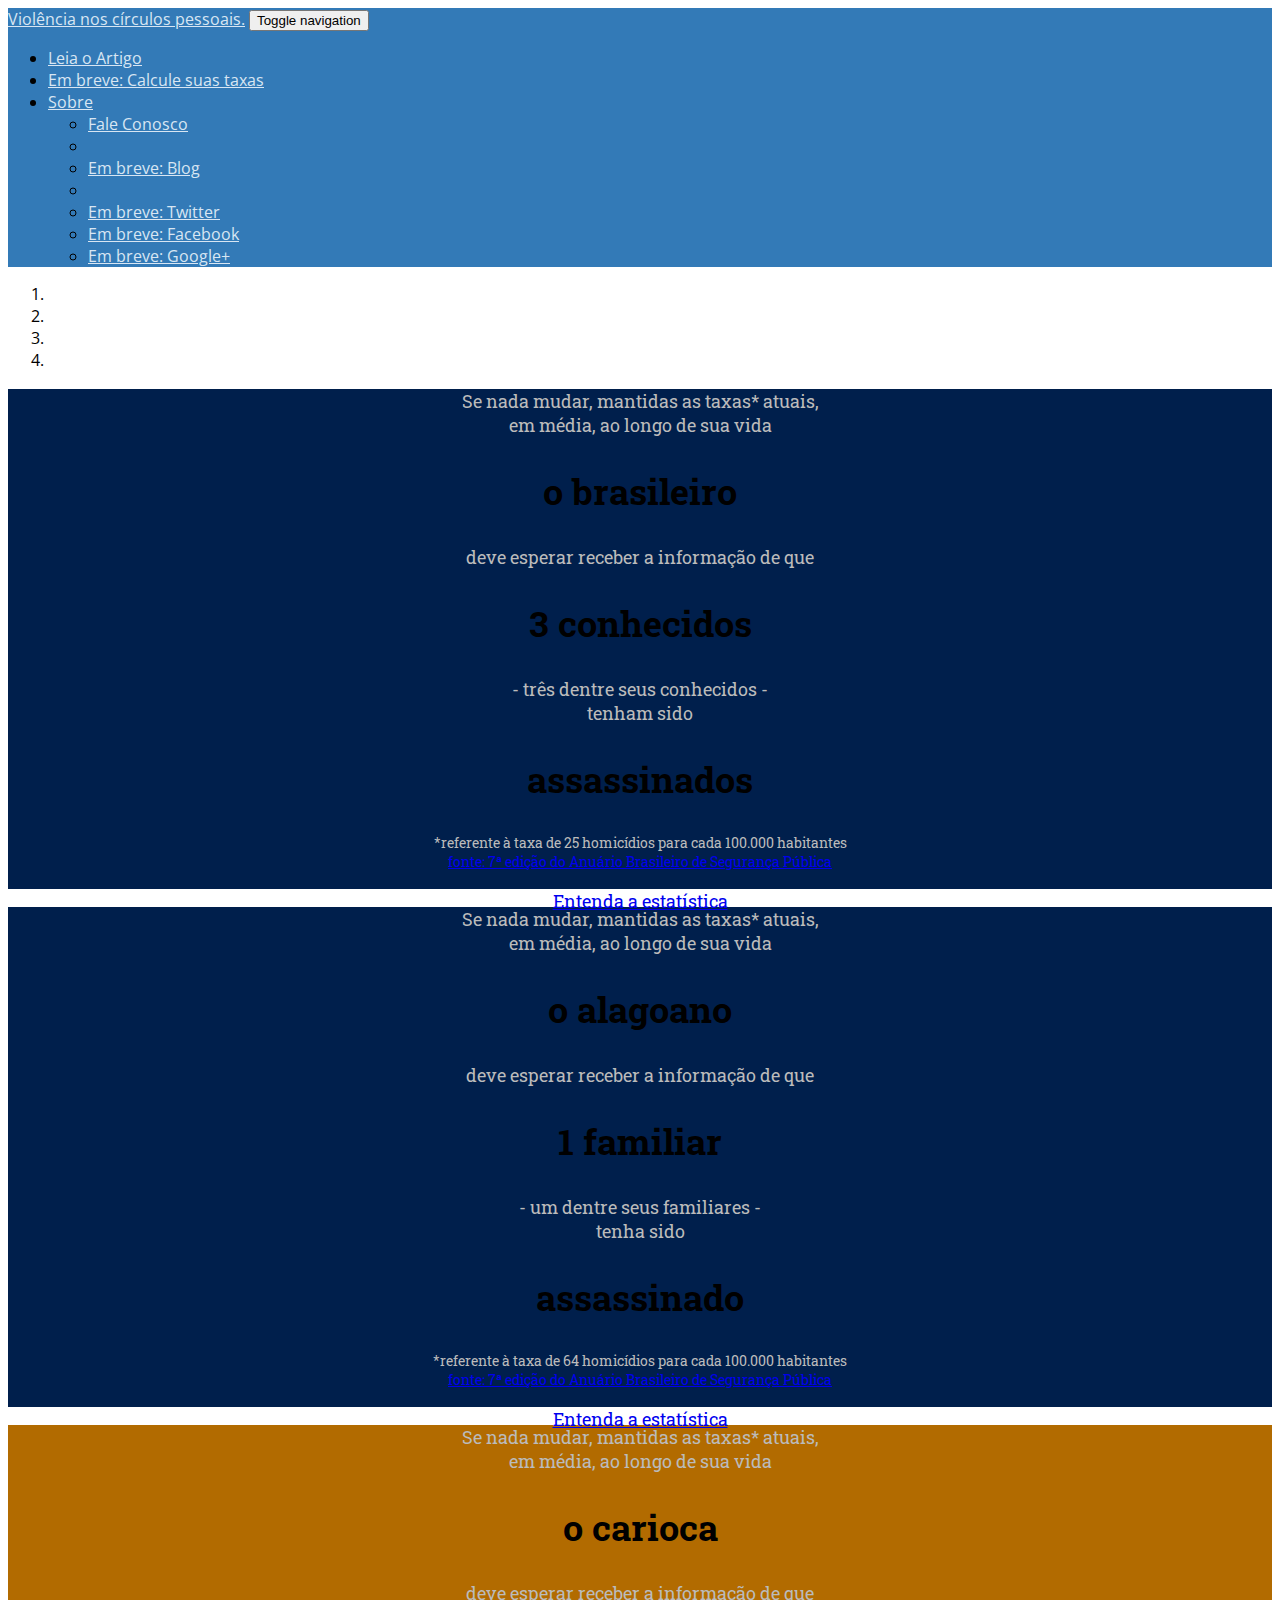
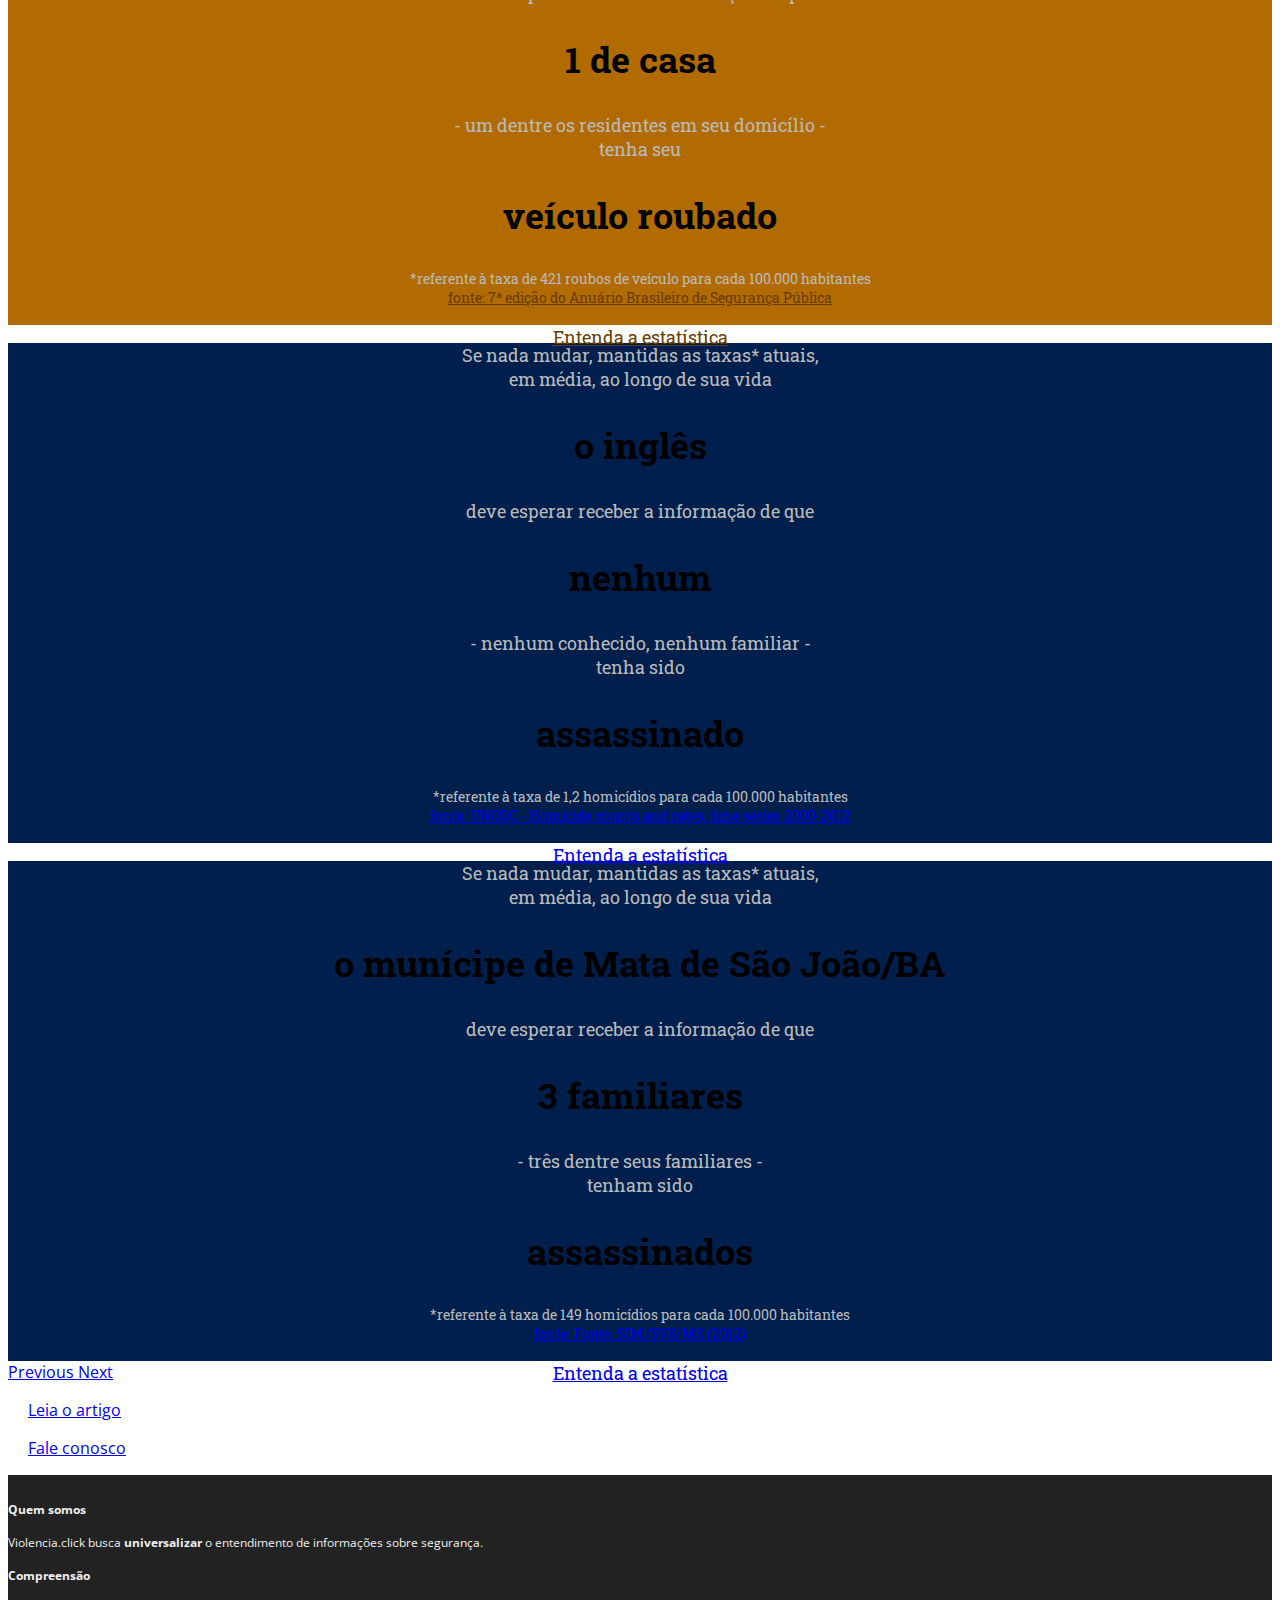
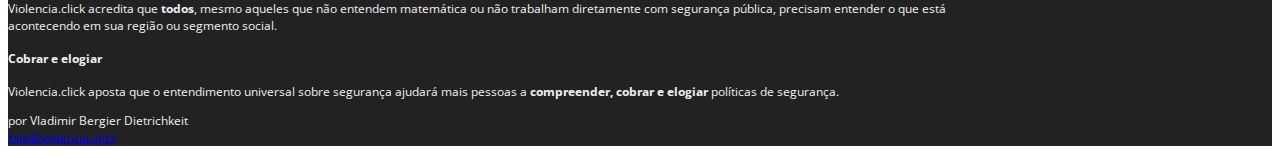
==== index.html @ c1d68b8f "Add classes to each count - homicidio veiculo pais estado municipio. Veiculo fica amarelo. Homicidio" ====
<!DOCTYPE html>
<html lang="en">
<head itemscope itemtype="http://schema.org/WebSite">
    <title itemprop='name'>Roubo, crime, violência: falta de segurança nos círculos pessoais</title>
    <link rel="canonical" href="http://violencia.click/" itemprop="url"> 
  
  <meta charset="utf-8">
  <meta http-equiv="X-UA-Compatible" content="IE=edge">
  <meta name="viewport" content="width=device-width, initial-scale=1">

  <!-- 
    SEO Stuff 
  -->
  <meta name="description" content="Violencia.click calcula se familiares podem ser atingidos por crimes ou epidemias. Decifrar taxas para cada 100.000 habitantes é a missão.">
  <meta name="ke  ywords" content="roubo, crime, violência, epidemia, assassinato, homicídio, proteção, segurança">
  <meta name="author" content="Vladimir Bergier Dietrichkeit">  
  <!-- Aparece o autor (pessoal ou página do site? -->
  <!--  <link rel="author" href="https://plus.google.com/+VladimirBrasil" />  -->
 
  <!-- 
    Google Apps for Work Stuff (Retirado - Não é grátis!)
  <meta name="google-site-verification" content="x5600IJ0j94Sx_kL8JbuBwu70uCJsR20-kI38pNby8c" />  
  -->  

  <!-- 
    Style Stuff 
  -->
  <link href='http://fonts.googleapis.com/css?family=Open+Sans:400italic,700,300,400|Roboto+Slab:700,400' rel='stylesheet' type='text/css'>    
  <link href="css/bootstrap.min.css" media="all" rel="stylesheet" />
  <link href="css/main.css" media="all" rel="stylesheet" />
  <script async src="https://ajax.googleapis.com/ajax/libs/jquery/1.11.2/jquery.min.js"></script>
  <script async src="js/bootstrap.min.js"></script>

  <!-- HTML5 Shim and Respond.js IE8 support of HTML5 elements and media queries -->
  <!-- WARNING: Respond.js doesn't work if you view the page via file:// -->
  <!--[if lt IE 9]>
    <script src="https://oss.maxcdn.com/html5shiv/3.7.2/html5shiv.min.js"></script>
    <script src="https://oss.maxcdn.com/respond/1.4.2/respond.min.js"></script>
  <![endif]-->
</head>
<body>
<!-- Google Tag Manager -->
<noscript><iframe src="//www.googletagmanager.com/ns.html?id=GTM-NPQLCM"
height="0" width="0" style="display:none;visibility:hidden"></iframe></noscript>
<script>(function(w,d,s,l,i){w[l]=w[l]||[];w[l].push({'gtm.start':
new Date().getTime(),event:'gtm.js'});var f=d.getElementsByTagName(s)[0],
j=d.createElement(s),dl=l!='dataLayer'?'&l='+l:'';j.async=true;j.src=
'//www.googletagmanager.com/gtm.js?id='+i+dl;f.parentNode.insertBefore(j,f);
})(window,document,'script','dataLayer','GTM-NPQLCM');</script>
<!-- End Google Tag Manager -->  

<header class='navbar navbar-static-top'>
  <nav class='container' role='navigation'>
    <div class='navbar-header'>
      <a href='index.html' class='navbar-brand'>Violência nos círculos pessoais.</a>

      <button type='button' class='navbar-toggle collapsed' data-toggle='collapse' data-target='.navbar-collapse'>
        <span class='sr-only'>Toggle navigation</span>
        <span class='icon-bar'></span>
        <span class='icon-bar'></span>
        <span class='icon-bar'></span>
      </button>
    </div>

    <ul class='nav navbar-nav navbar-right collapse navbar-collapse'>
      <li><a href='artigo.html' target="_blank">Leia o Artigo</a></li>
      <li><a href='#'>Em breve: Calcule suas taxas</a></li>
      <li class='dropdown'>
        <a href='#' data-target='#' class='dropdown-toggle' data-toggle='dropdown'>Sobre <span class='caret'></span></a>
        <ul class='dropdown-menu' role='menu'>
          <li><a href='contato.html'>Fale Conosco</a></li>
          <li class='divider'></li>
          <li><a href='#'>Em breve: Blog</a></li>
          <li class='divider'></li>
          <li><a href='#'>Em breve: Twitter</a></li>
          <li><a href='#'>Em breve: Facebook</a></li>
          <li><a href='#'>Em breve: Google+</a></li>
        </ul>
      </li>
    </ul>
  </nav>
</header>
  
    <!-- Carousel
    ================================================== -->
<div id="myCarousel" class="carousel slide" data-ride="carousel">
  <!-- Indicators -->
  <ol class="carousel-indicators">
    <li data-target="#myCarousel" data-slide-to="0" class="active"></li>
    <li data-target="#myCarousel" data-slide-to="1"></li>
    <li data-target="#myCarousel" data-slide-to="2"></li>
    <li data-target="#myCarousel" data-slide-to="3"></li>
  </ol>

  <!-- Wrapper for slides -->
  <div class="carousel-inner" role="listbox">
    <div class="item active homicidio pais brasil">
<!--      <img src="images/img_flower.jpg" alt="Chania">-->
      <div class="carousel-caption">
        <p class='taxas-preambulo'>Se nada mudar,  mantidas as taxas* atuais, <br>em média, ao longo de sua vida</p> 
        <p class='taxas-valor'>o brasileiro </p>
        <p class='taxas-preambulo'>deve esperar receber a informação de que </p>
        <p class='taxas-valor'>3 conhecidos</p>
        <p class='taxas-preambulo'>- três dentre seus <span>conhecidos - </span><br>tenham sido </p>
        <p class='taxas-valor'>assassinados</p>
        <p class='taxas-footer'>*referente à taxa de 25 homicídios para cada 100.000 habitantes <br><a href="http://www.forumseguranca.org.br/produtos/anuario-brasileiro-de-seguranca-publica/7a-edicao" target="_blank">fonte: 7ª edição do Anuário Brasileiro de Segurança Pública</a></p>
        <p><a class="btn btn-lg btn-primary" href='artigo.html' target="_blank" role="button">Entenda a estatística</a></p>      
      </div>
    </div>

    <div class="item homicidio estado">
<!--      <img src="images/img_flower.jpg" alt="Chania">-->
      <div class="carousel-caption">
        <p class='taxas-preambulo'>Se nada mudar,  mantidas as taxas* atuais, <br>em média, ao longo de sua vida</p> 
        <p class='taxas-valor'>o alagoano </p>
        <p class='taxas-preambulo'>deve esperar receber a informação de que </p>
        <p class='taxas-valor'>1 familiar</p>
        <p class='taxas-preambulo'>- um dentre seus familiares - <br>tenha sido </p>
        <p class='taxas-valor'>assassinado</p>
        <p class='taxas-footer'>*referente à taxa de 64 homicídios para cada 100.000 habitantes <br><a href="http://www.forumseguranca.org.br/produtos/anuario-brasileiro-de-seguranca-publica/7a-edicao" target="_blank">fonte: 7ª edição do Anuário Brasileiro de Segurança Pública</a></p>
        <p><a class="btn btn-lg btn-primary" href='artigo.html' target="_blank" role="button">Entenda a estatística</a></p>      
      </div>      
    </div>

    <div class="item veiculo estado">
<!--      <img src="images/img_flower.jpg" alt="Flower">-->
      <div class="carousel-caption">
        <p  class='taxas-preambulo'>Se nada mudar,  mantidas as taxas* atuais, <br>em média, ao longo de sua vida</p> 
        <p class='taxas-valor'>o carioca </p>
        <p class='taxas-preambulo'>deve esperar receber a informação de que </p>
        <p class='taxas-valor'>1 de casa</p>
        <p class='taxas-preambulo'>- um dentre os residentes em seu domicílio - <br>tenha seu </p>
        <p class='taxas-valor'>veículo roubado</p>
        <p class='taxas-footer'>*referente à taxa de 421 roubos de veículo para cada 100.000 habitantes <br><a href="http://www.forumseguranca.org.br/produtos/anuario-brasileiro-de-seguranca-publica/7a-edicao" target="_blank">fonte: 7ª edição do Anuário Brasileiro de Segurança Pública</a></p>
        <p><a class="btn btn-lg btn-primary btn-warning" href='artigo.html' target="_blank" role="button">Entenda a estatística</a></p>      
      </div>        

    </div>

    <div class="item homicidio pais inglaterra">
<!--      <img src="img_flower2.jpg" alt="Flower">-->
      <div class="carousel-caption">
        <p  class='taxas-preambulo'>Se nada mudar,  mantidas as taxas* atuais, <br>em média, ao longo de sua vida</p> 
        <p class='taxas-valor'>o inglês </p>  
        <p class='taxas-preambulo'>deve esperar receber a informação de que </p>
        <p class='taxas-valor'>nenhum</p>
        <p class='taxas-preambulo'>- nenhum conhecido, nenhum familiar - <br>tenha sido </p>
        <p class='taxas-valor'>assassinado</p>
        <p class='taxas-footer'>*referente à taxa de 1,2 homicídios para cada 100.000 habitantes <br><a href="http://www.unodc.org/documents/gsh/data/GSH2013_Homicide_count_and_rate.xlsx" target="_blank">fonte: UNODC - Homicide counts and rates, time series 2000-2012</a></p>
        <p><a class="btn btn-lg btn-primary" href='artigo.html' target="_blank" role="button">Entenda <span class="hidden-phone">a estatística</span></a></p>      
      </div>       
    </div>
    

    <div class="item homicidio municipio">
<!--      <img src="images/img_flower.jpg" alt="Chania">-->
      <div class="carousel-caption">
        <p class='taxas-preambulo'>Se nada mudar,  mantidas as taxas* atuais, <br>em média, ao longo de sua vida</p> 
        <p class='taxas-valor'>o munícipe de Mata de São João/BA </p>
        <p class='taxas-preambulo'>deve esperar receber a informação de que </p>
        <p class='taxas-valor'>3 familiares</p>
        <p class='taxas-preambulo'>- três dentre seus familiares - <br>tenham sido </p>
        <p class='taxas-valor'>assassinados</p>
        <p class='taxas-footer'>*referente à taxa de 149 homicídios para cada 100.000 habitantes <br><a href="http://www.mapadaviolencia.org.br/" target="_blank">fonte: Fonte: SIM/SVS/MS (2012)</a></p>
        <p><a class="btn btn-lg btn-primary" href='artigo.html' target="_blank" role="button">Entenda a estatística</a></p>      
      </div>      
    </div>
    
  </div>

  <!-- Left and right controls -->
  <a class="left carousel-control" href="#myCarousel" role="button" data-slide="prev">
    <span class="glyphicon glyphicon-chevron-left" aria-hidden="true"></span>
    <span class="sr-only">Previous</span>
  </a>
  <a class="right carousel-control" href="#myCarousel" role="button" data-slide="next">
    <span class="glyphicon glyphicon-chevron-right" aria-hidden="true"></span>
    <span class="sr-only">Next</span>
  </a>
</div>
  <!-- /.carousel -->  

  <!-- Ação: clicks -->
  <div class='container'>
    <div class='row text-center well'>
      <div class='col-sm-2'></div>
      <div class='col-sm-4'>
        <p><a class=" btn btn-lg btn-primary  center-block" href='artigo.html' target="_blank" role="button">Leia o artigo</a></p>              
      </div>
      <div class='col-sm-4'>
        <p><a class=" btn btn-lg btn-primary  center-block" href="contato.html" role="button">Fale conosco</a></p>              
      </div>
      <div class='col-sm-2'></div>
    </div>
  </div>

<!-- Logo -->  

<!--
<div class='row text-center'>
  <a href="https://plus.google.com/+VladimirBrasil?rel=author"><img src="images/logo.svg" alt="Google+" width="100px"></a>
  </div>
-->
    
  <div class='footer'>
    <div class="container">
      <div class='row  text-center'>
        <div class='col-sm-12 col-md-12 col-xs-12'>
          <h4>Quem somos</h4>
          <p>Violencia.click busca <b>universalizar</b> o entendimento de informações sobre segurança.  </p>
        </div>
      </div>
      
      <div class='row text-center'>
        <div class='col-sm-6'>
          <h4>Compreensão</h4>
          <p>Violencia.click acredita que <b>todos</b>, mesmo aqueles que não entendem matemática ou não trabalham diretamente com segurança pública, precisam entender o que está acontecendo em sua região ou segmento social.</p>
        </div>

        <div class='col-sm-5 col-sm-offset-1'>
          <h4>Cobrar e elogiar</h4>
          <p>Violencia.click aposta que o entendimento universal sobre segurança ajudará mais pessoas a <b>compreender, cobrar e elogiar</b> políticas de segurança.</p>
        </div>


      </div>
      <div class="row text-center"
           itemscope 
           itemtype="http://schema.org/Person">
        <div class='col-xs-12'>
          <p>por <span itemprop="name">Vladimir Bergier Dietrichkeit</span> <br> <!--<a href="https://plus.google.com/+VladimirBrasil?rel=author"><img src="images/Google_plus.svg" alt="Google+" width="16px"></a> | --><a href="mailto:fale@violencia.click"  itemprop="email">fale@violencia.click</a></p>
        </div>
      </div>      
    </div>
  </div>
  
  <script>
    $('.carousel').carousel({
      interval: 1000 * 15
    });  
  </script>  
</body>
</html>
---- css/main.css ----
html {
}
body {
  font-family: 'Open Sans', sans-serif;
}
.footer {
  padding-top: 10px;
  background-color: #222;
  color: #efefef;
  font-size: 12px;
}
    
.container {
    max-width: 960px;
}
.btn-lg {  
  padding: 14px 20px;
}
/* Navigation */
.navbar {
  background-color: rgb(51,122,183);
}
.navbar a {
  color: #d8e6f3;
}
.navbar a:hover {
  color: #fff;
}
.nav>li>a:hover, 
.nav>li>a:focus,
.open>a, 
.nav .open>a:hover, 
.nav .open>a:focus,
.dropdown-menu>li>a:hover, 
.dropdown-menu>li>a:focus {
  background-color: #204d74;
  color: #fff;
}
/* index.html */
.features .glyphicon {
    font-size: 32px;
}
.navbar-toggle .icon-bar {
  background-color: #c8e6f3;
}
@media only screen and (max-width: 768px) {
  .dropdown-menu>li>a { 
    color: #d8e6f3;
  }
}
@media only screen and (max-width: 480px) {
  .navbar-brand {
    font-size: 14px;
  }
}
@media only screen and (max-width: 320px) {
  .navbar-brand {
    font-size: 10px;
  }
}

/* carousel */
.carousel-caption {
  font-family: 'Roboto Slab', serif;
  font-size: 18px;
}
.item {
  background: #204d74;    
  text-align: center;
  height: 500px;
}
.item.homicidio {
  background: #001F4C;    
}
.item.veiculo {
  background: #B26B00;
}
.item.veiculo a {
  color: #663D00;
}
.carousel-caption h1 {
  font-weight: bold;
}
.carousel-caption p {
/*  font-size: 1.3em;*/
/*  font-weight: bold;*/
}
.carousel-caption .taxas-preambulo {
/*  font-size: 1.3em;*/
  color: #bbb;
}
.carousel-caption .taxas-valor {
  font-family: 'Roboto Slab', serif;
  font-weight: bold;
  font-size: 2.0em;
  line-height: 1em;
}
.carousel-caption .taxas-footer {
  font-size: 0.8em;
  color: #bbb;
}
.carousel-caption .taxas-autor {
  font-size: 0.7em;
  color: #bbf;
}
@media only screen and (max-width: 768px) {
  .carousel-caption {
    font-size: 16px;
  }
}
@media only screen and (max-width: 470px) {
  .carousel-caption {
    font-size: 14px;
  }
}
@media only screen and (max-width: 310px) {
  .carousel-caption {
    font-size: 12px;
  }
  .carousel-caption .taxas-valor {
/*    font-size: 1em;*/
  }
}


/* blog */
.post h1 a {
  color: #444;
}
.meta {
  margin-bottom: 1em;
  color: #777;
}
.meta li {
  border-right: 1px solid #ddd;
}
.meta li:last-child {
  border-right: none;
}

.about .fa-rocket {
  font-size: 64px;
}
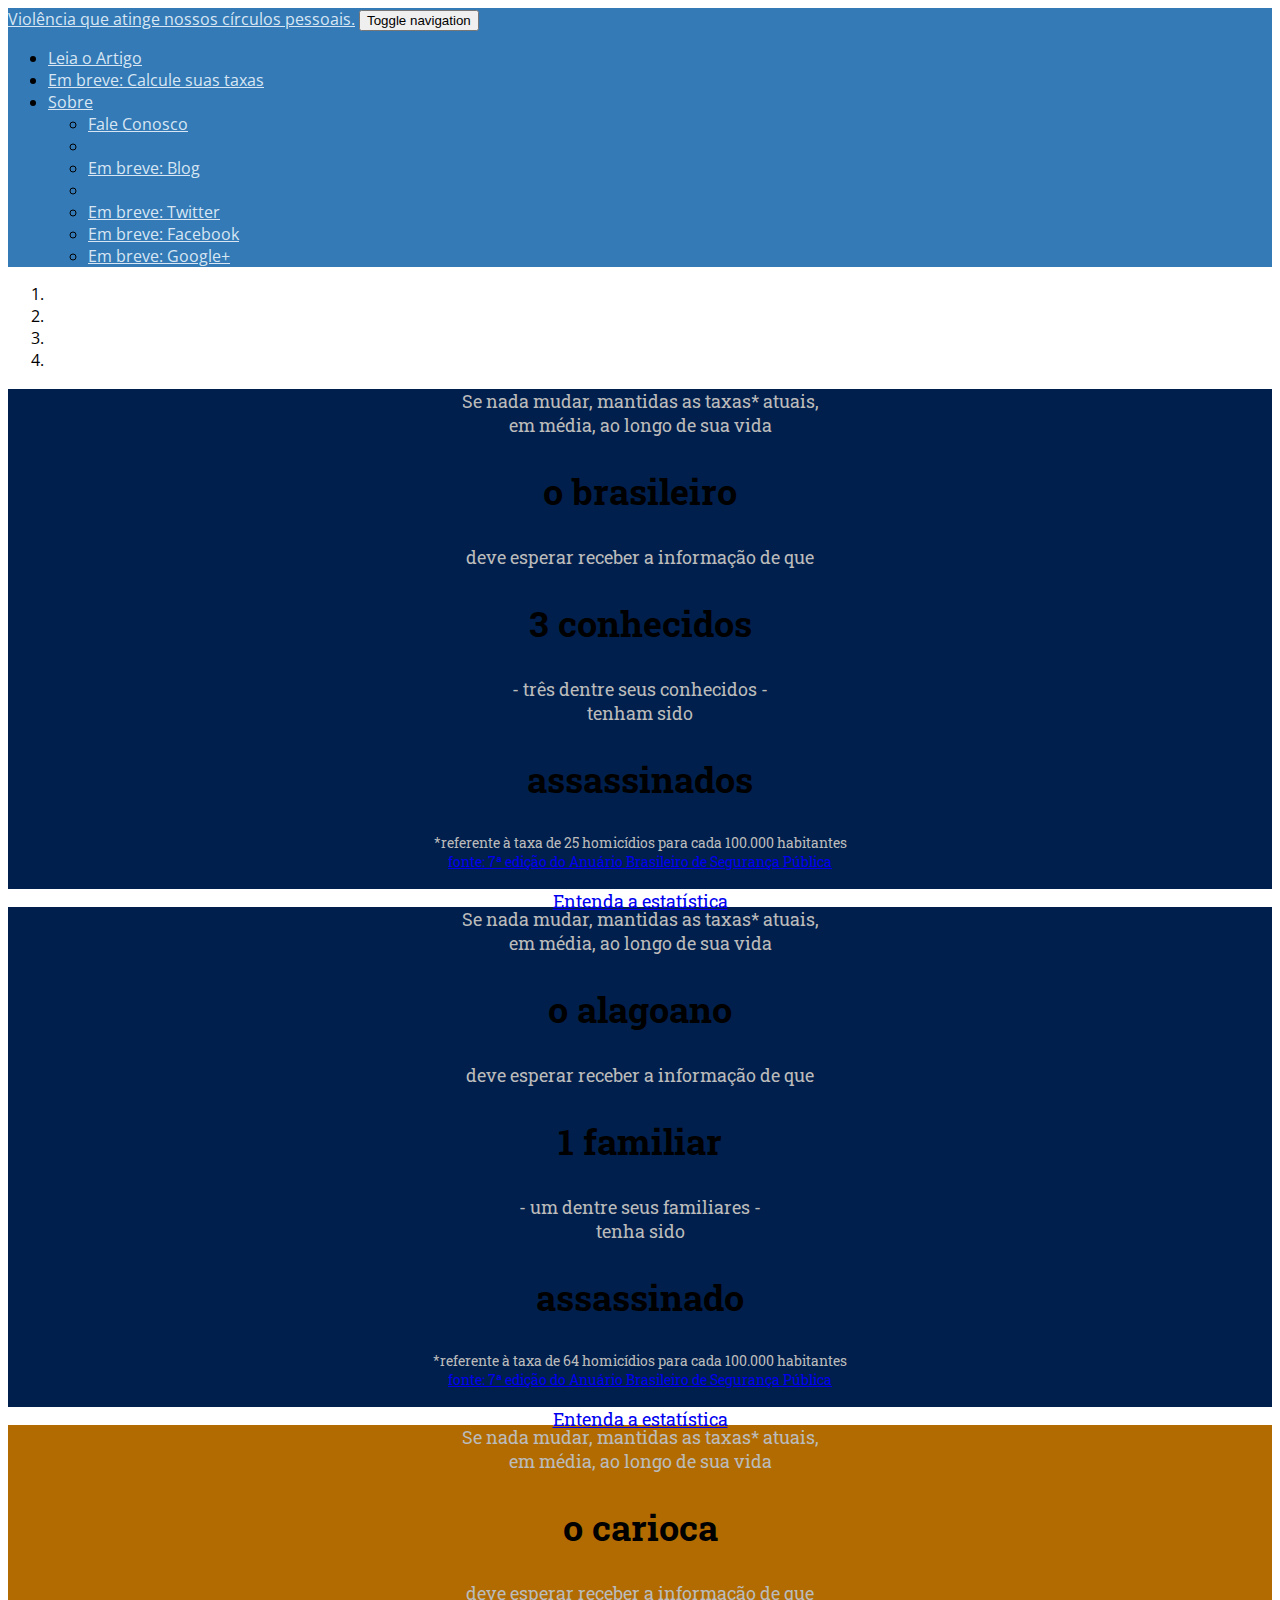
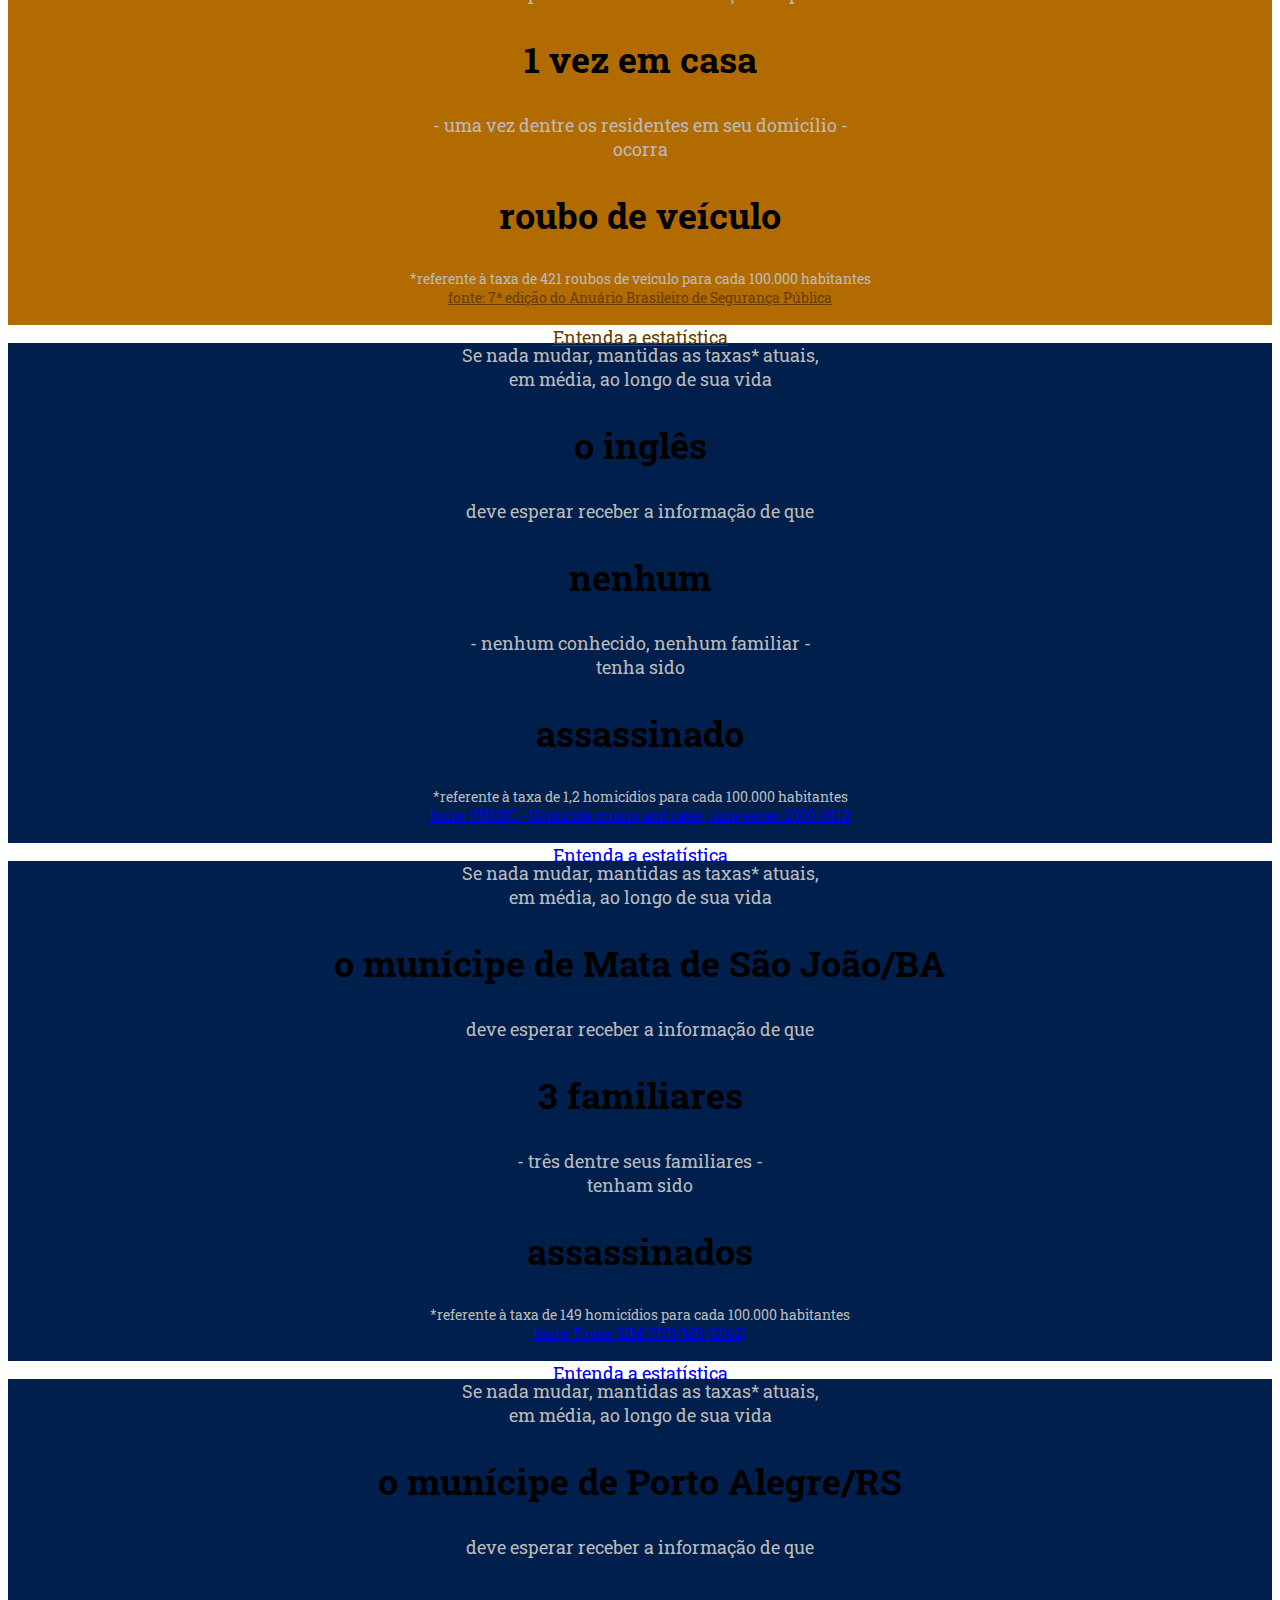
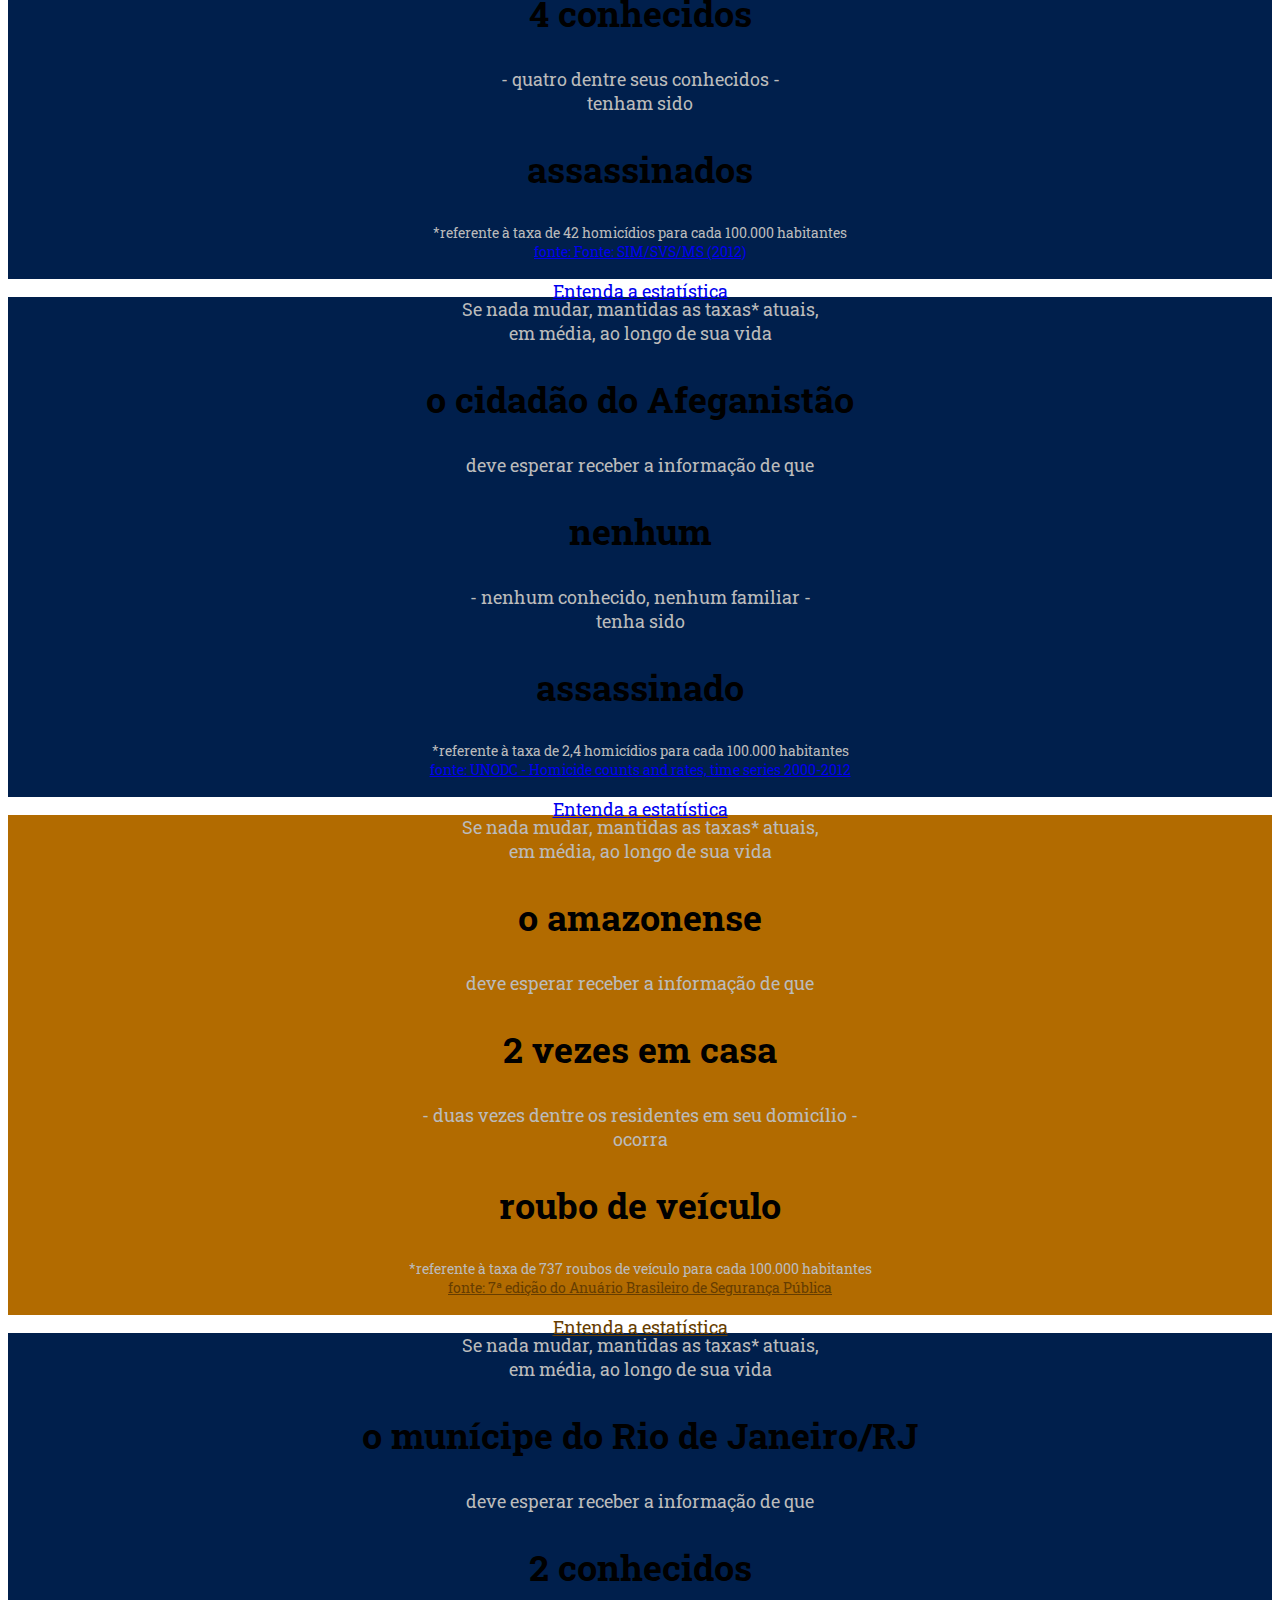
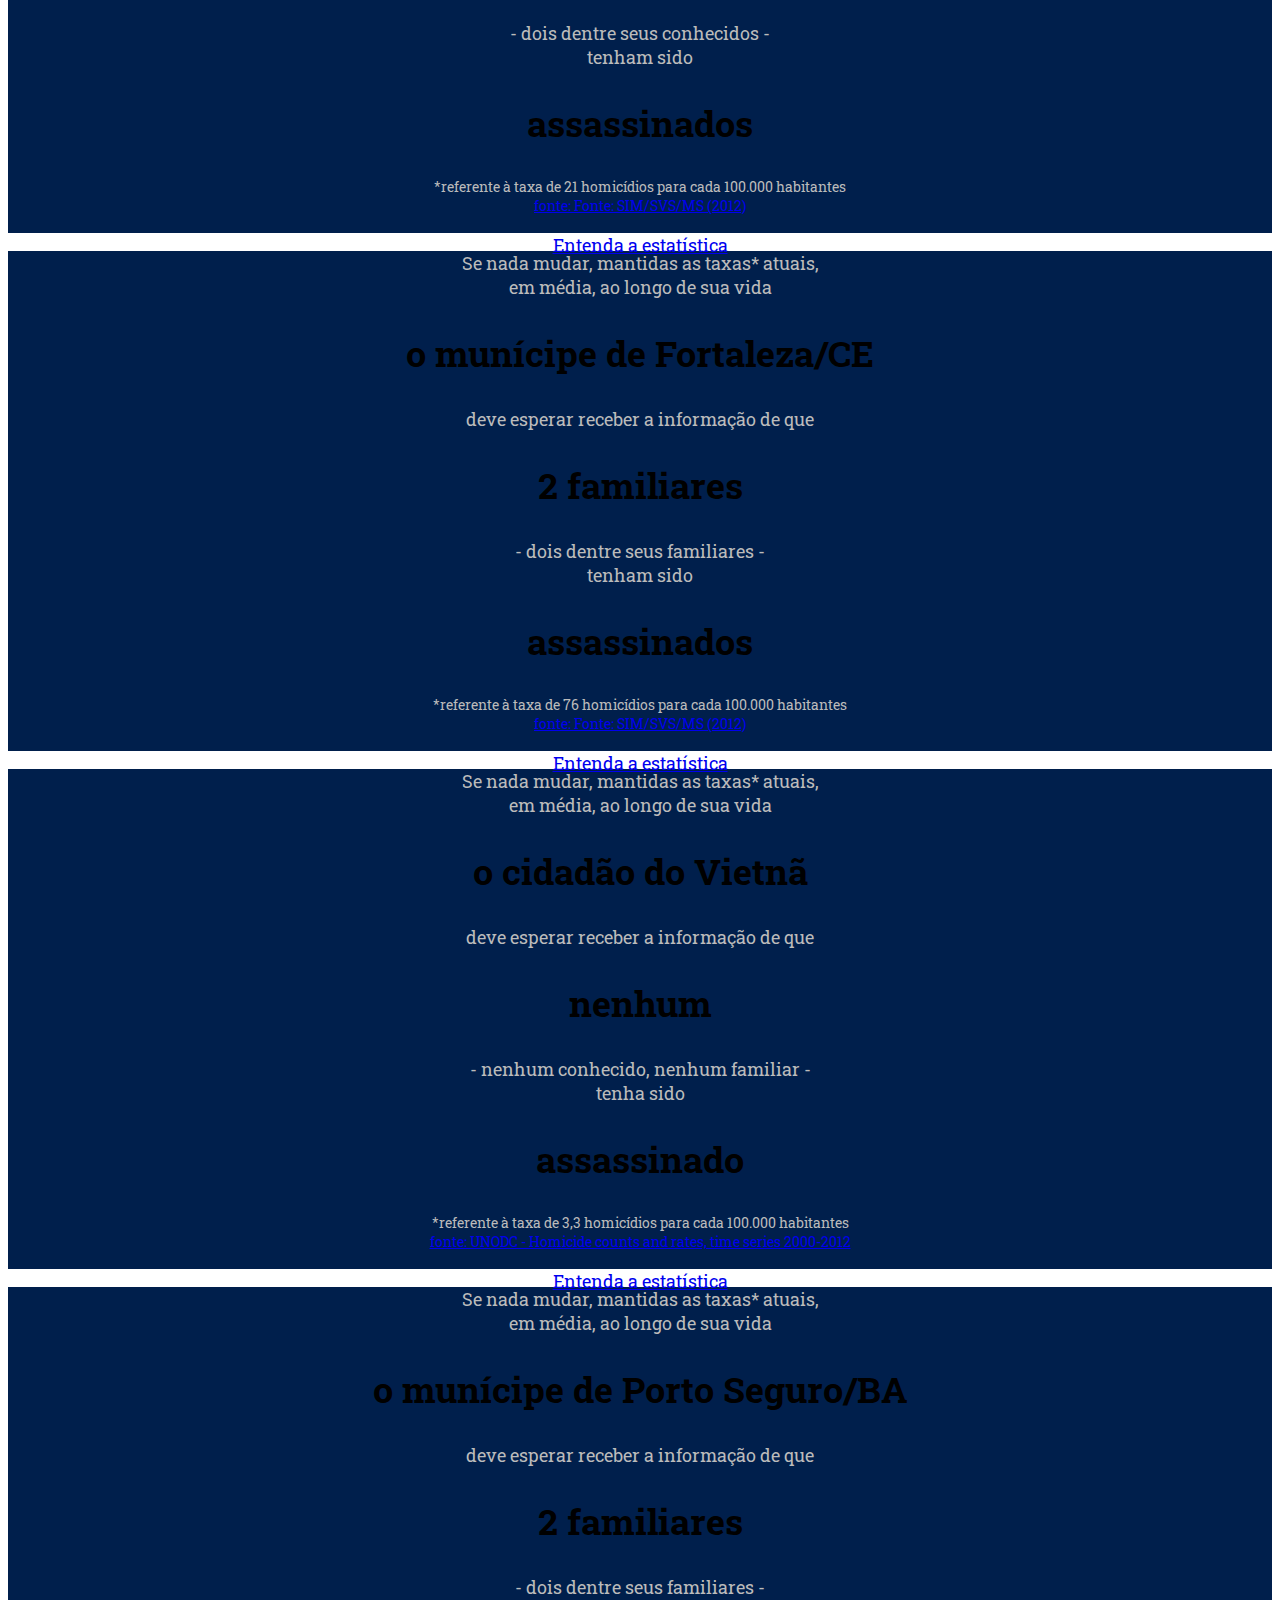
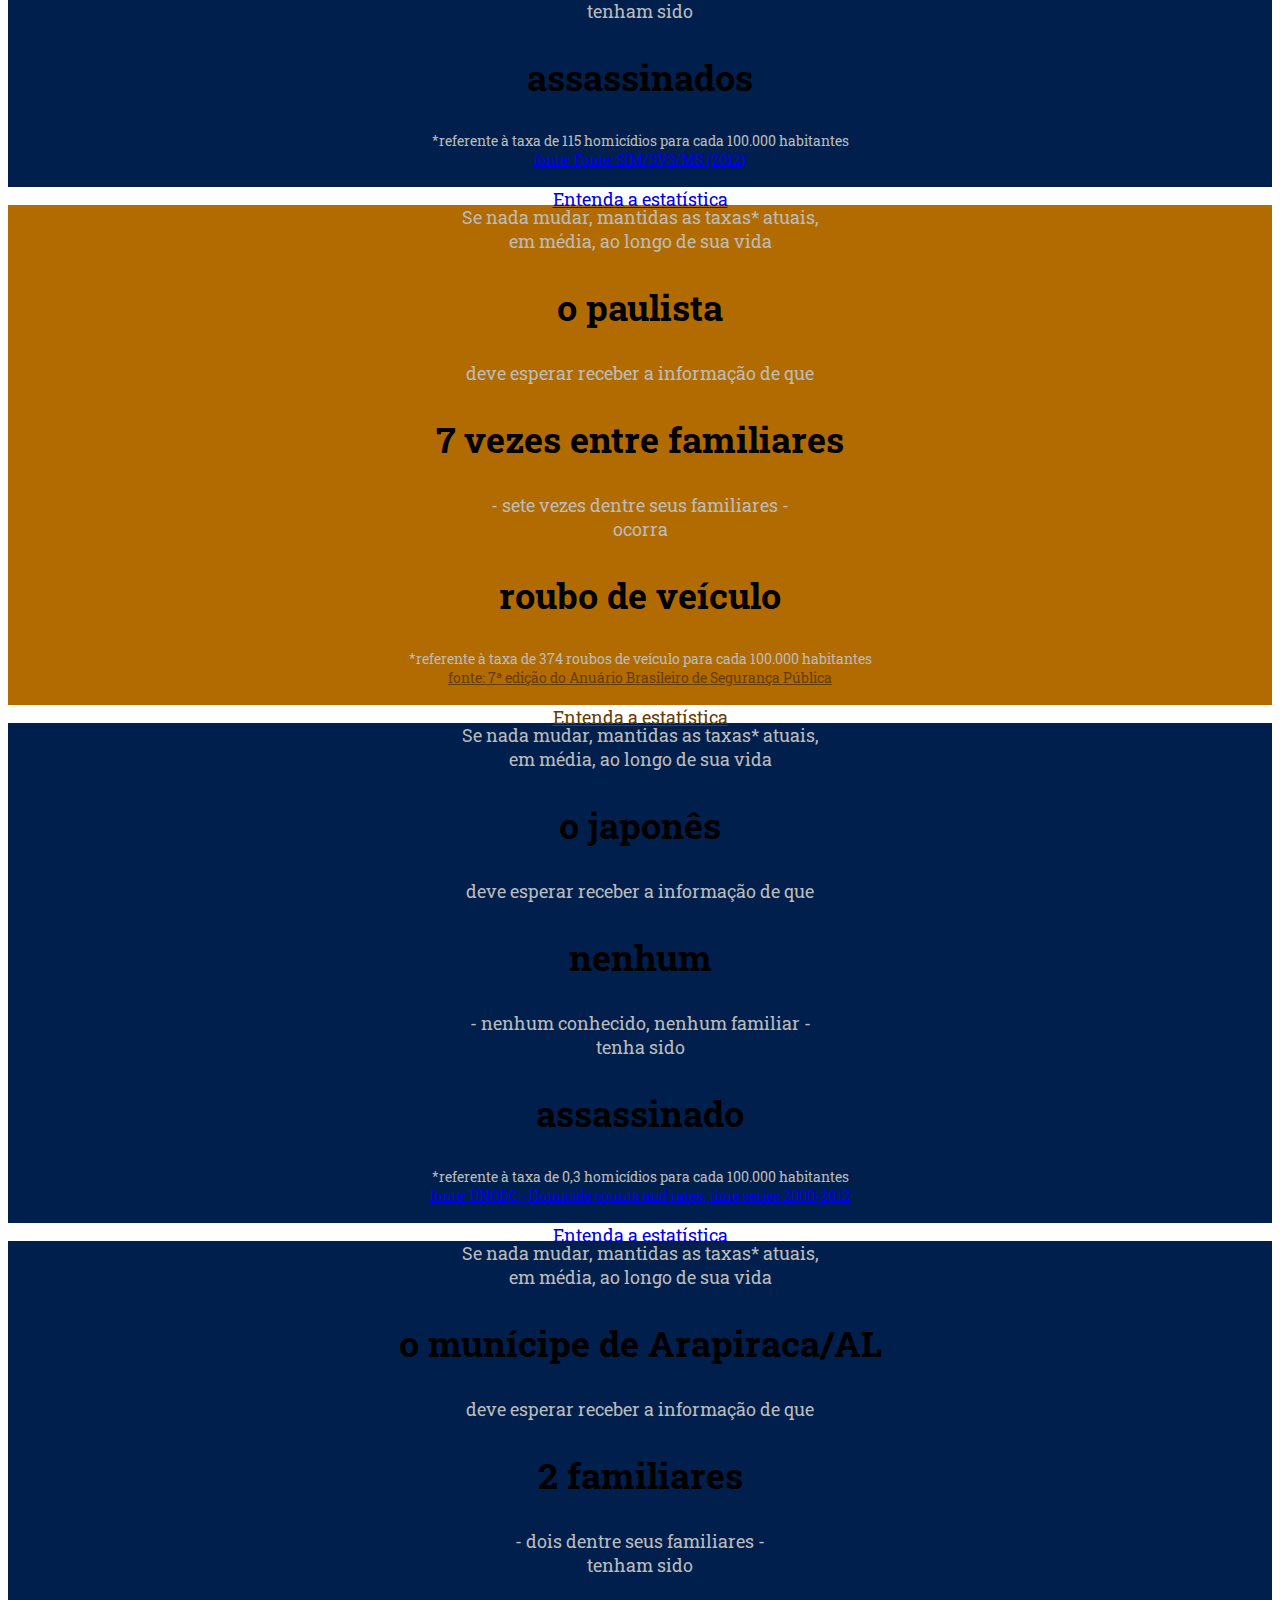
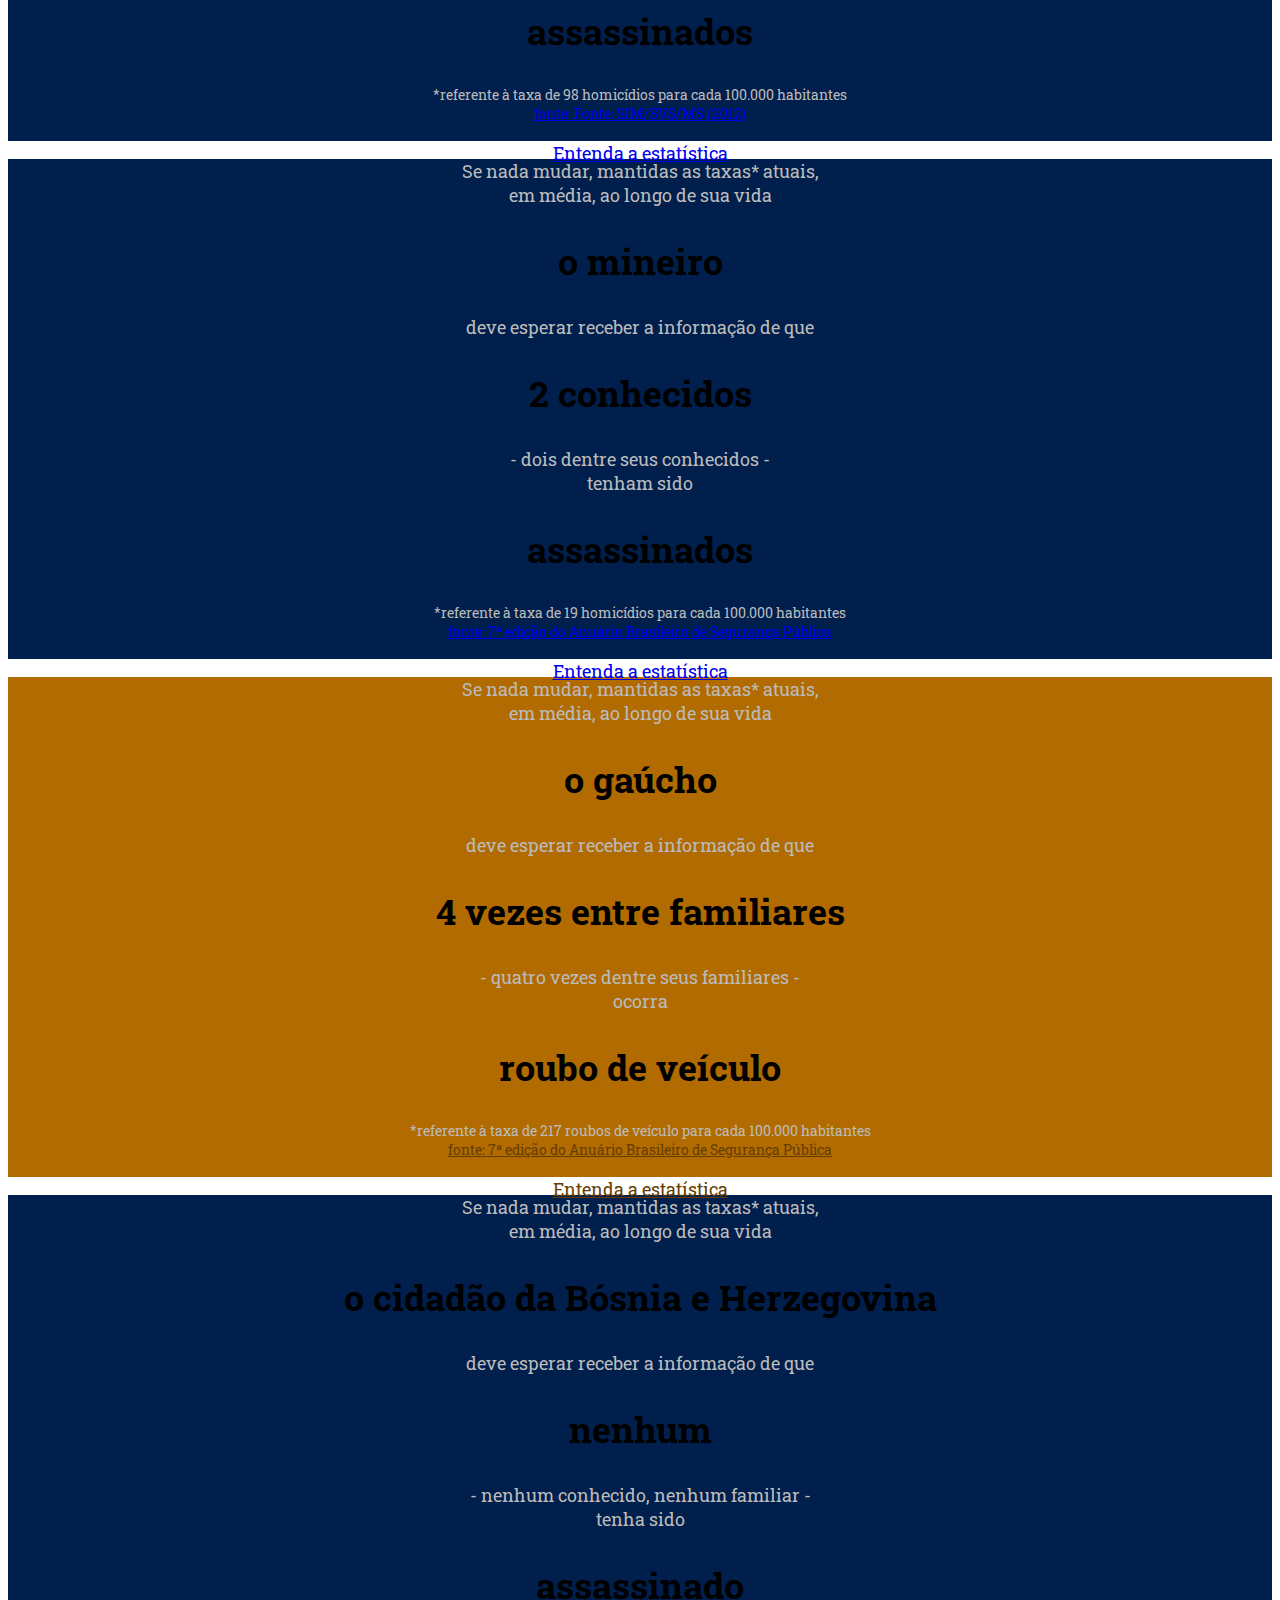
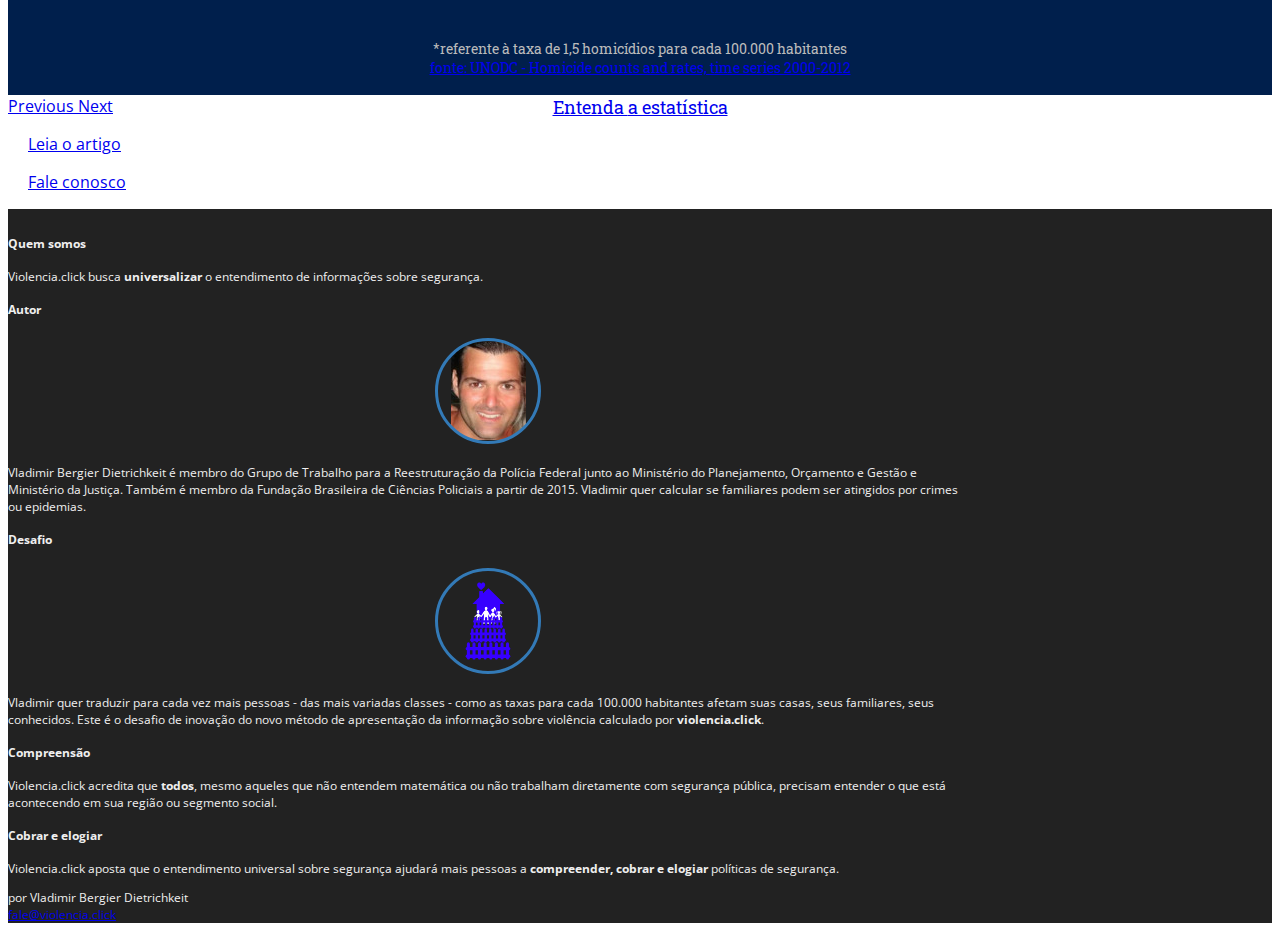
==== commit ab84ef68: "Add personal authorship - me. Add site logo." ====
--- a/index.html
+++ b/index.html
@@ -1,7 +1,7 @@
 <!DOCTYPE html>
 <html lang="en">
 <head itemscope itemtype="http://schema.org/WebSite">
-    <title itemprop='name'>Roubo, crime, violência: falta de segurança nos círculos pessoais</title>
+    <title itemprop='name'>Roubo, crime: violência que atinge nossos círculos pessoais</title>
     <link rel="canonical" href="http://violencia.click/" itemprop="url"> 
   
   <meta charset="utf-8">
@@ -12,10 +12,10 @@
     SEO Stuff 
   -->
   <meta name="description" content="Violencia.click calcula se familiares podem ser atingidos por crimes ou epidemias. Decifrar taxas para cada 100.000 habitantes é a missão.">
-  <meta name="ke  ywords" content="roubo, crime, violência, epidemia, assassinato, homicídio, proteção, segurança">
+  <meta name="keywords" content="roubo, crime, violência, epidemia, assassinato, homicídio, proteção, segurança">
   <meta name="author" content="Vladimir Bergier Dietrichkeit">  
   <!-- Aparece o autor (pessoal ou página do site? -->
-  <!--  <link rel="author" href="https://plus.google.com/+VladimirBrasil" />  -->
+  <link rel="author" href="https://plus.google.com/+VladimirBrasil" />
  
   <!-- 
     Google Apps for Work Stuff (Retirado - Não é grátis!)
@@ -52,7 +52,7 @@
 <header class='navbar navbar-static-top'>
   <nav class='container' role='navigation'>
     <div class='navbar-header'>
-      <a href='index.html' class='navbar-brand'>Violência nos círculos pessoais.</a>
+      <a href='index.html' class='navbar-brand'>Violência que atinge nossos círculos pessoais.</a>
 
       <button type='button' class='navbar-toggle collapsed' data-toggle='collapse' data-target='.navbar-collapse'>
         <span class='sr-only'>Toggle navigation</span>
@@ -94,7 +94,7 @@
 
   <!-- Wrapper for slides -->
   <div class="carousel-inner" role="listbox">
-    <div class="item active homicidio pais brasil">
+    <div class="item active homicidio pais brasil conhecidos">
 <!--      <img src="images/img_flower.jpg" alt="Chania">-->
       <div class="carousel-caption">
         <p class='taxas-preambulo'>Se nada mudar,  mantidas as taxas* atuais, <br>em média, ao longo de sua vida</p> 
@@ -108,7 +108,7 @@
       </div>
     </div>
 
-    <div class="item homicidio estado">
+    <div class="item homicidio estado familiares">
 <!--      <img src="images/img_flower.jpg" alt="Chania">-->
       <div class="carousel-caption">
         <p class='taxas-preambulo'>Se nada mudar,  mantidas as taxas* atuais, <br>em média, ao longo de sua vida</p> 
@@ -122,22 +122,21 @@
       </div>      
     </div>
 
-    <div class="item veiculo estado">
+    <div class="item veiculo estado domicilio">
 <!--      <img src="images/img_flower.jpg" alt="Flower">-->
       <div class="carousel-caption">
         <p  class='taxas-preambulo'>Se nada mudar,  mantidas as taxas* atuais, <br>em média, ao longo de sua vida</p> 
         <p class='taxas-valor'>o carioca </p>
         <p class='taxas-preambulo'>deve esperar receber a informação de que </p>
-        <p class='taxas-valor'>1 de casa</p>
-        <p class='taxas-preambulo'>- um dentre os residentes em seu domicílio - <br>tenha seu </p>
-        <p class='taxas-valor'>veículo roubado</p>
+        <p class='taxas-valor'>1 vez em casa</p>
+        <p class='taxas-preambulo'>- uma vez dentre os residentes em seu domicílio - <br>ocorra </p>
+        <p class='taxas-valor'>roubo de veículo</p>
         <p class='taxas-footer'>*referente à taxa de 421 roubos de veículo para cada 100.000 habitantes <br><a href="http://www.forumseguranca.org.br/produtos/anuario-brasileiro-de-seguranca-publica/7a-edicao" target="_blank">fonte: 7ª edição do Anuário Brasileiro de Segurança Pública</a></p>
         <p><a class="btn btn-lg btn-primary btn-warning" href='artigo.html' target="_blank" role="button">Entenda a estatística</a></p>      
       </div>        
-
-    </div>
-
-    <div class="item homicidio pais inglaterra">
+    </div>
+
+    <div class="item homicidio pais inglaterra ninguem">
 <!--      <img src="img_flower2.jpg" alt="Flower">-->
       <div class="carousel-caption">
         <p  class='taxas-preambulo'>Se nada mudar,  mantidas as taxas* atuais, <br>em média, ao longo de sua vida</p> 
@@ -149,10 +148,9 @@
         <p class='taxas-footer'>*referente à taxa de 1,2 homicídios para cada 100.000 habitantes <br><a href="http://www.unodc.org/documents/gsh/data/GSH2013_Homicide_count_and_rate.xlsx" target="_blank">fonte: UNODC - Homicide counts and rates, time series 2000-2012</a></p>
         <p><a class="btn btn-lg btn-primary" href='artigo.html' target="_blank" role="button">Entenda <span class="hidden-phone">a estatística</span></a></p>      
       </div>       
-    </div>
-    
-
-    <div class="item homicidio municipio">
+    </div>    
+
+    <div class="item homicidio municipio familiares">
 <!--      <img src="images/img_flower.jpg" alt="Chania">-->
       <div class="carousel-caption">
         <p class='taxas-preambulo'>Se nada mudar,  mantidas as taxas* atuais, <br>em média, ao longo de sua vida</p> 
@@ -165,6 +163,188 @@
         <p><a class="btn btn-lg btn-primary" href='artigo.html' target="_blank" role="button">Entenda a estatística</a></p>      
       </div>      
     </div>
+
+    <div class="item homicidio municipio conhecidos">
+<!--      <img src="images/img_flower.jpg" alt="Chania">-->
+      <div class="carousel-caption">
+        <p class='taxas-preambulo'>Se nada mudar, mantidas as taxas* atuais, <br>em média, ao longo de sua vida</p> 
+        <p class='taxas-valor'>o munícipe de Porto Alegre/RS </p>
+        <p class='taxas-preambulo'>deve esperar receber a informação de que </p>
+        <p class='taxas-valor'>4 conhecidos</p>
+        <p class='taxas-preambulo'>- quatro dentre seus conhecidos - <br>tenham sido </p>
+        <p class='taxas-valor'>assassinados</p>
+        <p class='taxas-footer'>*referente à taxa de 42 homicídios para cada 100.000 habitantes <br><a href="http://www.mapadaviolencia.org.br/" target="_blank">fonte: Fonte: SIM/SVS/MS (2012)</a></p>
+        <p><a class="btn btn-lg btn-primary" href='artigo.html' target="_blank" role="button">Entenda a estatística</a></p>      
+      </div>      
+    </div>
+ 
+    <div class="item homicidio pais afeganistao ninguem">
+<!--      <img src="img_flower2.jpg" alt="Flower">-->
+      <div class="carousel-caption">
+        <p  class='taxas-preambulo'>Se nada mudar, mantidas as taxas* atuais, <br>em média, ao longo de sua vida</p> 
+        <p class='taxas-valor'>o cidadão do Afeganistão </p>  
+        <p class='taxas-preambulo'>deve esperar receber a informação de que </p>
+        <p class='taxas-valor'>nenhum</p>
+        <p class='taxas-preambulo'>- nenhum conhecido, nenhum familiar - <br>tenha sido </p>
+        <p class='taxas-valor'>assassinado</p>
+        <p class='taxas-footer'>*referente à taxa de 2,4 homicídios para cada 100.000 habitantes <br><a href="http://www.unodc.org/documents/gsh/data/GSH2013_Homicide_count_and_rate.xlsx" target="_blank">fonte: UNODC - Homicide counts and rates, time series 2000-2012</a></p>
+        <p><a class="btn btn-lg btn-primary" href='artigo.html' target="_blank" role="button">Entenda <span class="hidden-phone">a estatística</span></a></p>      
+      </div>       
+    </div>    
+    
+    <div class="item veiculo estado domicilio">
+<!--      <img src="images/img_flower.jpg" alt="Flower">-->
+      <div class="carousel-caption">
+        <p  class='taxas-preambulo'>Se nada mudar,  mantidas as taxas* atuais, <br>em média, ao longo de sua vida</p> 
+        <p class='taxas-valor'>o amazonense </p>
+        <p class='taxas-preambulo'>deve esperar receber a informação de que </p>
+        <p class='taxas-valor'>2 vezes em casa</p>
+        <p class='taxas-preambulo'>- duas vezes dentre os residentes em seu domicílio - <br>ocorra </p>
+        <p class='taxas-valor'>roubo de veículo</p>
+        <p class='taxas-footer'>*referente à taxa de 737 roubos de veículo para cada 100.000 habitantes <br><a href="http://www.forumseguranca.org.br/produtos/anuario-brasileiro-de-seguranca-publica/7a-edicao" target="_blank">fonte: 7ª edição do Anuário Brasileiro de Segurança Pública</a></p>
+        <p><a class="btn btn-lg btn-primary btn-warning" href='artigo.html' target="_blank" role="button">Entenda a estatística</a></p>      
+      </div>        
+    </div>
+
+    <div class="item homicidio municipio conhecidos">
+<!--      <img src="images/img_flower.jpg" alt="Chania">-->
+      <div class="carousel-caption">
+        <p class='taxas-preambulo'>Se nada mudar, mantidas as taxas* atuais, <br>em média, ao longo de sua vida</p> 
+        <p class='taxas-valor'>o munícipe do Rio de Janeiro/RJ </p>
+        <p class='taxas-preambulo'>deve esperar receber a informação de que </p>
+        <p class='taxas-valor'>2 conhecidos</p>
+        <p class='taxas-preambulo'>- dois dentre seus conhecidos - <br>tenham sido </p>
+        <p class='taxas-valor'>assassinados</p>
+        <p class='taxas-footer'>*referente à taxa de 21 homicídios para cada 100.000 habitantes <br><a href="http://www.mapadaviolencia.org.br/" target="_blank">fonte: Fonte: SIM/SVS/MS (2012)</a></p>
+        <p><a class="btn btn-lg btn-primary" href='artigo.html' target="_blank" role="button">Entenda a estatística</a></p>      
+      </div>      
+    </div>
+ 
+    <div class="item homicidio municipio familiares">
+<!--      <img src="images/img_flower.jpg" alt="Chania">-->
+      <div class="carousel-caption">
+        <p class='taxas-preambulo'>Se nada mudar, mantidas as taxas* atuais, <br>em média, ao longo de sua vida</p> 
+        <p class='taxas-valor'>o munícipe de Fortaleza/CE </p>
+        <p class='taxas-preambulo'>deve esperar receber a informação de que </p>
+        <p class='taxas-valor'>2 familiares</p>
+        <p class='taxas-preambulo'>- dois dentre seus familiares - <br>tenham sido </p>
+        <p class='taxas-valor'>assassinados</p>
+        <p class='taxas-footer'>*referente à taxa de 76 homicídios para cada 100.000 habitantes <br><a href="http://www.mapadaviolencia.org.br/" target="_blank">fonte: Fonte: SIM/SVS/MS (2012)</a></p>
+        <p><a class="btn btn-lg btn-primary" href='artigo.html' target="_blank" role="button">Entenda a estatística</a></p>      
+      </div>      
+    </div>
+
+    <div class="item homicidio pais vietna ninguem">
+<!--      <img src="img_flower2.jpg" alt="Flower">-->
+      <div class="carousel-caption">
+        <p  class='taxas-preambulo'>Se nada mudar, mantidas as taxas* atuais, <br>em média, ao longo de sua vida</p> 
+        <p class='taxas-valor'>o cidadão do Vietnã </p>  
+        <p class='taxas-preambulo'>deve esperar receber a informação de que </p>
+        <p class='taxas-valor'>nenhum</p>
+        <p class='taxas-preambulo'>- nenhum conhecido, nenhum familiar - <br>tenha sido </p>
+        <p class='taxas-valor'>assassinado</p>
+        <p class='taxas-footer'>*referente à taxa de 3,3 homicídios para cada 100.000 habitantes <br><a href="http://www.unodc.org/documents/gsh/data/GSH2013_Homicide_count_and_rate.xlsx" target="_blank">fonte: UNODC - Homicide counts and rates, time series 2000-2012</a></p>
+        <p><a class="btn btn-lg btn-primary" href='artigo.html' target="_blank" role="button">Entenda <span class="hidden-phone">a estatística</span></a></p>      
+      </div>       
+    </div>    
+
+    <div class="item homicidio municipio familiares">
+<!--      <img src="images/img_flower.jpg" alt="Chania">-->
+      <div class="carousel-caption">
+        <p class='taxas-preambulo'>Se nada mudar, mantidas as taxas* atuais, <br>em média, ao longo de sua vida</p> 
+        <p class='taxas-valor'>o munícipe de Porto Seguro/BA </p>
+        <p class='taxas-preambulo'>deve esperar receber a informação de que </p>
+        <p class='taxas-valor'>2 familiares</p>
+        <p class='taxas-preambulo'>- dois dentre seus familiares - <br>tenham sido </p>
+        <p class='taxas-valor'>assassinados</p>
+        <p class='taxas-footer'>*referente à taxa de 115 homicídios para cada 100.000 habitantes <br><a href="http://www.mapadaviolencia.org.br/" target="_blank">fonte: Fonte: SIM/SVS/MS (2012)</a></p>
+        <p><a class="btn btn-lg btn-primary" href='artigo.html' target="_blank" role="button">Entenda a estatística</a></p>      
+      </div>      
+    </div>
+
+    <div class="item veiculo estado familiares">
+<!--      <img src="images/img_flower.jpg" alt="Flower">-->
+      <div class="carousel-caption">
+        <p  class='taxas-preambulo'>Se nada mudar, mantidas as taxas* atuais, <br>em média, ao longo de sua vida</p> 
+        <p class='taxas-valor'>o paulista </p>
+        <p class='taxas-preambulo'>deve esperar receber a informação de que </p>
+        <p class='taxas-valor'>7 vezes entre familiares</p>
+        <p class='taxas-preambulo'>- sete vezes dentre seus familiares - <br>ocorra </p>
+        <p class='taxas-valor'>roubo de veículo</p>
+        <p class='taxas-footer'>*referente à taxa de 374 roubos de veículo para cada 100.000 habitantes <br><a href="http://www.forumseguranca.org.br/produtos/anuario-brasileiro-de-seguranca-publica/7a-edicao" target="_blank">fonte: 7ª edição do Anuário Brasileiro de Segurança Pública</a></p>
+        <p><a class="btn btn-lg btn-primary btn-warning" href='artigo.html' target="_blank" role="button">Entenda a estatística</a></p>      
+      </div>        
+    </div>
+
+    <div class="item homicidio pais japao ninguem">
+<!--      <img src="img_flower2.jpg" alt="Flower">-->
+      <div class="carousel-caption">
+        <p  class='taxas-preambulo'>Se nada mudar,  mantidas as taxas* atuais, <br>em média, ao longo de sua vida</p> 
+        <p class='taxas-valor'>o japonês </p>  
+        <p class='taxas-preambulo'>deve esperar receber a informação de que </p>
+        <p class='taxas-valor'>nenhum</p>
+        <p class='taxas-preambulo'>- nenhum conhecido, nenhum familiar - <br>tenha sido </p>
+        <p class='taxas-valor'>assassinado</p>
+        <p class='taxas-footer'>*referente à taxa de 0,3 homicídios para cada 100.000 habitantes <br><a href="http://www.unodc.org/documents/gsh/data/GSH2013_Homicide_count_and_rate.xlsx" target="_blank">fonte: UNODC - Homicide counts and rates, time series 2000-2012</a></p>
+        <p><a class="btn btn-lg btn-primary" href='artigo.html' target="_blank" role="button">Entenda <span class="hidden-phone">a estatística</span></a></p>      
+      </div>       
+    </div>    
+    
+    <div class="item homicidio municipio familiares">
+<!--      <img src="images/img_flower.jpg" alt="Chania">-->
+      <div class="carousel-caption">
+        <p class='taxas-preambulo'>Se nada mudar, mantidas as taxas* atuais, <br>em média, ao longo de sua vida</p> 
+        <p class='taxas-valor'>o munícipe de Arapiraca/AL </p>
+        <p class='taxas-preambulo'>deve esperar receber a informação de que </p>
+        <p class='taxas-valor'>2 familiares</p>
+        <p class='taxas-preambulo'>- dois dentre seus familiares - <br>tenham sido </p>
+        <p class='taxas-valor'>assassinados</p>
+        <p class='taxas-footer'>*referente à taxa de 98 homicídios para cada 100.000 habitantes <br><a href="http://www.mapadaviolencia.org.br/" target="_blank">fonte: Fonte: SIM/SVS/MS (2012)</a></p>
+        <p><a class="btn btn-lg btn-primary" href='artigo.html' target="_blank" role="button">Entenda a estatística</a></p>      
+      </div>      
+    </div>
+
+    <div class="item homicidio estado conhecidos">
+<!--      <img src="images/img_flower.jpg" alt="Chania">-->
+      <div class="carousel-caption">
+        <p class='taxas-preambulo'>Se nada mudar, mantidas as taxas* atuais, <br>em média, ao longo de sua vida</p> 
+        <p class='taxas-valor'>o mineiro </p>
+        <p class='taxas-preambulo'>deve esperar receber a informação de que </p>
+        <p class='taxas-valor'>2 conhecidos</p>
+        <p class='taxas-preambulo'>- dois dentre seus conhecidos - <br>tenham sido </p>
+        <p class='taxas-valor'>assassinados</p>
+        <p class='taxas-footer'>*referente à taxa de 19 homicídios para cada 100.000 habitantes <br><a href="http://www.forumseguranca.org.br/produtos/anuario-brasileiro-de-seguranca-publica/7a-edicao" target="_blank">fonte: 7ª edição do Anuário Brasileiro de Segurança Pública</a></p>
+        <p><a class="btn btn-lg btn-primary" href='artigo.html' target="_blank" role="button">Entenda a estatística</a></p>      
+      </div>      
+    </div>
+
+    <div class="item veiculo estado domicilio">
+<!--      <img src="images/img_flower.jpg" alt="Flower">-->
+      <div class="carousel-caption">
+        <p  class='taxas-preambulo'>Se nada mudar, mantidas as taxas* atuais, <br>em média, ao longo de sua vida</p> 
+        <p class='taxas-valor'>o gaúcho </p>
+        <p class='taxas-preambulo'>deve esperar receber a informação de que </p>
+        <p class='taxas-valor'>4 vezes entre familiares</p>
+        <p class='taxas-preambulo'>- quatro vezes dentre seus familiares - <br>ocorra </p>
+        <p class='taxas-valor'>roubo de veículo</p>
+        <p class='taxas-footer'>*referente à taxa de 217 roubos de veículo para cada 100.000 habitantes <br><a href="http://www.forumseguranca.org.br/produtos/anuario-brasileiro-de-seguranca-publica/7a-edicao" target="_blank">fonte: 7ª edição do Anuário Brasileiro de Segurança Pública</a></p>
+        <p><a class="btn btn-lg btn-primary btn-warning" href='artigo.html' target="_blank" role="button">Entenda a estatística</a></p>      
+      </div>        
+    </div>
+ 
+    <div class="item homicidio pais bosnia ninguem">
+<!--      <img src="img_flower2.jpg" alt="Flower">-->
+      <div class="carousel-caption">
+        <p  class='taxas-preambulo'>Se nada mudar, mantidas as taxas* atuais, <br>em média, ao longo de sua vida</p> 
+        <p class='taxas-valor'>o cidadão da Bósnia e Herzegovina </p>  
+        <p class='taxas-preambulo'>deve esperar receber a informação de que </p>
+        <p class='taxas-valor'>nenhum</p>
+        <p class='taxas-preambulo'>- nenhum conhecido, nenhum familiar - <br>tenha sido </p>
+        <p class='taxas-valor'>assassinado</p>
+        <p class='taxas-footer'>*referente à taxa de 1,5 homicídios para cada 100.000 habitantes <br><a href="http://www.unodc.org/documents/gsh/data/GSH2013_Homicide_count_and_rate.xlsx" target="_blank">fonte: UNODC - Homicide counts and rates, time series 2000-2012</a></p>
+        <p><a class="btn btn-lg btn-primary" href='artigo.html' target="_blank" role="button">Entenda <span class="hidden-phone">a estatística</span></a></p>      
+      </div>       
+    </div>    
     
   </div>
 
@@ -204,10 +384,22 @@
     
   <div class='footer'>
     <div class="container">
-      <div class='row  text-center'>
-        <div class='col-sm-12 col-md-12 col-xs-12'>
+      <div class='row text-center'>
+        <div class='col-sm-12'>
           <h4>Quem somos</h4>
           <p>Violencia.click busca <b>universalizar</b> o entendimento de informações sobre segurança.  </p>
+        </div>
+      </div>
+      <div class='row  text-center'>
+        <div class='col-sm-6'>
+          <h4>Autor</h4>
+          <a href="https://plus.google.com/+VladimirBrasil?rel=author" target="_blank"><div class="autor"></div></a>          
+          <p class="curriculo">Vladimir Bergier Dietrichkeit é membro do Grupo de Trabalho para a Reestruturação da Polícia Federal junto ao Ministério do Planejamento, Orçamento e Gestão e Ministério da Justiça. Também é membro da Fundação Brasileira de Ciências Policiais a partir de 2015. Vladimir quer calcular se familiares podem ser atingidos por crimes ou epidemias.</p>          
+        </div>
+        <div class='col-sm-5 col-sm-offset-1'>
+          <h4>Desafio</h4>
+          <div class="logotipo"></div>          
+          <p>Vladimir quer traduzir para cada vez mais pessoas - das mais variadas classes - como as taxas para cada 100.000 habitantes afetam suas casas, seus familiares, seus conhecidos. Este é o desafio de inovação do novo método de apresentação da informação sobre violência calculado por <b>violencia.click</b>.</p>        
         </div>
       </div>
       
--- a/css/main.css
+++ b/css/main.css
@@ -8,6 +8,30 @@
   background-color: #222;
   color: #efefef;
   font-size: 12px;
+}
+
+/* foto do autor */
+.autor {
+	width: 100px;
+	height: 100px;
+/*	border-radius: 75px;*/
+    margin: 20px auto;
+	-webkit-border-radius: 150px;
+	-moz-border-radius: 150px;
+	background: url(/images/autor.jpg) center no-repeat;
+    border: 3px solid rgb(51,122,183)
+}
+/* logotipo */
+.logotipo {
+	width: 100px;
+	height: 100px;
+/*	border-radius: 75px;*/
+    margin: 20px auto;
+	-webkit-border-radius: 150px;
+	-moz-border-radius: 150px;
+	background: url(/images/logo.svg) center no-repeat;
+    background-size: 80px 80px;  
+    border: 3px solid rgb(51,122,183)
 }
     
 .container {
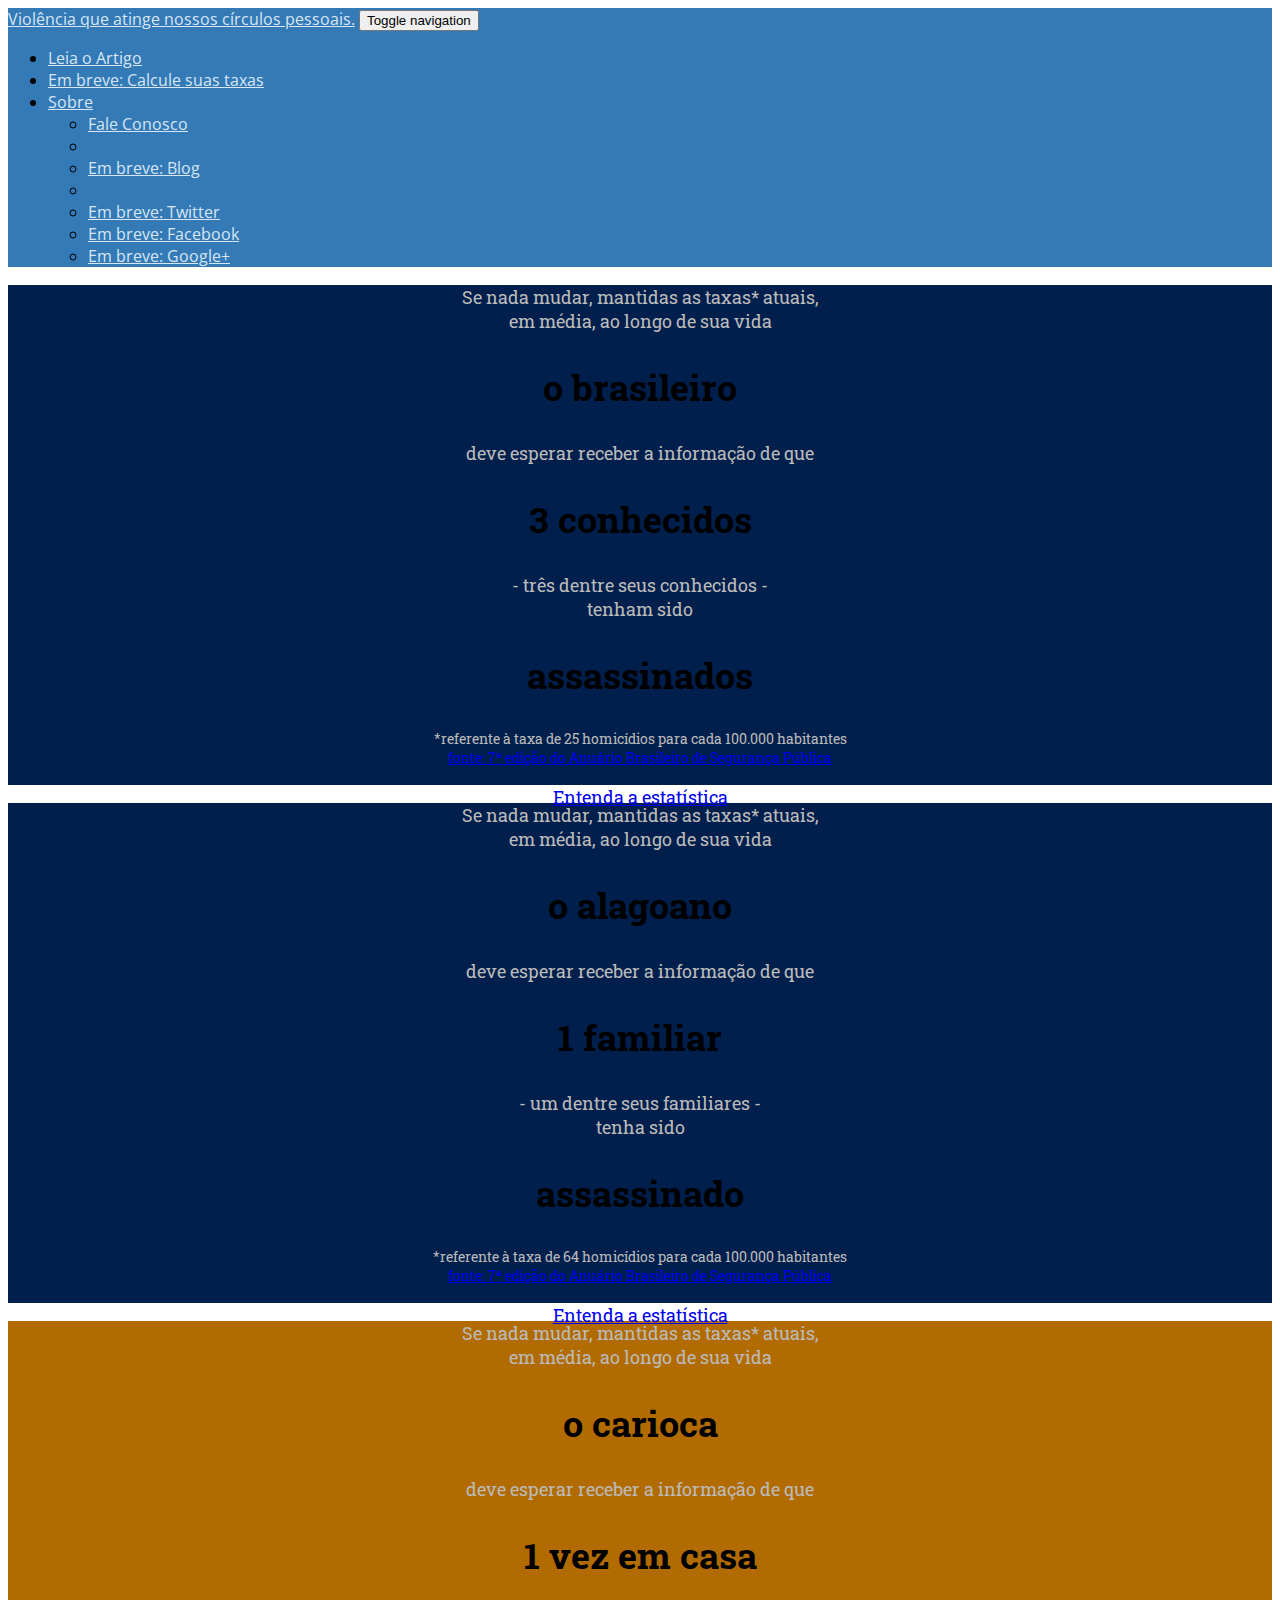
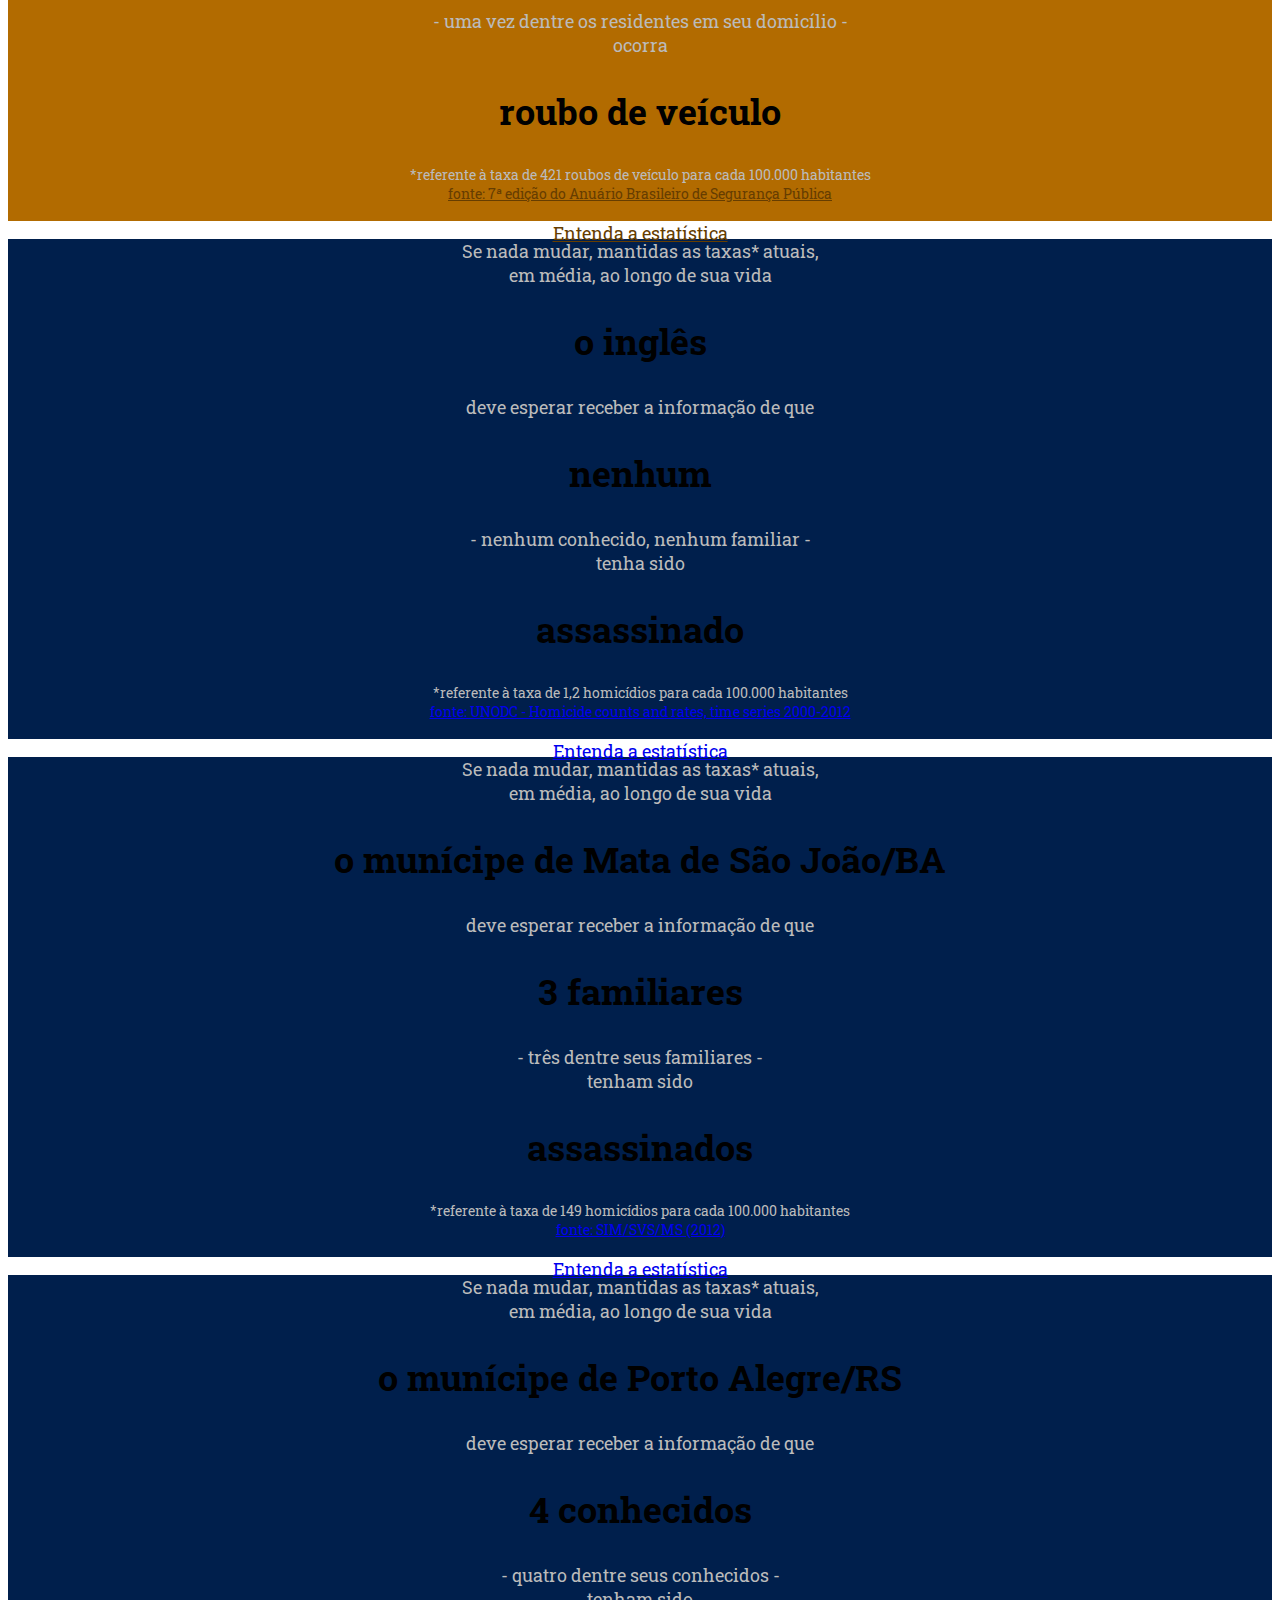
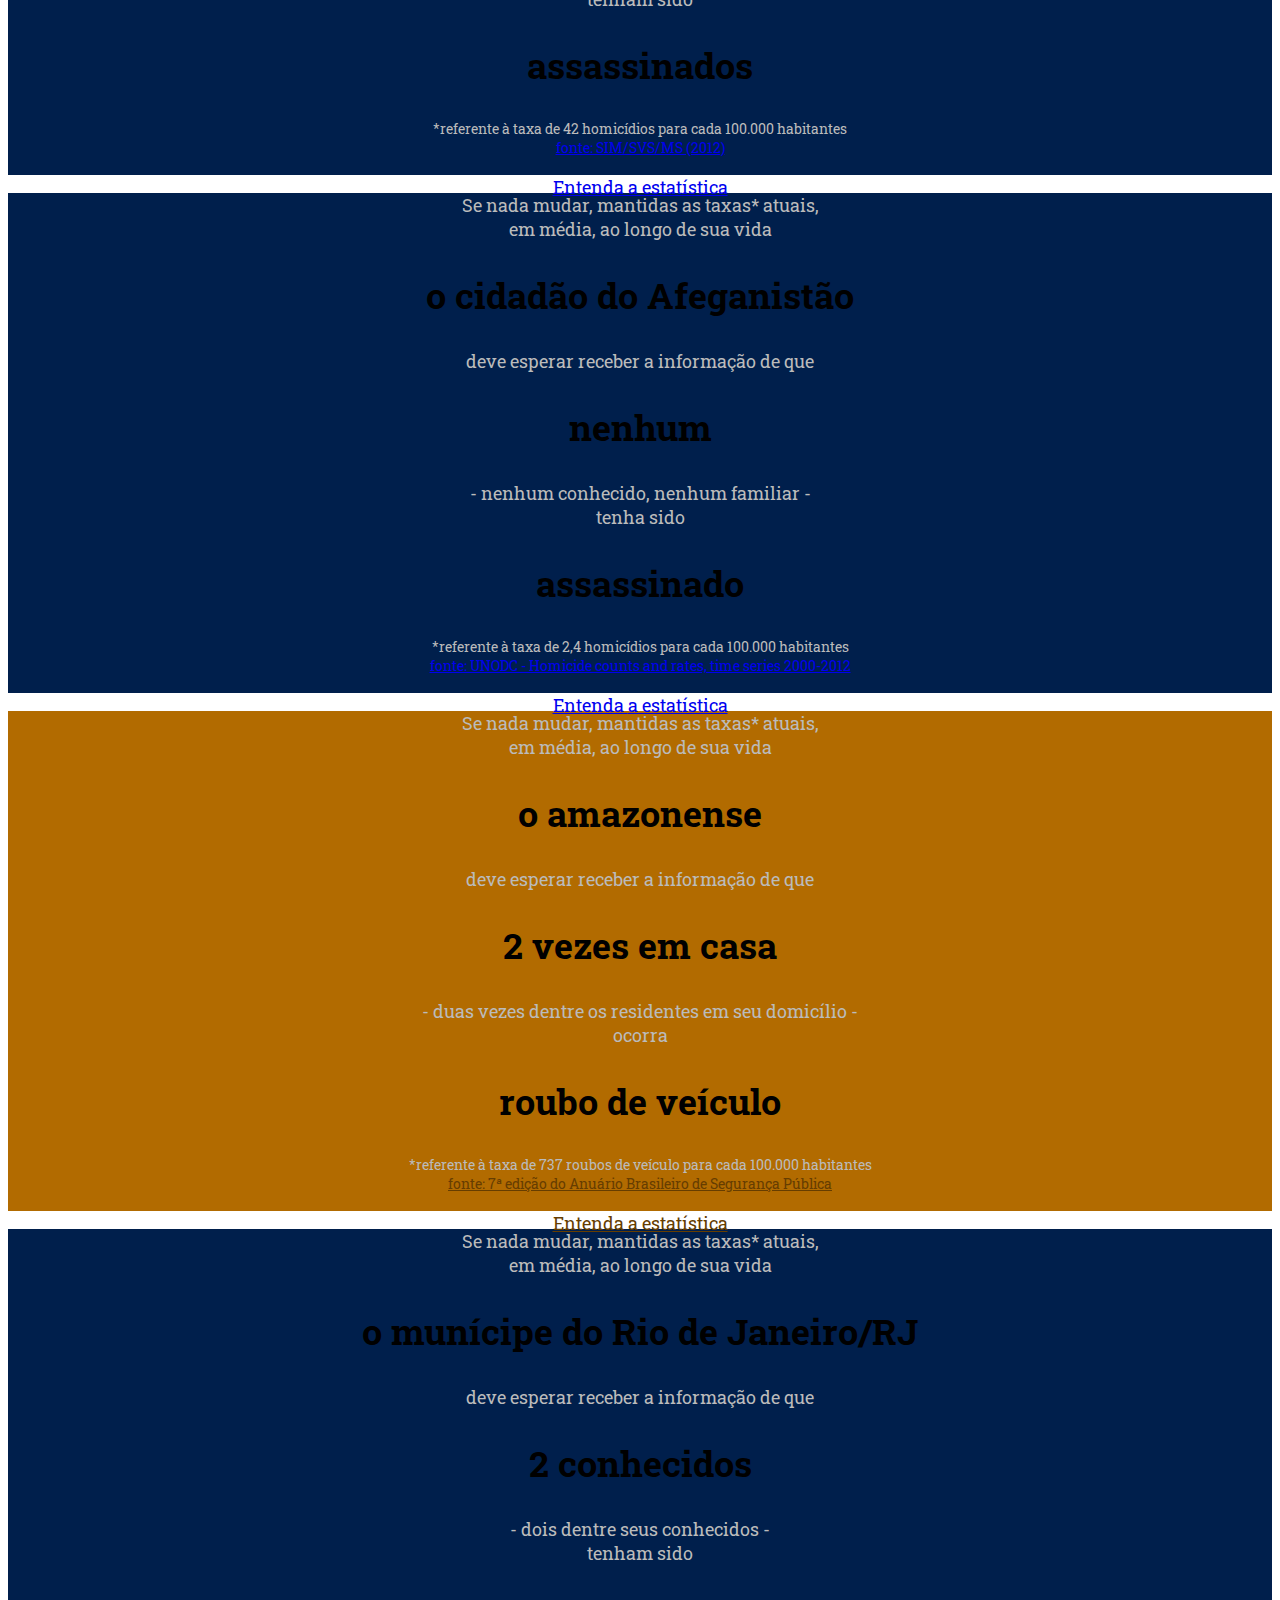
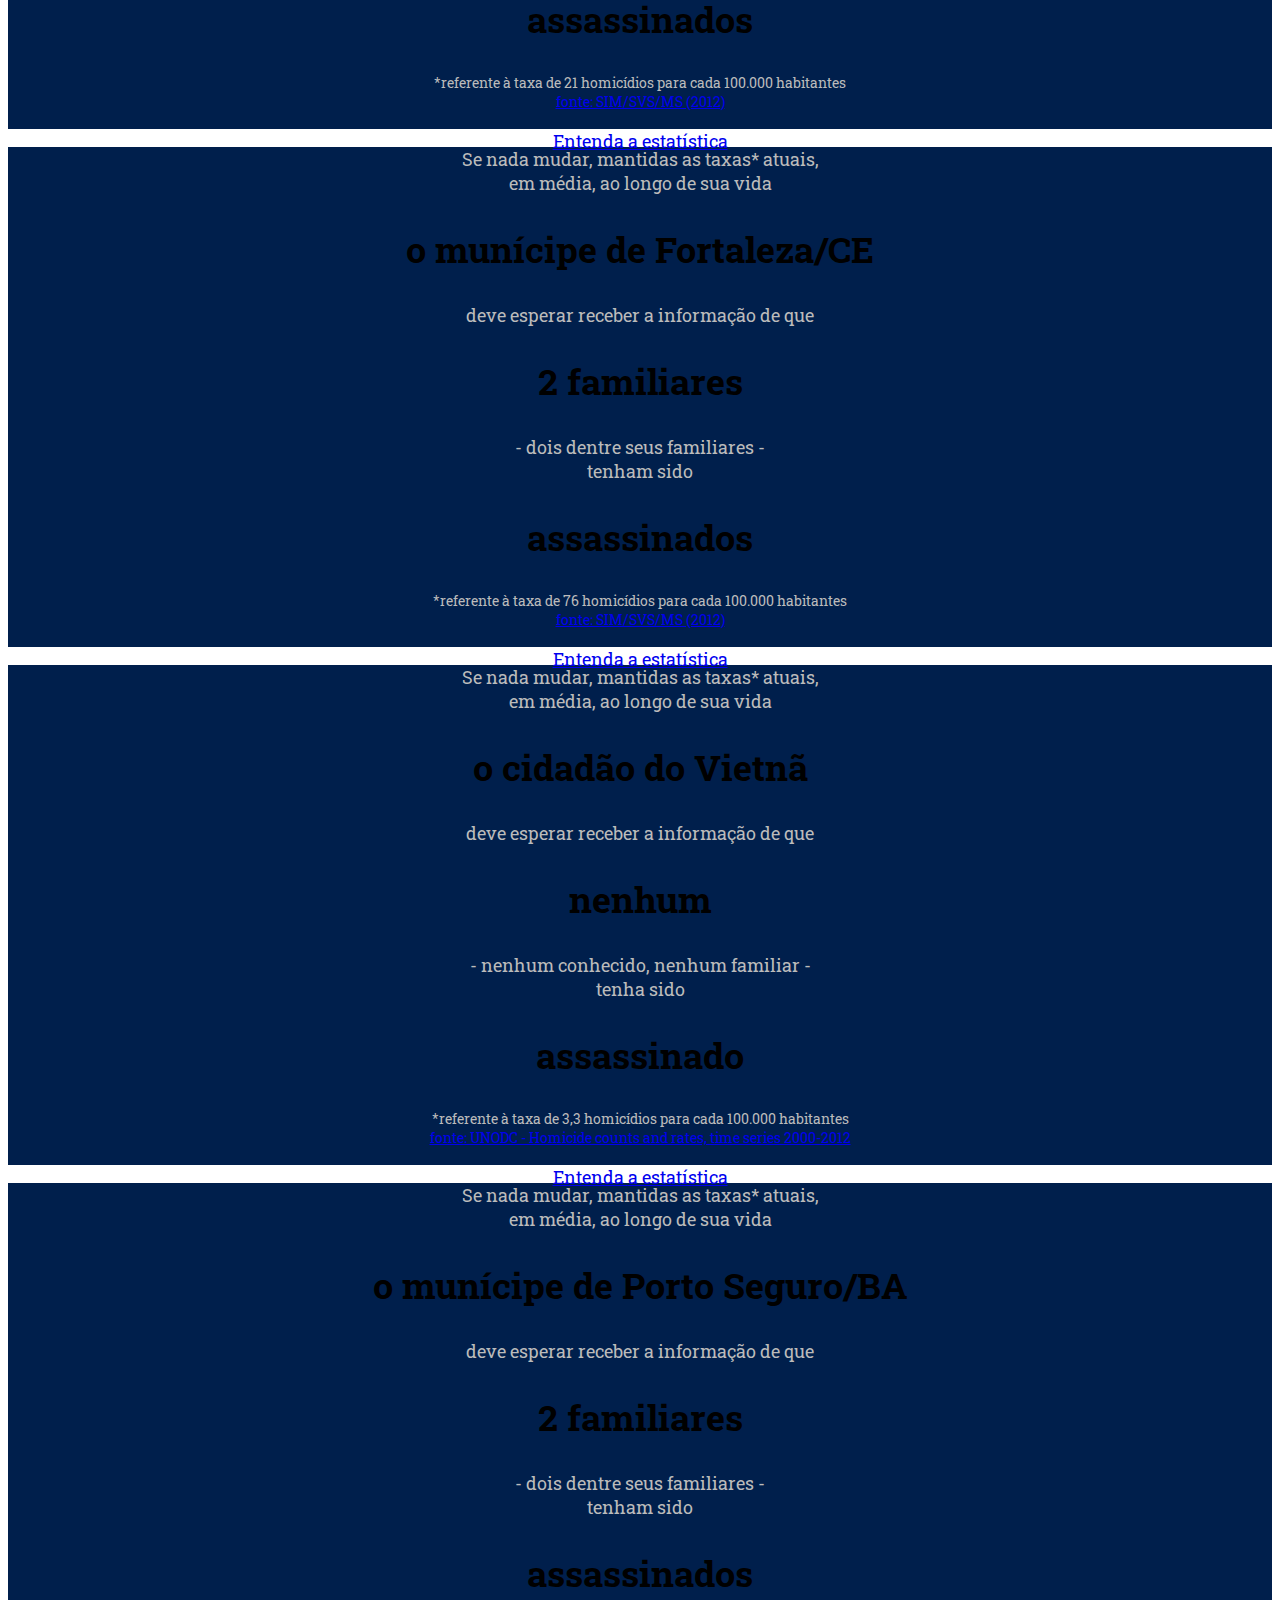
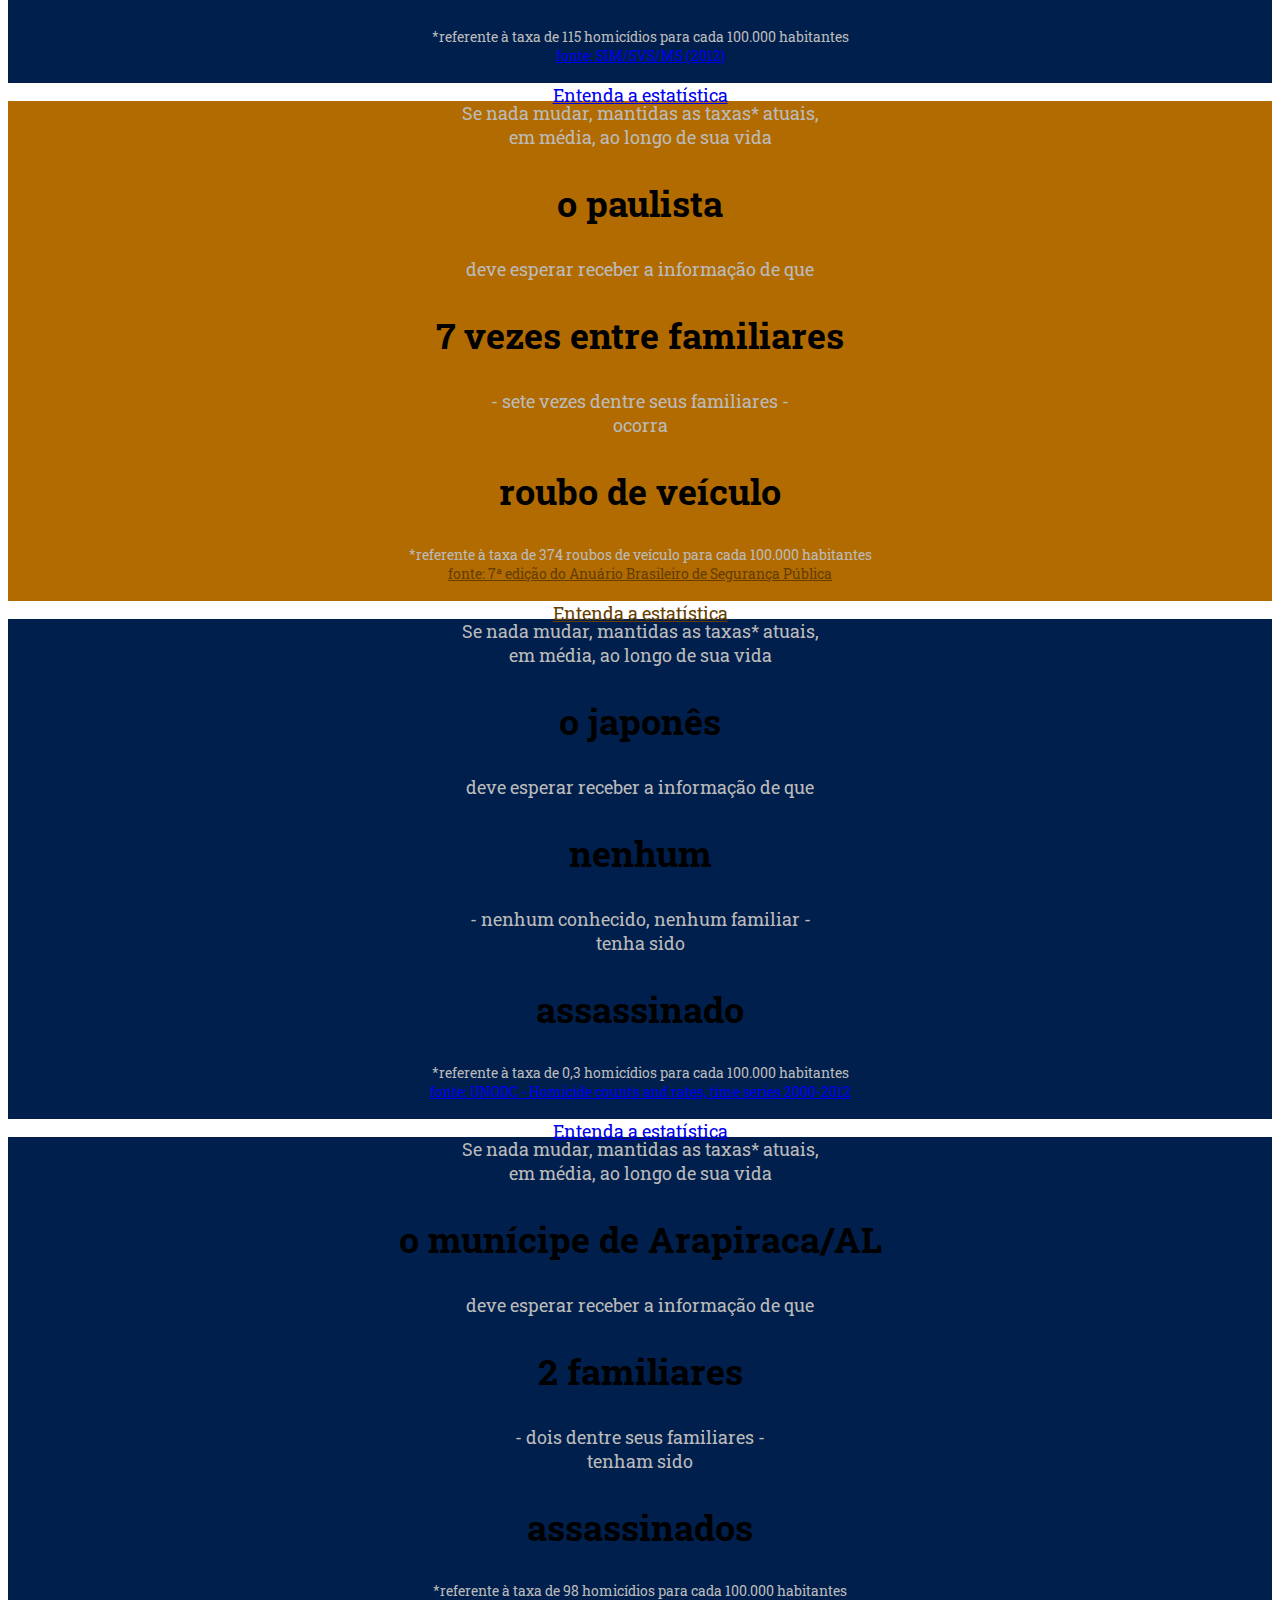
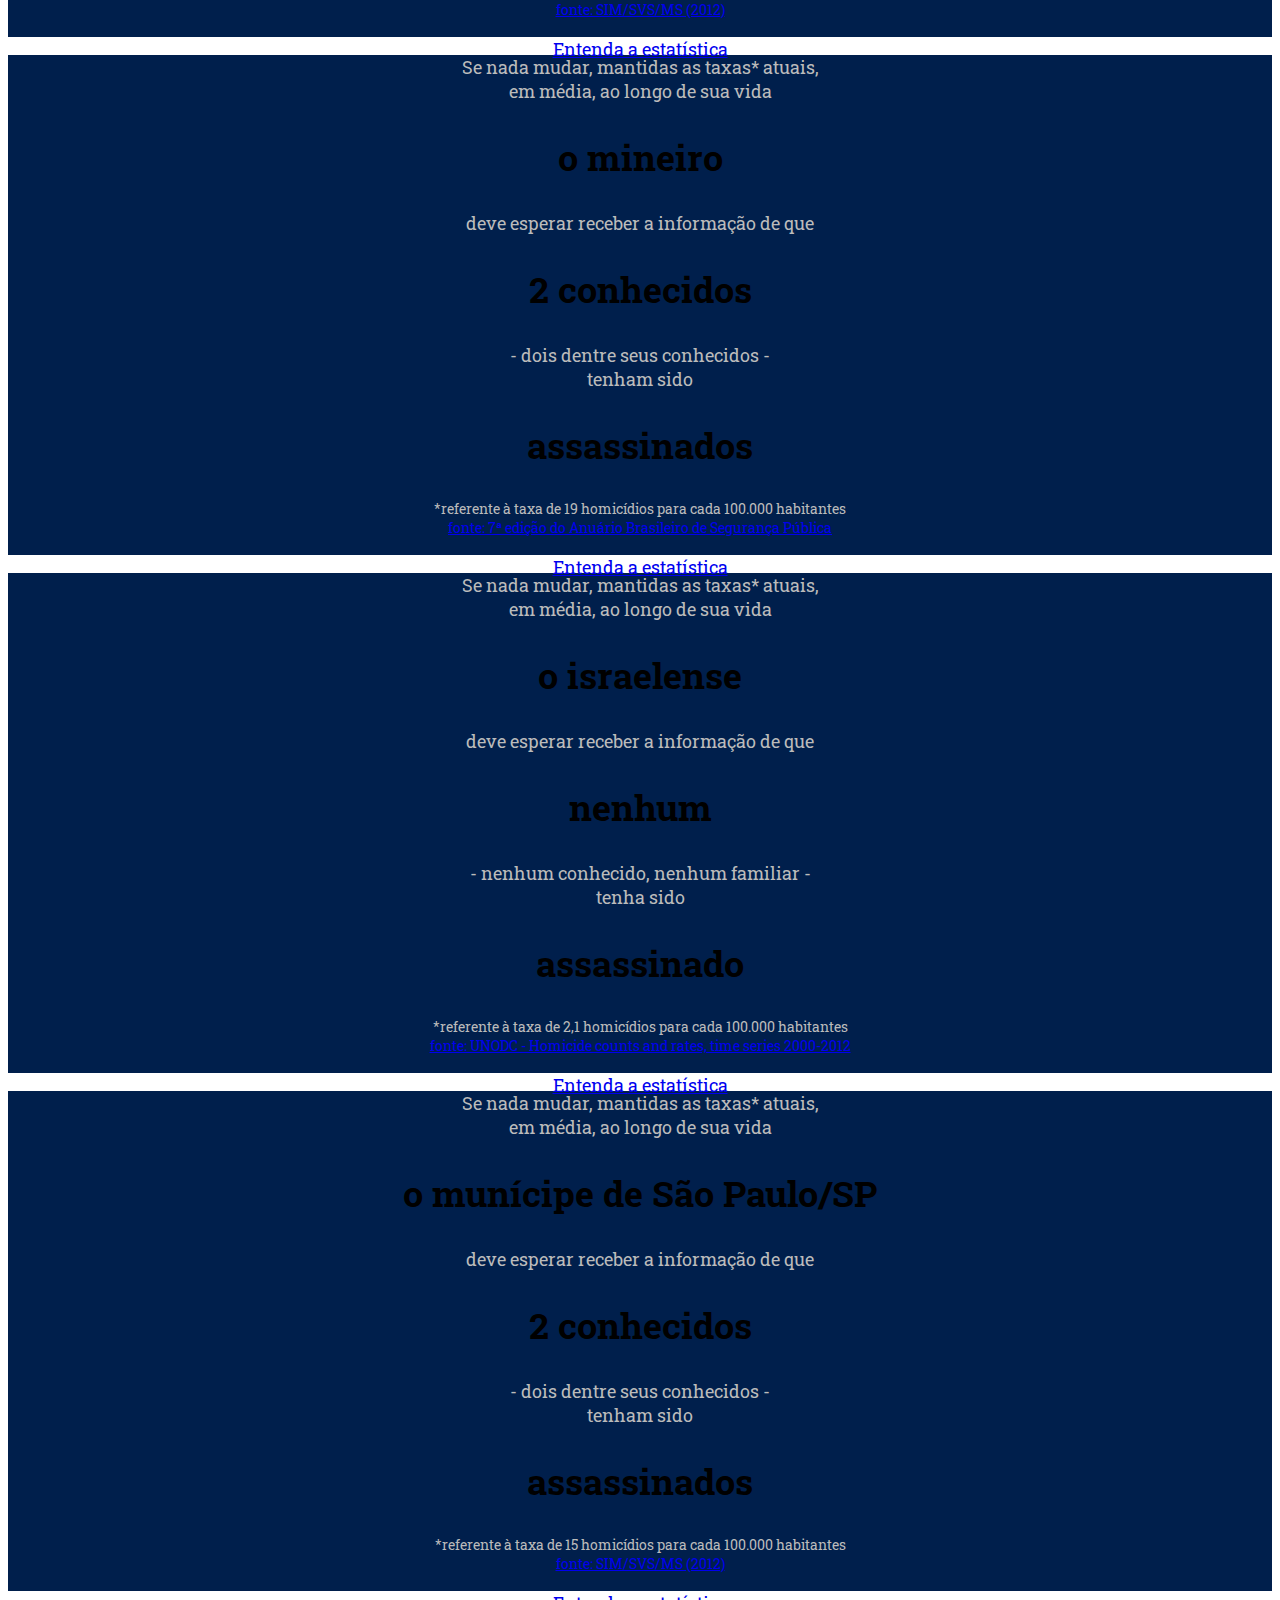
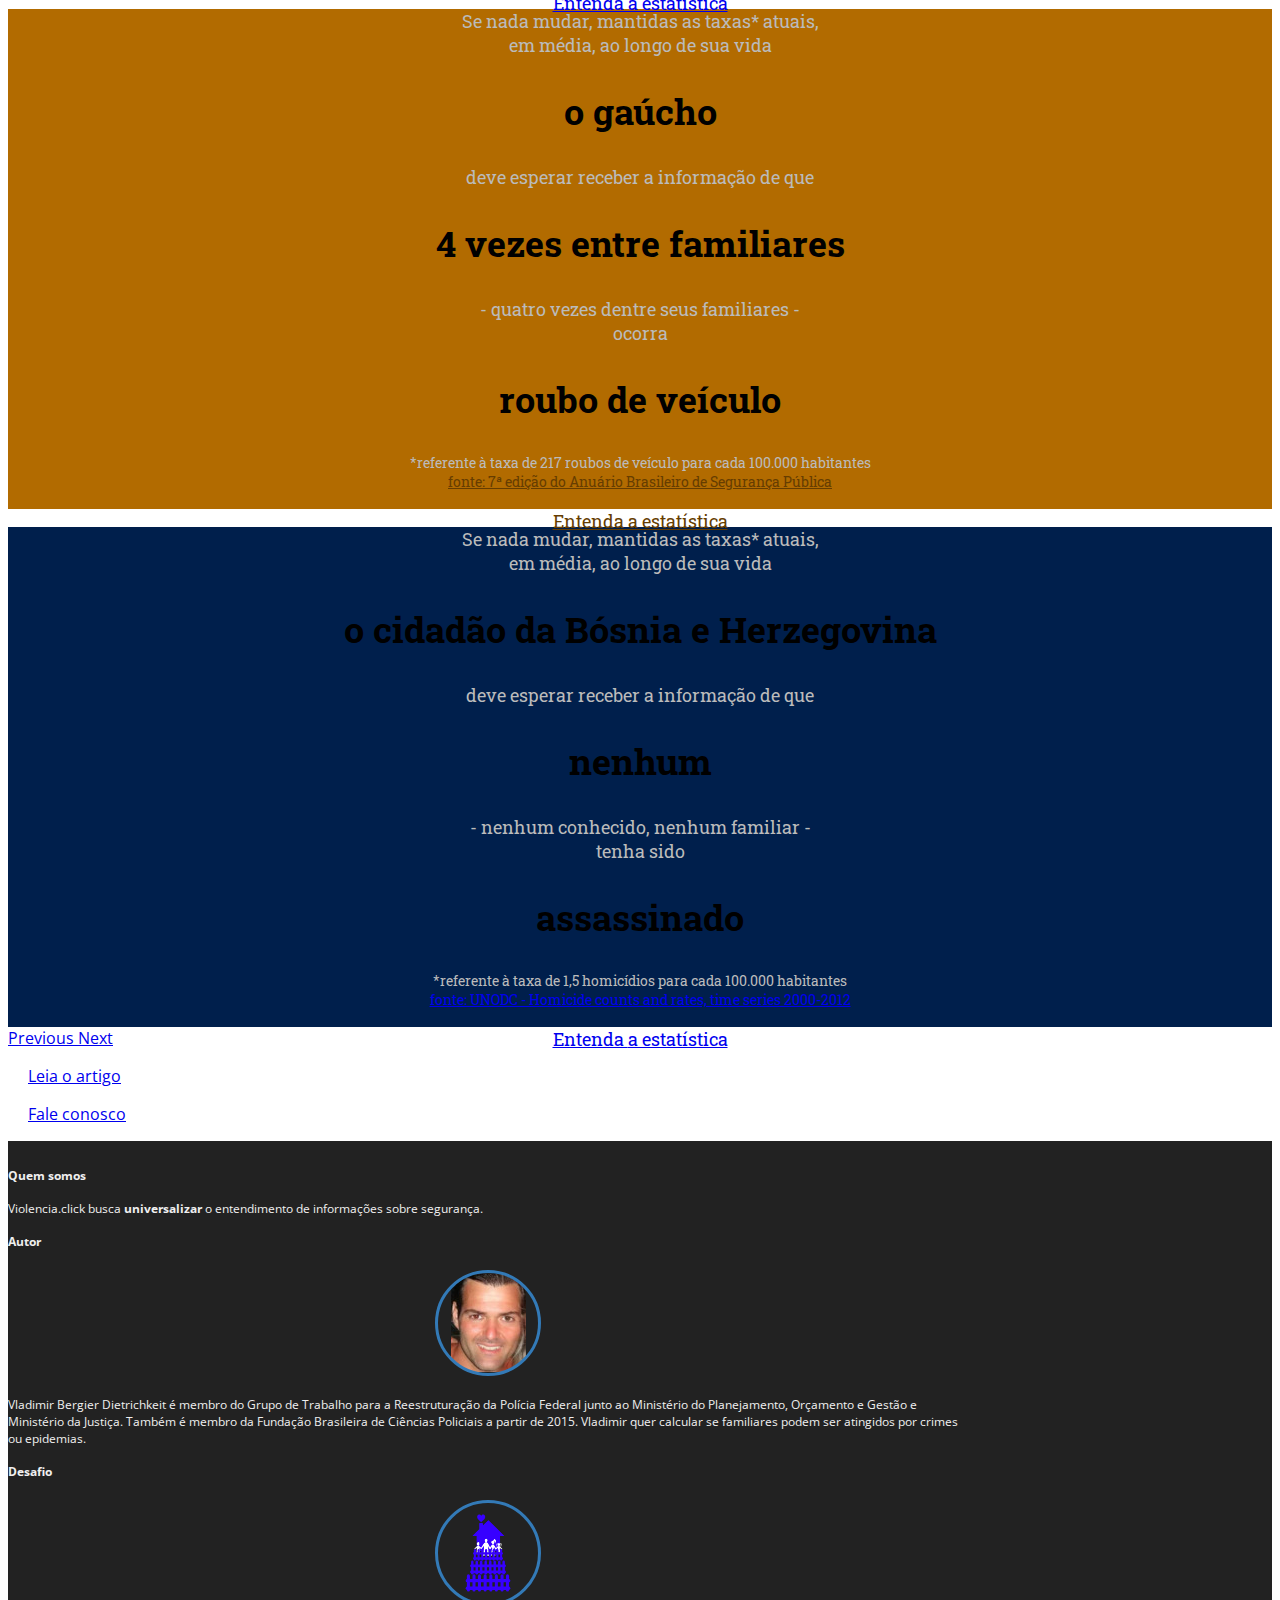
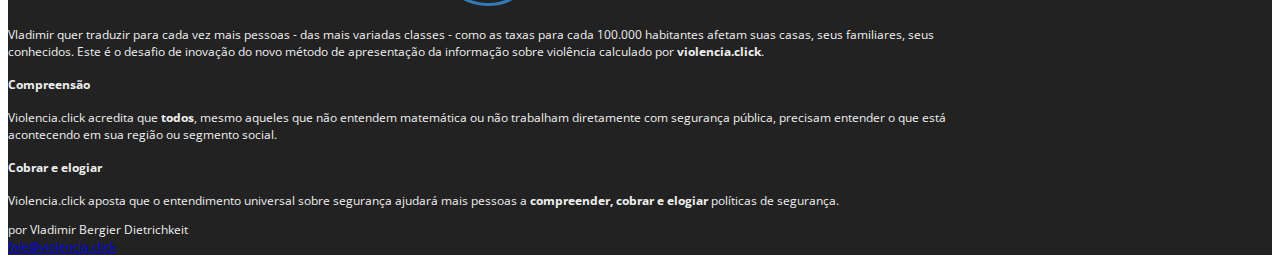
==== commit 0616571a: "Fix merge conflict with latest gh-pages changes" ====
--- a/index.html
+++ b/index.html
@@ -28,8 +28,8 @@
   <link href='http://fonts.googleapis.com/css?family=Open+Sans:400italic,700,300,400|Roboto+Slab:700,400' rel='stylesheet' type='text/css'>    
   <link href="css/bootstrap.min.css" media="all" rel="stylesheet" />
   <link href="css/main.css" media="all" rel="stylesheet" />
-  <script async src="https://ajax.googleapis.com/ajax/libs/jquery/1.11.2/jquery.min.js"></script>
-  <script async src="js/bootstrap.min.js"></script>
+  <script src="https://ajax.googleapis.com/ajax/libs/jquery/1.11.2/jquery.min.js"></script>
+  <script src="js/bootstrap.min.js"></script>
 
   <!-- HTML5 Shim and Respond.js IE8 support of HTML5 elements and media queries -->
   <!-- WARNING: Respond.js doesn't work if you view the page via file:// -->
@@ -86,10 +86,24 @@
 <div id="myCarousel" class="carousel slide" data-ride="carousel">
   <!-- Indicators -->
   <ol class="carousel-indicators">
-    <li data-target="#myCarousel" data-slide-to="0" class="active"></li>
+    <!-- <li data-target="#myCarousel" data-slide-to="0" class="active"></li>
     <li data-target="#myCarousel" data-slide-to="1"></li>
     <li data-target="#myCarousel" data-slide-to="2"></li>
     <li data-target="#myCarousel" data-slide-to="3"></li>
+    <li data-target="#myCarousel" data-slide-to="4"></li>
+    <li data-target="#myCarousel" data-slide-to="5"></li>
+    <li data-target="#myCarousel" data-slide-to="6"></li>
+    <li data-target="#myCarousel" data-slide-to="7"></li>
+    <li data-target="#myCarousel" data-slide-to="8"></li>
+    <li data-target="#myCarousel" data-slide-to="9"></li>
+    <li data-target="#myCarousel" data-slide-to="10"></li>
+    <li data-target="#myCarousel" data-slide-to="11"></li>
+    <li data-target="#myCarousel" data-slide-to="12"></li>
+    <li data-target="#myCarousel" data-slide-to="13"></li>
+    <li data-target="#myCarousel" data-slide-to="14"></li>
+    <li data-target="#myCarousel" data-slide-to="15"></li>
+    <li data-target="#myCarousel" data-slide-to="16"></li>
+    <li data-target="#myCarousel" data-slide-to="17"></li> -->
   </ol>
 
   <!-- Wrapper for slides -->
@@ -104,7 +118,7 @@
         <p class='taxas-preambulo'>- três dentre seus <span>conhecidos - </span><br>tenham sido </p>
         <p class='taxas-valor'>assassinados</p>
         <p class='taxas-footer'>*referente à taxa de 25 homicídios para cada 100.000 habitantes <br><a href="http://www.forumseguranca.org.br/produtos/anuario-brasileiro-de-seguranca-publica/7a-edicao" target="_blank">fonte: 7ª edição do Anuário Brasileiro de Segurança Pública</a></p>
-        <p><a class="btn btn-lg btn-primary" href='artigo.html' target="_blank" role="button">Entenda a estatística</a></p>      
+        <p><a class="btn btn-lg btn-primary" href='entenda.html' role="button">Entenda a estatística</a></p>      
       </div>
     </div>
 
@@ -118,7 +132,7 @@
         <p class='taxas-preambulo'>- um dentre seus familiares - <br>tenha sido </p>
         <p class='taxas-valor'>assassinado</p>
         <p class='taxas-footer'>*referente à taxa de 64 homicídios para cada 100.000 habitantes <br><a href="http://www.forumseguranca.org.br/produtos/anuario-brasileiro-de-seguranca-publica/7a-edicao" target="_blank">fonte: 7ª edição do Anuário Brasileiro de Segurança Pública</a></p>
-        <p><a class="btn btn-lg btn-primary" href='artigo.html' target="_blank" role="button">Entenda a estatística</a></p>      
+        <p><a class="btn btn-lg btn-primary" href='entenda.html' role="button">Entenda a estatística</a></p>      
       </div>      
     </div>
 
@@ -132,7 +146,7 @@
         <p class='taxas-preambulo'>- uma vez dentre os residentes em seu domicílio - <br>ocorra </p>
         <p class='taxas-valor'>roubo de veículo</p>
         <p class='taxas-footer'>*referente à taxa de 421 roubos de veículo para cada 100.000 habitantes <br><a href="http://www.forumseguranca.org.br/produtos/anuario-brasileiro-de-seguranca-publica/7a-edicao" target="_blank">fonte: 7ª edição do Anuário Brasileiro de Segurança Pública</a></p>
-        <p><a class="btn btn-lg btn-primary btn-warning" href='artigo.html' target="_blank" role="button">Entenda a estatística</a></p>      
+        <p><a class="btn btn-lg btn-primary btn-warning" href='entenda.html' role="button">Entenda a estatística</a></p>      
       </div>        
     </div>
 
@@ -146,7 +160,7 @@
         <p class='taxas-preambulo'>- nenhum conhecido, nenhum familiar - <br>tenha sido </p>
         <p class='taxas-valor'>assassinado</p>
         <p class='taxas-footer'>*referente à taxa de 1,2 homicídios para cada 100.000 habitantes <br><a href="http://www.unodc.org/documents/gsh/data/GSH2013_Homicide_count_and_rate.xlsx" target="_blank">fonte: UNODC - Homicide counts and rates, time series 2000-2012</a></p>
-        <p><a class="btn btn-lg btn-primary" href='artigo.html' target="_blank" role="button">Entenda <span class="hidden-phone">a estatística</span></a></p>      
+        <p><a class="btn btn-lg btn-primary" href='entenda.html' role="button">Entenda <span class="hidden-phone">a estatística</span></a></p>      
       </div>       
     </div>    
 
@@ -159,7 +173,7 @@
         <p class='taxas-valor'>3 familiares</p>
         <p class='taxas-preambulo'>- três dentre seus familiares - <br>tenham sido </p>
         <p class='taxas-valor'>assassinados</p>
-        <p class='taxas-footer'>*referente à taxa de 149 homicídios para cada 100.000 habitantes <br><a href="http://www.mapadaviolencia.org.br/" target="_blank">fonte: Fonte: SIM/SVS/MS (2012)</a></p>
+        <p class='taxas-footer'>*referente à taxa de 149 homicídios para cada 100.000 habitantes <br><a href="http://www.mapadaviolencia.org.br/" target="_blank">fonte: SIM/SVS/MS (2012)</a></p>
         <p><a class="btn btn-lg btn-primary" href='artigo.html' target="_blank" role="button">Entenda a estatística</a></p>      
       </div>      
     </div>
@@ -173,7 +187,7 @@
         <p class='taxas-valor'>4 conhecidos</p>
         <p class='taxas-preambulo'>- quatro dentre seus conhecidos - <br>tenham sido </p>
         <p class='taxas-valor'>assassinados</p>
-        <p class='taxas-footer'>*referente à taxa de 42 homicídios para cada 100.000 habitantes <br><a href="http://www.mapadaviolencia.org.br/" target="_blank">fonte: Fonte: SIM/SVS/MS (2012)</a></p>
+        <p class='taxas-footer'>*referente à taxa de 42 homicídios para cada 100.000 habitantes <br><a href="http://www.mapadaviolencia.org.br/" target="_blank">fonte: SIM/SVS/MS (2012)</a></p>
         <p><a class="btn btn-lg btn-primary" href='artigo.html' target="_blank" role="button">Entenda a estatística</a></p>      
       </div>      
     </div>
@@ -188,7 +202,7 @@
         <p class='taxas-preambulo'>- nenhum conhecido, nenhum familiar - <br>tenha sido </p>
         <p class='taxas-valor'>assassinado</p>
         <p class='taxas-footer'>*referente à taxa de 2,4 homicídios para cada 100.000 habitantes <br><a href="http://www.unodc.org/documents/gsh/data/GSH2013_Homicide_count_and_rate.xlsx" target="_blank">fonte: UNODC - Homicide counts and rates, time series 2000-2012</a></p>
-        <p><a class="btn btn-lg btn-primary" href='artigo.html' target="_blank" role="button">Entenda <span class="hidden-phone">a estatística</span></a></p>      
+        <p><a class="btn btn-lg btn-primary" href='entenda.html' role="button">Entenda <span class="hidden-phone">a estatística</span></a></p>      
       </div>       
     </div>    
     
@@ -202,7 +216,7 @@
         <p class='taxas-preambulo'>- duas vezes dentre os residentes em seu domicílio - <br>ocorra </p>
         <p class='taxas-valor'>roubo de veículo</p>
         <p class='taxas-footer'>*referente à taxa de 737 roubos de veículo para cada 100.000 habitantes <br><a href="http://www.forumseguranca.org.br/produtos/anuario-brasileiro-de-seguranca-publica/7a-edicao" target="_blank">fonte: 7ª edição do Anuário Brasileiro de Segurança Pública</a></p>
-        <p><a class="btn btn-lg btn-primary btn-warning" href='artigo.html' target="_blank" role="button">Entenda a estatística</a></p>      
+        <p><a class="btn btn-lg btn-primary btn-warning" href='entenda.html' role="button">Entenda a estatística</a></p>      
       </div>        
     </div>
 
@@ -215,7 +229,7 @@
         <p class='taxas-valor'>2 conhecidos</p>
         <p class='taxas-preambulo'>- dois dentre seus conhecidos - <br>tenham sido </p>
         <p class='taxas-valor'>assassinados</p>
-        <p class='taxas-footer'>*referente à taxa de 21 homicídios para cada 100.000 habitantes <br><a href="http://www.mapadaviolencia.org.br/" target="_blank">fonte: Fonte: SIM/SVS/MS (2012)</a></p>
+        <p class='taxas-footer'>*referente à taxa de 21 homicídios para cada 100.000 habitantes <br><a href="http://www.mapadaviolencia.org.br/" target="_blank">fonte: SIM/SVS/MS (2012)</a></p>
         <p><a class="btn btn-lg btn-primary" href='artigo.html' target="_blank" role="button">Entenda a estatística</a></p>      
       </div>      
     </div>
@@ -229,7 +243,7 @@
         <p class='taxas-valor'>2 familiares</p>
         <p class='taxas-preambulo'>- dois dentre seus familiares - <br>tenham sido </p>
         <p class='taxas-valor'>assassinados</p>
-        <p class='taxas-footer'>*referente à taxa de 76 homicídios para cada 100.000 habitantes <br><a href="http://www.mapadaviolencia.org.br/" target="_blank">fonte: Fonte: SIM/SVS/MS (2012)</a></p>
+        <p class='taxas-footer'>*referente à taxa de 76 homicídios para cada 100.000 habitantes <br><a href="http://www.mapadaviolencia.org.br/" target="_blank">fonte: SIM/SVS/MS (2012)</a></p>
         <p><a class="btn btn-lg btn-primary" href='artigo.html' target="_blank" role="button">Entenda a estatística</a></p>      
       </div>      
     </div>
@@ -244,7 +258,7 @@
         <p class='taxas-preambulo'>- nenhum conhecido, nenhum familiar - <br>tenha sido </p>
         <p class='taxas-valor'>assassinado</p>
         <p class='taxas-footer'>*referente à taxa de 3,3 homicídios para cada 100.000 habitantes <br><a href="http://www.unodc.org/documents/gsh/data/GSH2013_Homicide_count_and_rate.xlsx" target="_blank">fonte: UNODC - Homicide counts and rates, time series 2000-2012</a></p>
-        <p><a class="btn btn-lg btn-primary" href='artigo.html' target="_blank" role="button">Entenda <span class="hidden-phone">a estatística</span></a></p>      
+        <p><a class="btn btn-lg btn-primary" href='entenda.html' role="button">Entenda <span class="hidden-phone">a estatística</span></a></p>      
       </div>       
     </div>    
 
@@ -257,7 +271,7 @@
         <p class='taxas-valor'>2 familiares</p>
         <p class='taxas-preambulo'>- dois dentre seus familiares - <br>tenham sido </p>
         <p class='taxas-valor'>assassinados</p>
-        <p class='taxas-footer'>*referente à taxa de 115 homicídios para cada 100.000 habitantes <br><a href="http://www.mapadaviolencia.org.br/" target="_blank">fonte: Fonte: SIM/SVS/MS (2012)</a></p>
+        <p class='taxas-footer'>*referente à taxa de 115 homicídios para cada 100.000 habitantes <br><a href="http://www.mapadaviolencia.org.br/" target="_blank">fonte: SIM/SVS/MS (2012)</a></p>
         <p><a class="btn btn-lg btn-primary" href='artigo.html' target="_blank" role="button">Entenda a estatística</a></p>      
       </div>      
     </div>
@@ -272,7 +286,7 @@
         <p class='taxas-preambulo'>- sete vezes dentre seus familiares - <br>ocorra </p>
         <p class='taxas-valor'>roubo de veículo</p>
         <p class='taxas-footer'>*referente à taxa de 374 roubos de veículo para cada 100.000 habitantes <br><a href="http://www.forumseguranca.org.br/produtos/anuario-brasileiro-de-seguranca-publica/7a-edicao" target="_blank">fonte: 7ª edição do Anuário Brasileiro de Segurança Pública</a></p>
-        <p><a class="btn btn-lg btn-primary btn-warning" href='artigo.html' target="_blank" role="button">Entenda a estatística</a></p>      
+        <p><a class="btn btn-lg btn-primary btn-warning" href='entenda.html' role="button">Entenda a estatística</a></p>      
       </div>        
     </div>
 
@@ -286,7 +300,7 @@
         <p class='taxas-preambulo'>- nenhum conhecido, nenhum familiar - <br>tenha sido </p>
         <p class='taxas-valor'>assassinado</p>
         <p class='taxas-footer'>*referente à taxa de 0,3 homicídios para cada 100.000 habitantes <br><a href="http://www.unodc.org/documents/gsh/data/GSH2013_Homicide_count_and_rate.xlsx" target="_blank">fonte: UNODC - Homicide counts and rates, time series 2000-2012</a></p>
-        <p><a class="btn btn-lg btn-primary" href='artigo.html' target="_blank" role="button">Entenda <span class="hidden-phone">a estatística</span></a></p>      
+        <p><a class="btn btn-lg btn-primary" href='entenda.html' role="button">Entenda <span class="hidden-phone">a estatística</span></a></p>      
       </div>       
     </div>    
     
@@ -299,7 +313,7 @@
         <p class='taxas-valor'>2 familiares</p>
         <p class='taxas-preambulo'>- dois dentre seus familiares - <br>tenham sido </p>
         <p class='taxas-valor'>assassinados</p>
-        <p class='taxas-footer'>*referente à taxa de 98 homicídios para cada 100.000 habitantes <br><a href="http://www.mapadaviolencia.org.br/" target="_blank">fonte: Fonte: SIM/SVS/MS (2012)</a></p>
+        <p class='taxas-footer'>*referente à taxa de 98 homicídios para cada 100.000 habitantes <br><a href="http://www.mapadaviolencia.org.br/" target="_blank">fonte: SIM/SVS/MS (2012)</a></p>
         <p><a class="btn btn-lg btn-primary" href='artigo.html' target="_blank" role="button">Entenda a estatística</a></p>      
       </div>      
     </div>
@@ -314,6 +328,34 @@
         <p class='taxas-preambulo'>- dois dentre seus conhecidos - <br>tenham sido </p>
         <p class='taxas-valor'>assassinados</p>
         <p class='taxas-footer'>*referente à taxa de 19 homicídios para cada 100.000 habitantes <br><a href="http://www.forumseguranca.org.br/produtos/anuario-brasileiro-de-seguranca-publica/7a-edicao" target="_blank">fonte: 7ª edição do Anuário Brasileiro de Segurança Pública</a></p>
+        <p><a class="btn btn-lg btn-primary" href='entenda.html' role="button">Entenda a estatística</a></p>      
+      </div>      
+    </div>
+
+    <div class="item homicidio pais israel ninguem">
+<!--      <img src="img_flower2.jpg" alt="Flower">-->
+      <div class="carousel-caption">
+        <p  class='taxas-preambulo'>Se nada mudar, mantidas as taxas* atuais, <br>em média, ao longo de sua vida</p> 
+        <p class='taxas-valor'>o israelense </p>  
+        <p class='taxas-preambulo'>deve esperar receber a informação de que </p>
+        <p class='taxas-valor'>nenhum</p>
+        <p class='taxas-preambulo'>- nenhum conhecido, nenhum familiar - <br>tenha sido </p>
+        <p class='taxas-valor'>assassinado</p>
+        <p class='taxas-footer'>*referente à taxa de 2,1 homicídios para cada 100.000 habitantes <br><a href="http://www.unodc.org/documents/gsh/data/GSH2013_Homicide_count_and_rate.xlsx" target="_blank">fonte: UNODC - Homicide counts and rates, time series 2000-2012</a></p>
+        <p><a class="btn btn-lg btn-primary" href='artigo.html' target="_blank" role="button">Entenda <span class="hidden-phone">a estatística</span></a></p>      
+      </div>       
+    </div>    
+    
+    <div class="item homicidio municipio conhecidos">
+<!--      <img src="images/img_flower.jpg" alt="Chania">-->
+      <div class="carousel-caption">
+        <p class='taxas-preambulo'>Se nada mudar, mantidas as taxas* atuais, <br>em média, ao longo de sua vida</p> 
+        <p class='taxas-valor'>o munícipe de São Paulo/SP </p>
+        <p class='taxas-preambulo'>deve esperar receber a informação de que </p>
+        <p class='taxas-valor'>2 conhecidos</p>
+        <p class='taxas-preambulo'>- dois dentre seus conhecidos - <br>tenham sido </p>
+        <p class='taxas-valor'>assassinados</p>
+        <p class='taxas-footer'>*referente à taxa de 15 homicídios para cada 100.000 habitantes <br><a href="http://www.mapadaviolencia.org.br/" target="_blank">fonte: SIM/SVS/MS (2012)</a></p>
         <p><a class="btn btn-lg btn-primary" href='artigo.html' target="_blank" role="button">Entenda a estatística</a></p>      
       </div>      
     </div>
@@ -328,7 +370,7 @@
         <p class='taxas-preambulo'>- quatro vezes dentre seus familiares - <br>ocorra </p>
         <p class='taxas-valor'>roubo de veículo</p>
         <p class='taxas-footer'>*referente à taxa de 217 roubos de veículo para cada 100.000 habitantes <br><a href="http://www.forumseguranca.org.br/produtos/anuario-brasileiro-de-seguranca-publica/7a-edicao" target="_blank">fonte: 7ª edição do Anuário Brasileiro de Segurança Pública</a></p>
-        <p><a class="btn btn-lg btn-primary btn-warning" href='artigo.html' target="_blank" role="button">Entenda a estatística</a></p>      
+        <p><a class="btn btn-lg btn-primary btn-warning" href='entenda.html' role="button">Entenda a estatística</a></p>      
       </div>        
     </div>
  
@@ -342,7 +384,7 @@
         <p class='taxas-preambulo'>- nenhum conhecido, nenhum familiar - <br>tenha sido </p>
         <p class='taxas-valor'>assassinado</p>
         <p class='taxas-footer'>*referente à taxa de 1,5 homicídios para cada 100.000 habitantes <br><a href="http://www.unodc.org/documents/gsh/data/GSH2013_Homicide_count_and_rate.xlsx" target="_blank">fonte: UNODC - Homicide counts and rates, time series 2000-2012</a></p>
-        <p><a class="btn btn-lg btn-primary" href='artigo.html' target="_blank" role="button">Entenda <span class="hidden-phone">a estatística</span></a></p>      
+        <p><a class="btn btn-lg btn-primary" href='entenda.html' role="button">Entenda <span class="hidden-phone">a estatística</span></a></p>      
       </div>       
     </div>    
     
@@ -432,4 +474,4 @@
     });  
   </script>  
 </body>
-</html>+</html>
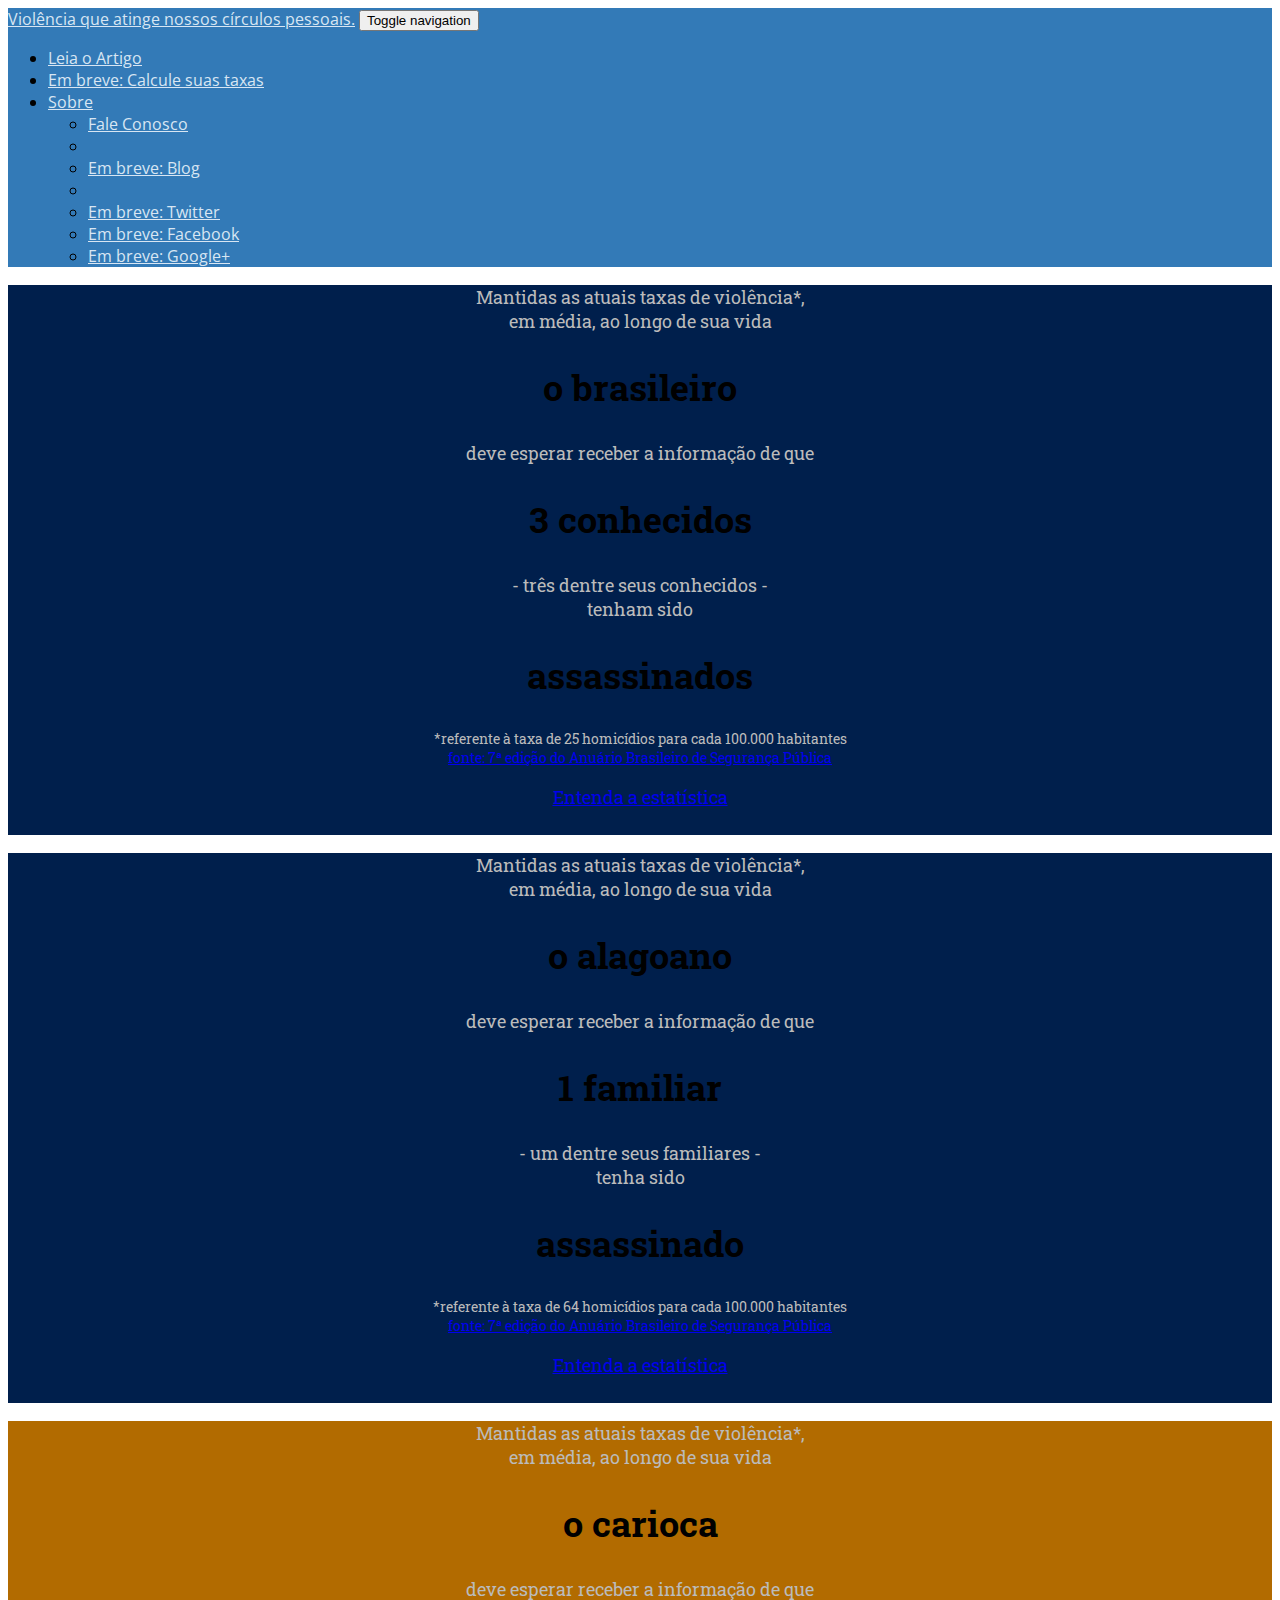
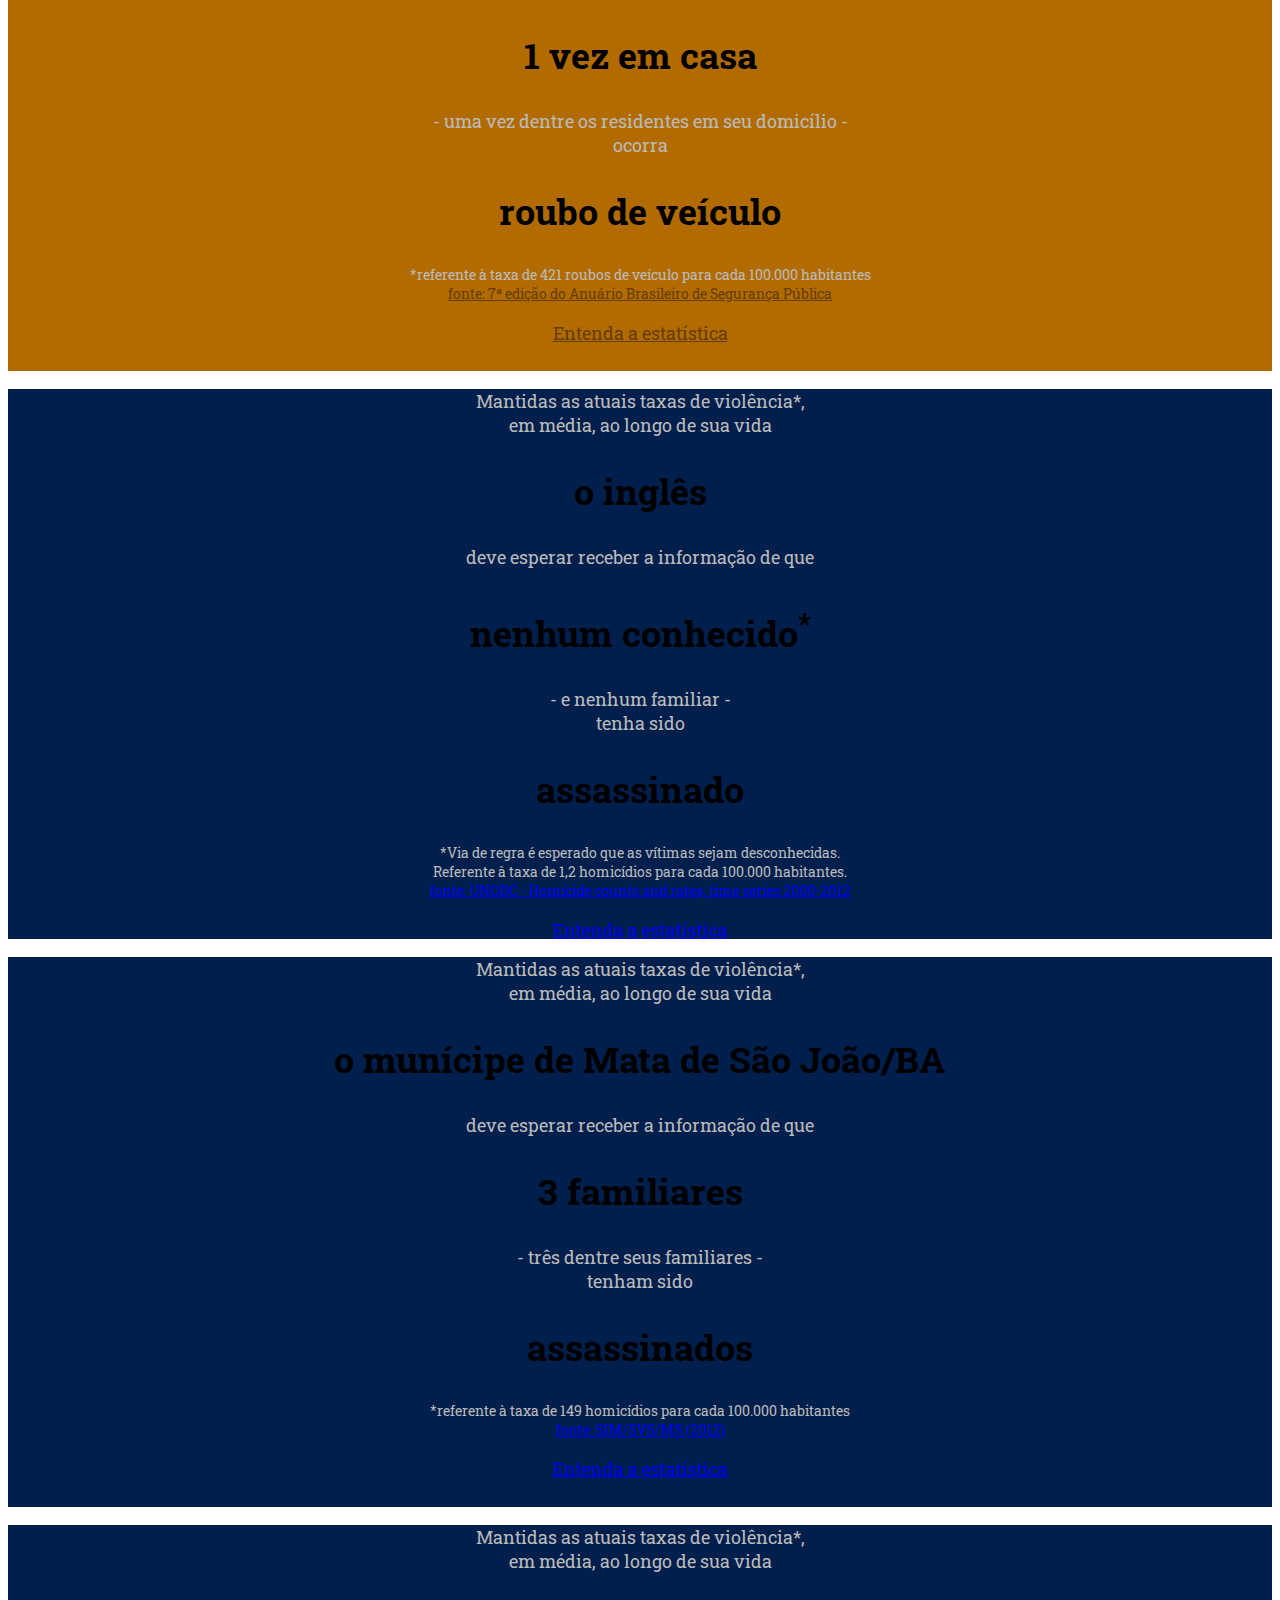
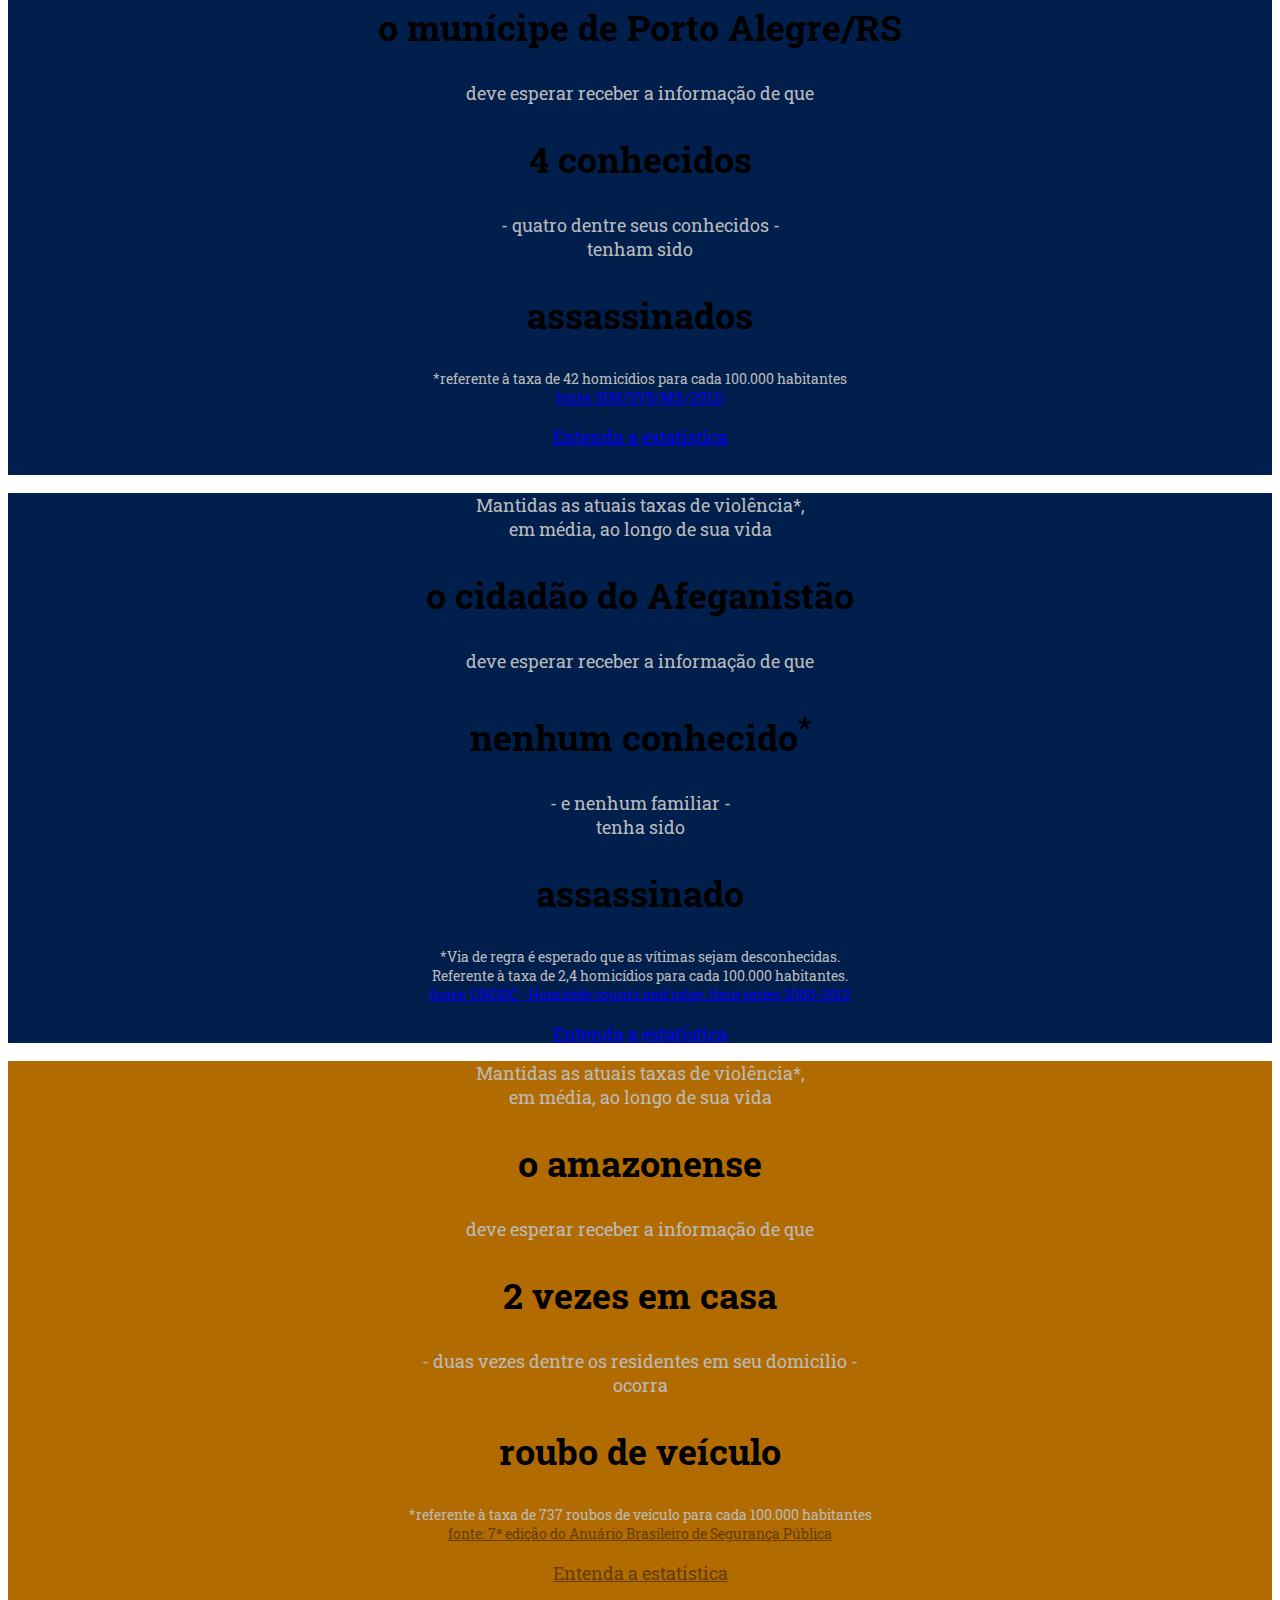
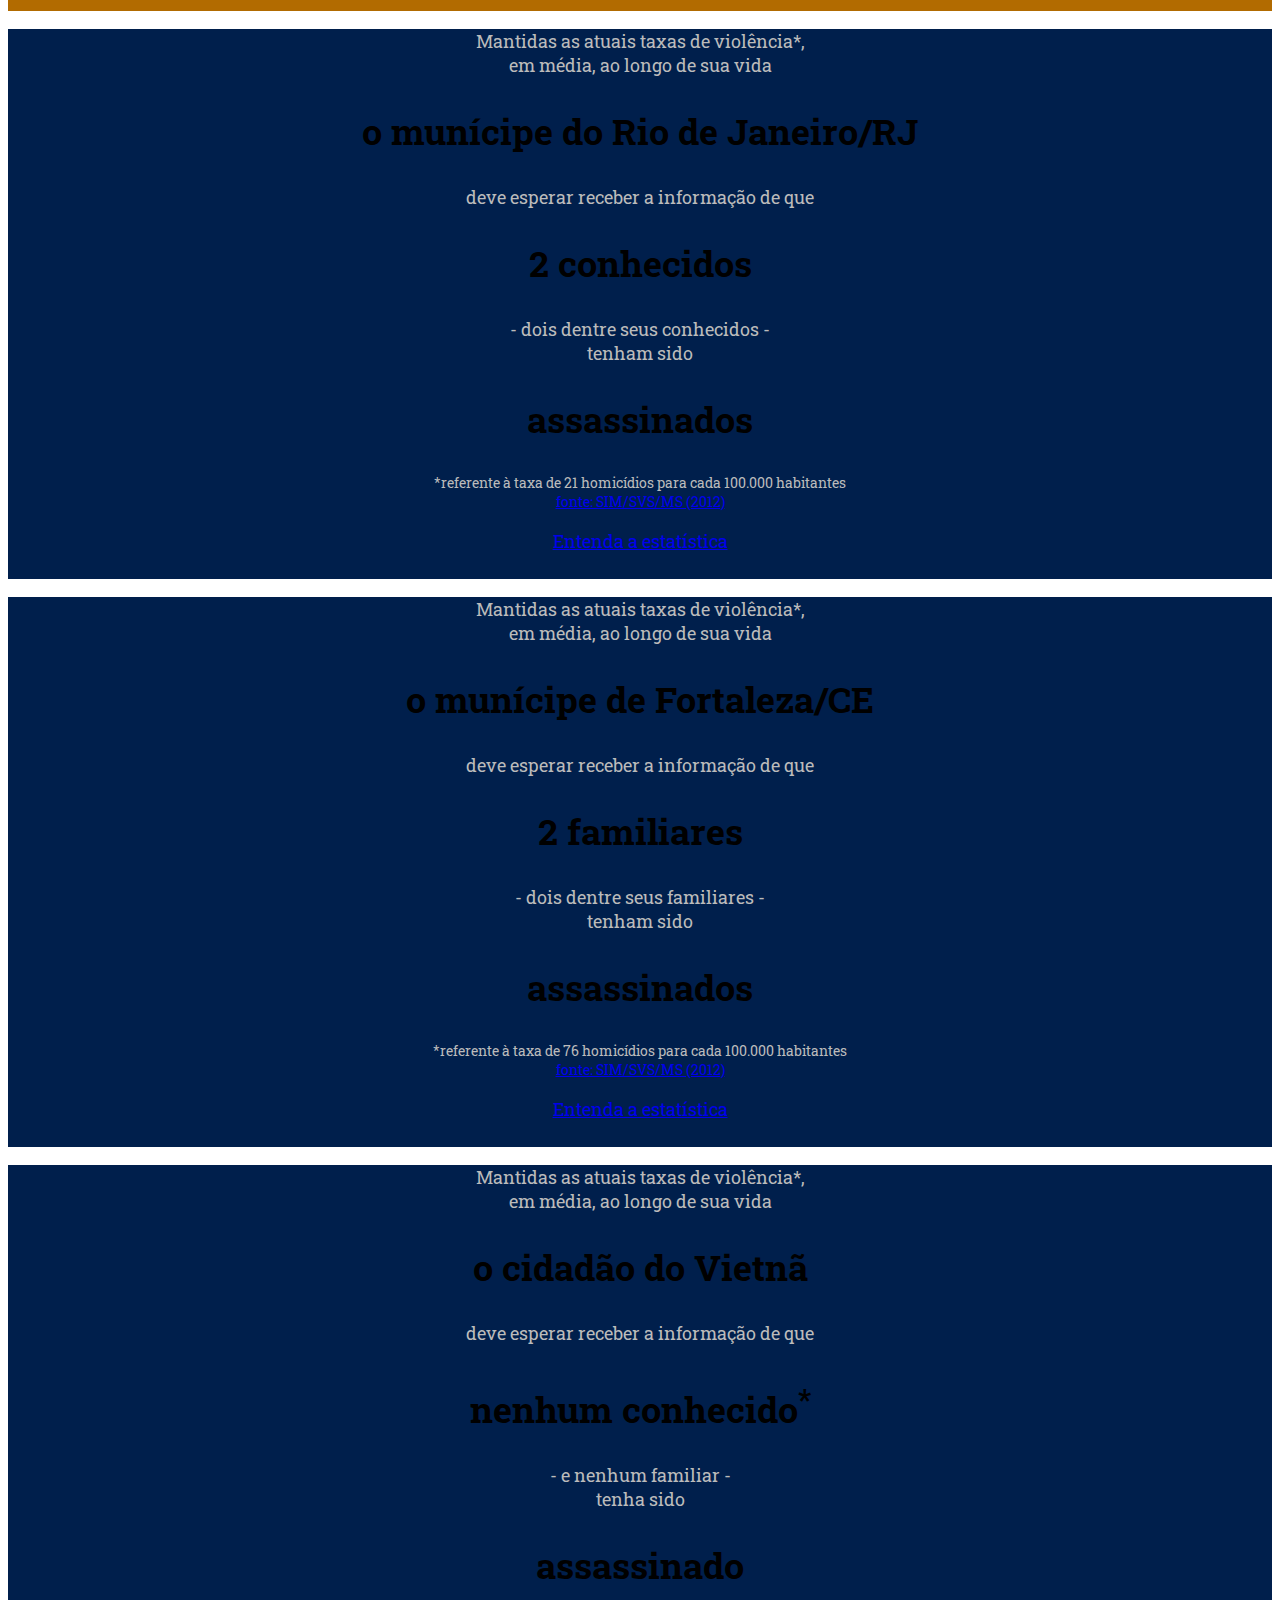
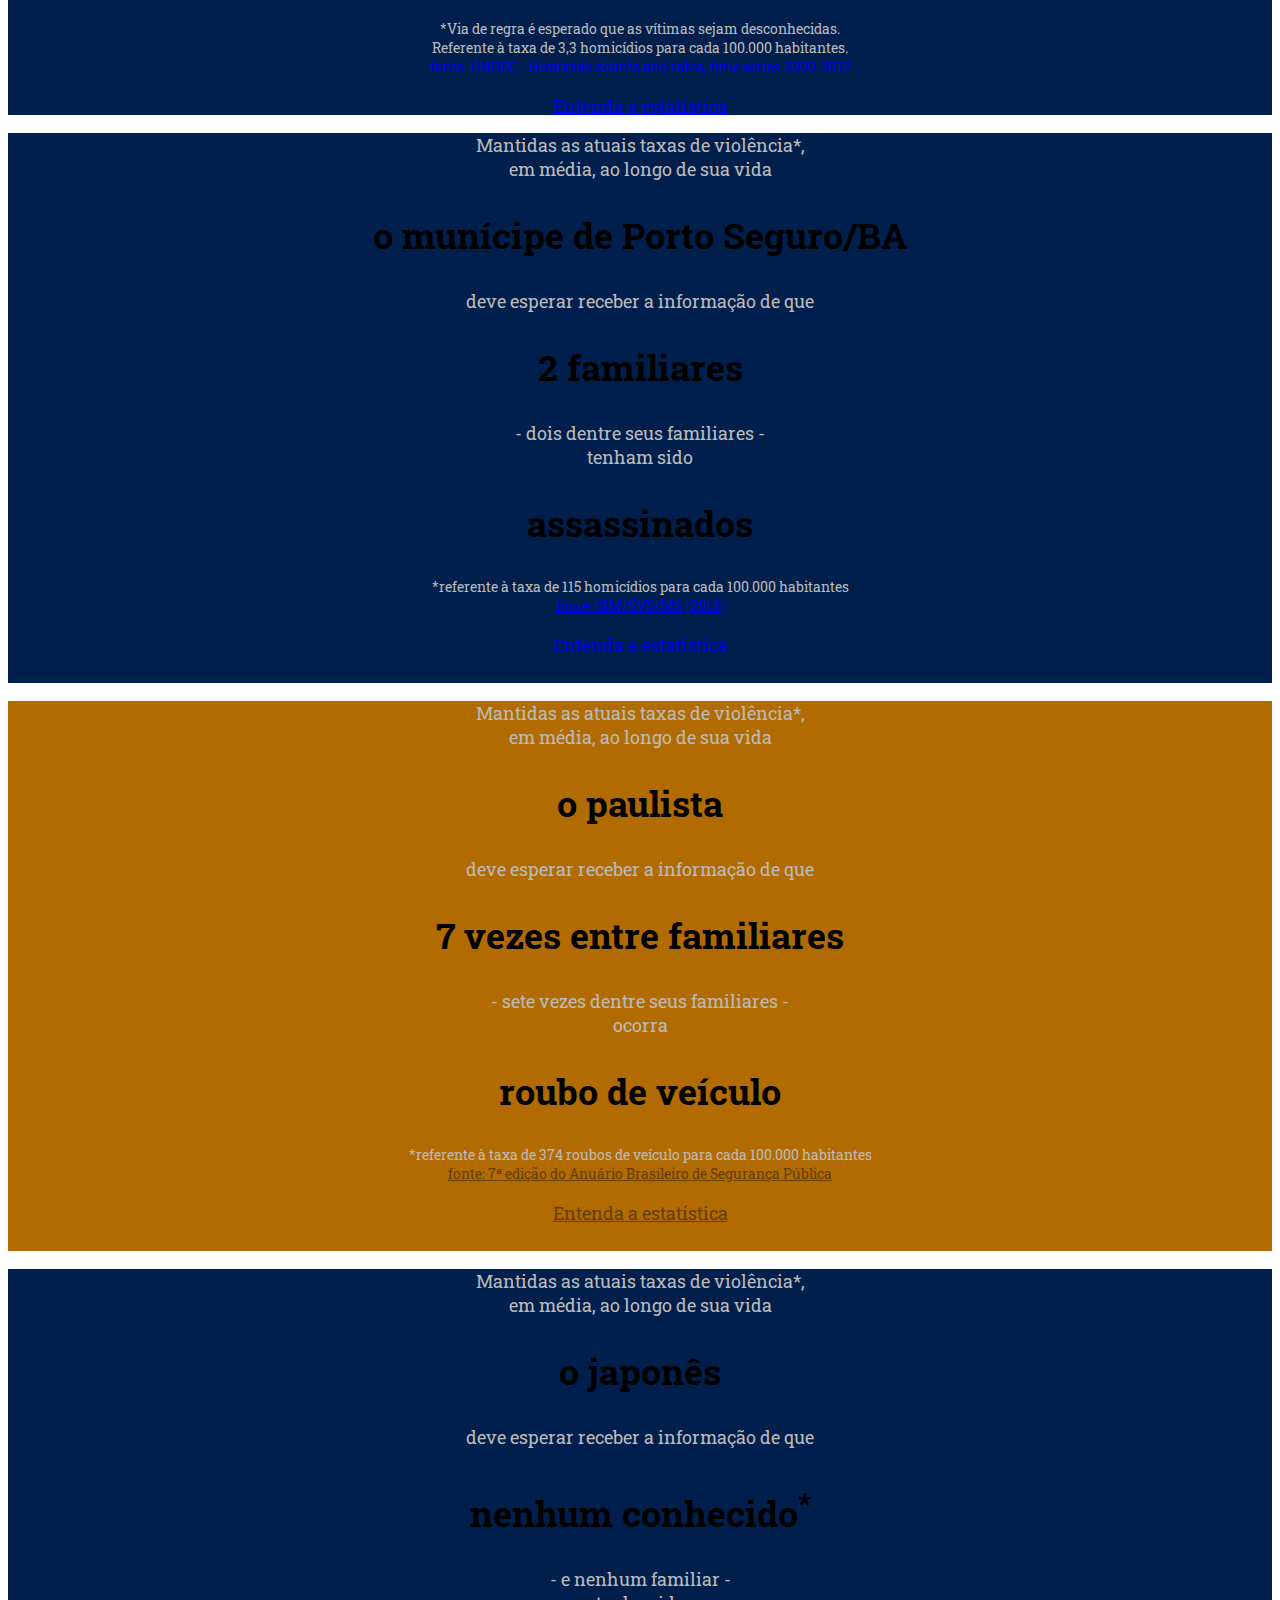
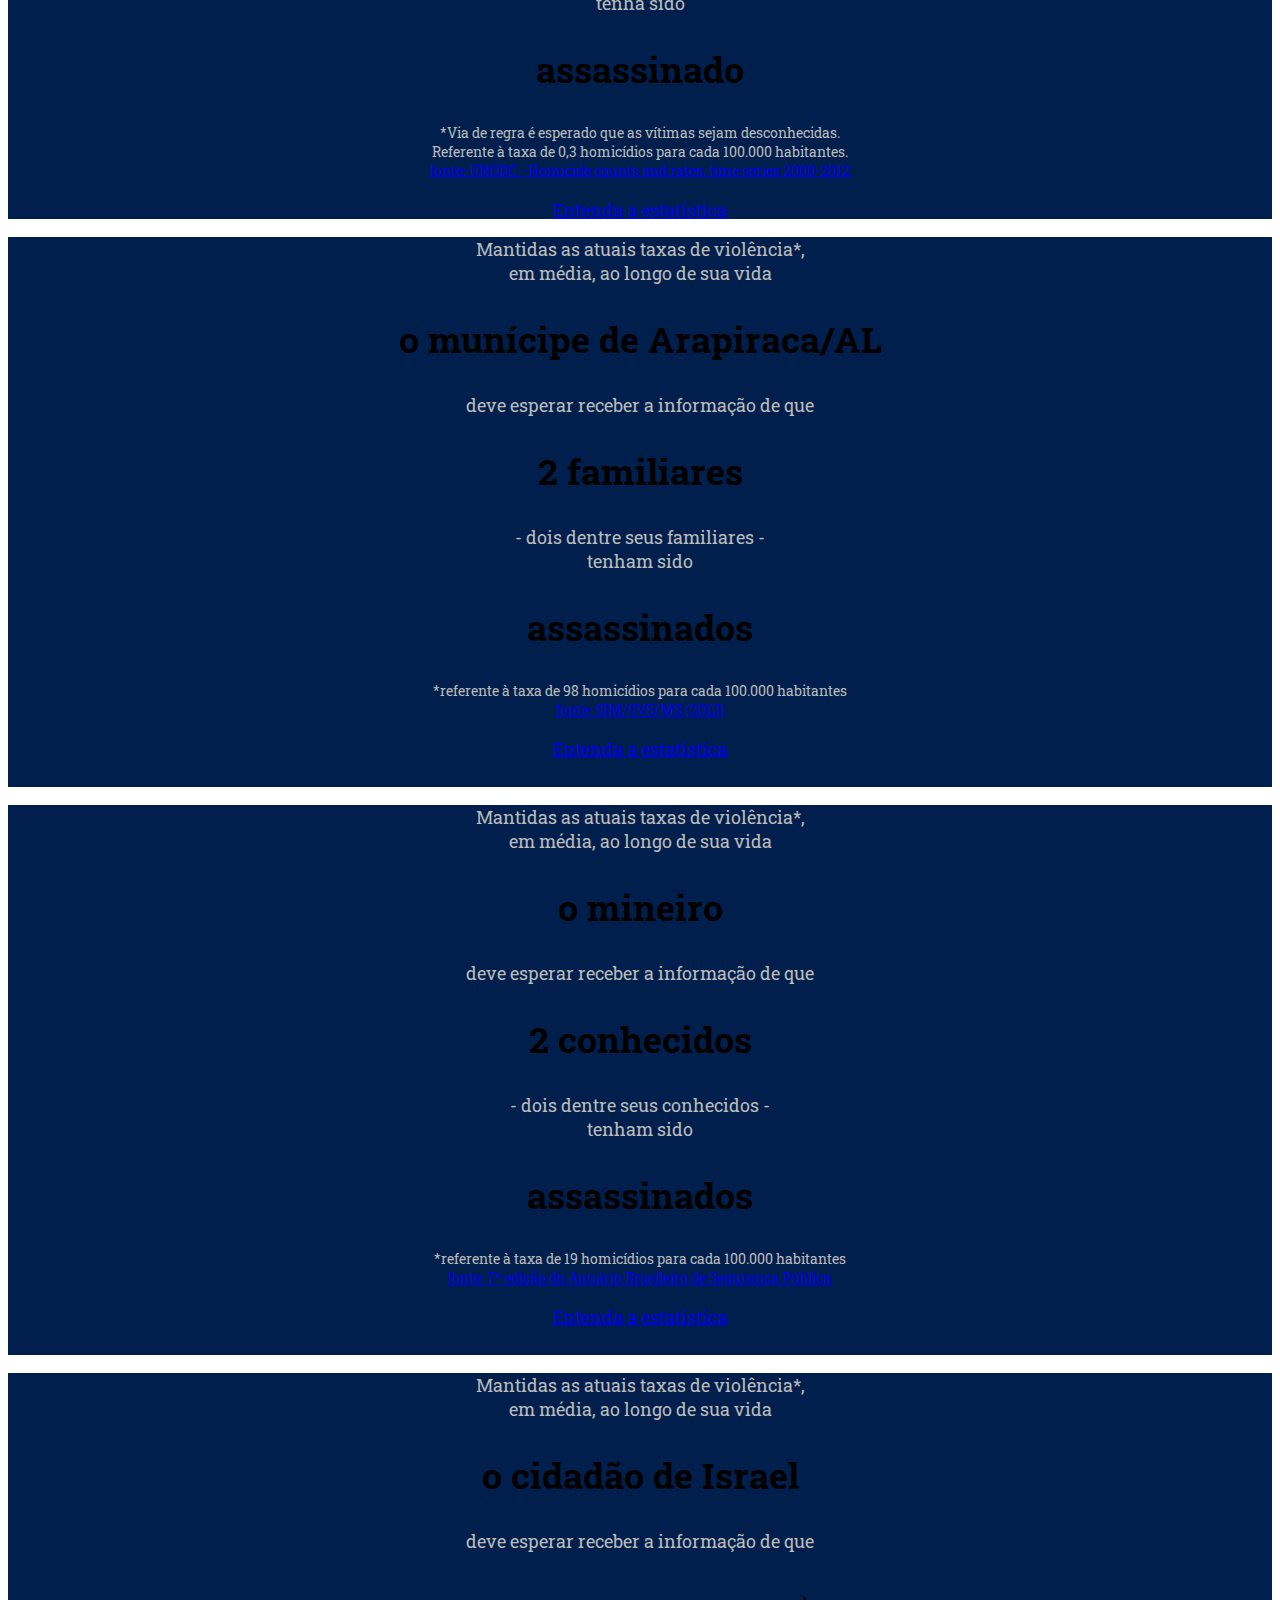
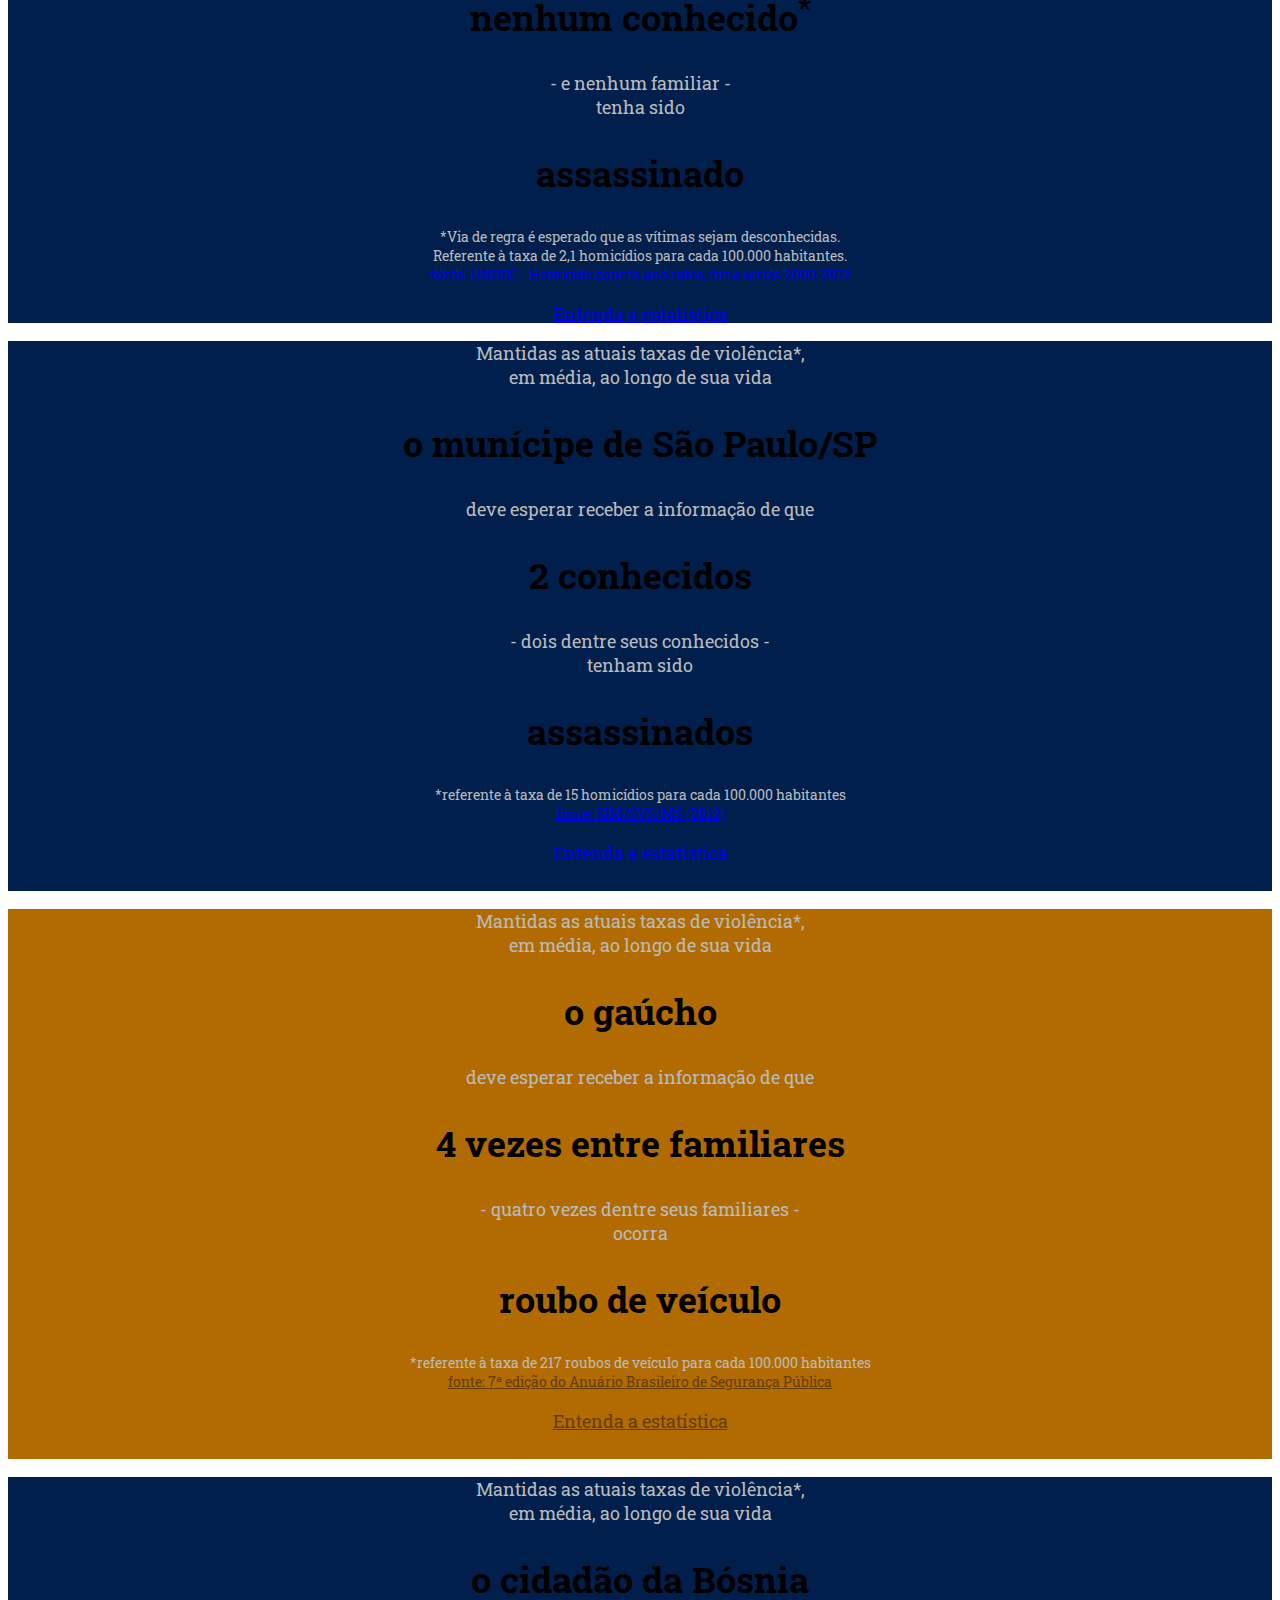
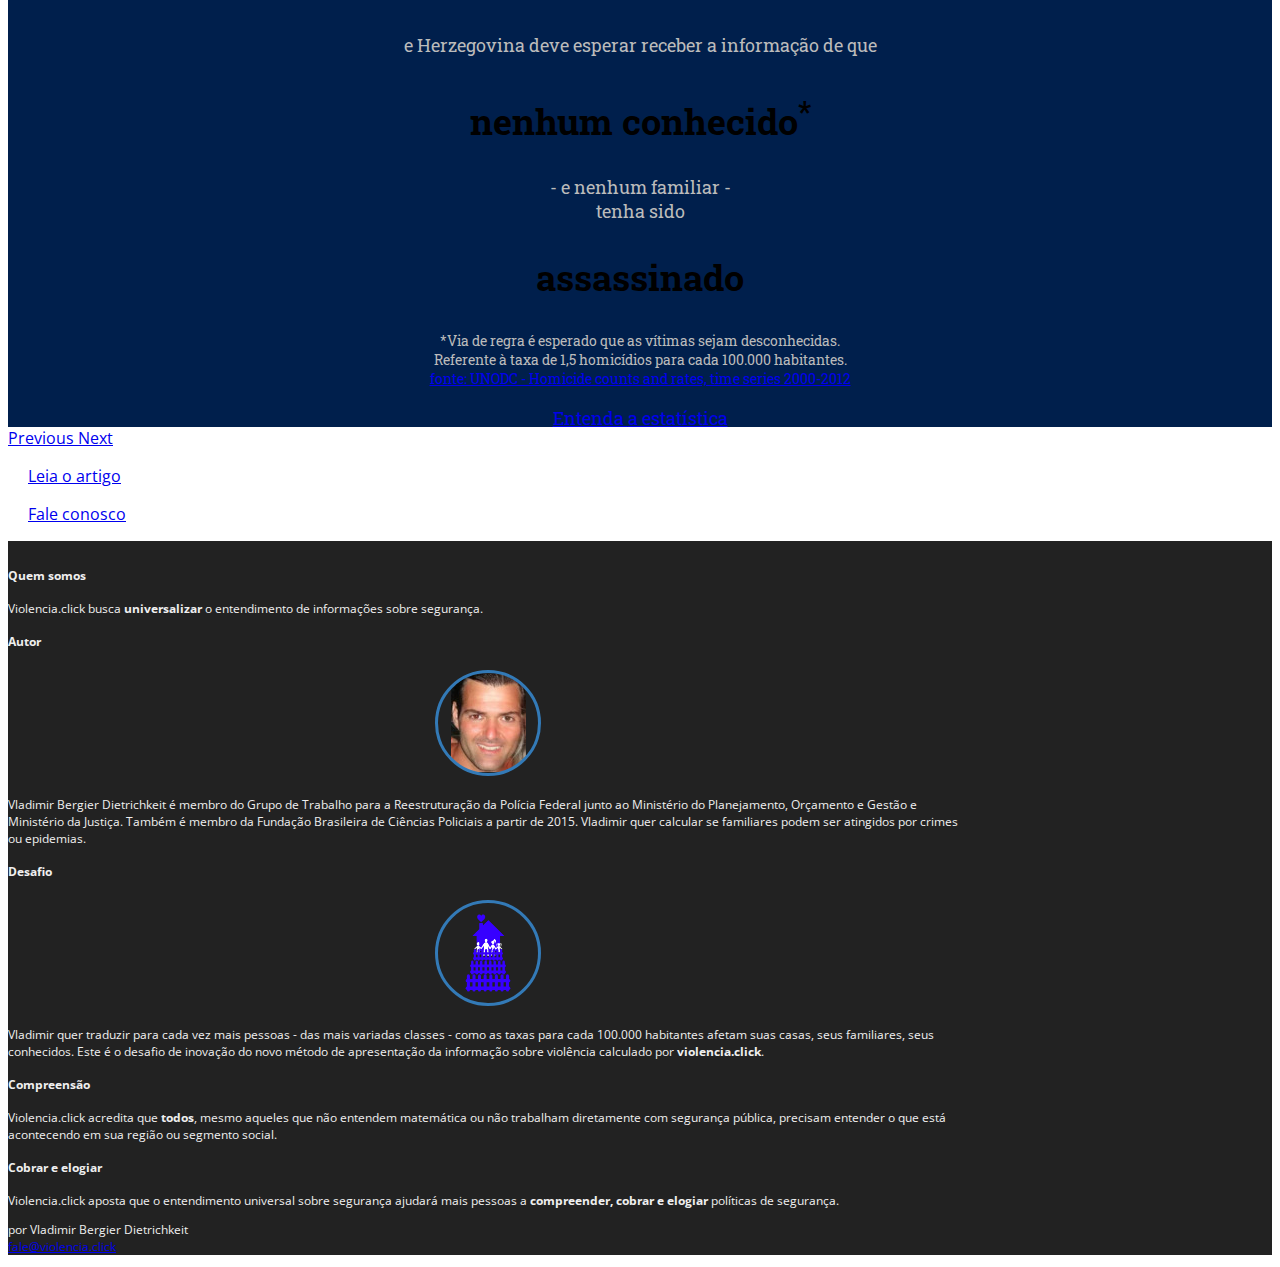
==== commit 2a10218f: "Adiciona a palavra violência nos textos - violência passa a figurar entre as palavras mais citadas" ====
--- a/index.html
+++ b/index.html
@@ -1,7 +1,7 @@
 <!DOCTYPE html>
 <html lang="en">
 <head itemscope itemtype="http://schema.org/WebSite">
-    <title itemprop='name'>Roubo, crime: violência que atinge nossos círculos pessoais</title>
+    <title itemprop='name'>Roubo, Crime: Violência que Atinge nossos Círculos Pessoais</title>
     <link rel="canonical" href="http://violencia.click/" itemprop="url"> 
   
   <meta charset="utf-8">
@@ -11,7 +11,7 @@
   <!-- 
     SEO Stuff 
   -->
-  <meta name="description" content="Violencia.click calcula se familiares podem ser atingidos por crimes ou epidemias. Decifrar taxas para cada 100.000 habitantes é a missão.">
+  <meta name="description" content="Violencia.click calcula se familiares podem ser atingidos por crimes ou epidemias. Deciframos taxas para cada 100.000 habitantes.">
   <meta name="keywords" content="roubo, crime, violência, epidemia, assassinato, homicídio, proteção, segurança">
   <meta name="author" content="Vladimir Bergier Dietrichkeit">  
   <!-- Aparece o autor (pessoal ou página do site? -->
@@ -111,7 +111,7 @@
     <div class="item active homicidio pais brasil conhecidos">
 <!--      <img src="images/img_flower.jpg" alt="Chania">-->
       <div class="carousel-caption">
-        <p class='taxas-preambulo'>Se nada mudar,  mantidas as taxas* atuais, <br>em média, ao longo de sua vida</p> 
+        <p class='taxas-preambulo'>Mantidas as atuais taxas de violência*, <br>em média, ao longo de sua vida</p> 
         <p class='taxas-valor'>o brasileiro </p>
         <p class='taxas-preambulo'>deve esperar receber a informação de que </p>
         <p class='taxas-valor'>3 conhecidos</p>
@@ -125,7 +125,7 @@
     <div class="item homicidio estado familiares">
 <!--      <img src="images/img_flower.jpg" alt="Chania">-->
       <div class="carousel-caption">
-        <p class='taxas-preambulo'>Se nada mudar,  mantidas as taxas* atuais, <br>em média, ao longo de sua vida</p> 
+        <p class='taxas-preambulo'>Mantidas as atuais taxas de violência*, <br>em média, ao longo de sua vida</p> 
         <p class='taxas-valor'>o alagoano </p>
         <p class='taxas-preambulo'>deve esperar receber a informação de que </p>
         <p class='taxas-valor'>1 familiar</p>
@@ -139,7 +139,7 @@
     <div class="item veiculo estado domicilio">
 <!--      <img src="images/img_flower.jpg" alt="Flower">-->
       <div class="carousel-caption">
-        <p  class='taxas-preambulo'>Se nada mudar,  mantidas as taxas* atuais, <br>em média, ao longo de sua vida</p> 
+        <p  class='taxas-preambulo'>Mantidas as atuais taxas de violência*, <br>em média, ao longo de sua vida</p> 
         <p class='taxas-valor'>o carioca </p>
         <p class='taxas-preambulo'>deve esperar receber a informação de que </p>
         <p class='taxas-valor'>1 vez em casa</p>
@@ -153,13 +153,13 @@
     <div class="item homicidio pais inglaterra ninguem">
 <!--      <img src="img_flower2.jpg" alt="Flower">-->
       <div class="carousel-caption">
-        <p  class='taxas-preambulo'>Se nada mudar,  mantidas as taxas* atuais, <br>em média, ao longo de sua vida</p> 
+        <p  class='taxas-preambulo'>Mantidas as atuais taxas de violência*, <br>em média, ao longo de sua vida</p> 
         <p class='taxas-valor'>o inglês </p>  
         <p class='taxas-preambulo'>deve esperar receber a informação de que </p>
-        <p class='taxas-valor'>nenhum</p>
-        <p class='taxas-preambulo'>- nenhum conhecido, nenhum familiar - <br>tenha sido </p>
-        <p class='taxas-valor'>assassinado</p>
-        <p class='taxas-footer'>*referente à taxa de 1,2 homicídios para cada 100.000 habitantes <br><a href="http://www.unodc.org/documents/gsh/data/GSH2013_Homicide_count_and_rate.xlsx" target="_blank">fonte: UNODC - Homicide counts and rates, time series 2000-2012</a></p>
+        <p class='taxas-valor' title="Para o cidadão, via de regra, é esperado que as vítimas sejam desconhecidas">nenhum conhecido<sup>*</sup></p>
+        <p class='taxas-preambulo'>- e nenhum familiar - <br>tenha sido </p>
+        <p class='taxas-valor'>assassinado</p>
+        <p class='taxas-footer'>*Via de regra é esperado que as vítimas sejam desconhecidas. <br>Referente à taxa de 1,2 homicídios para cada 100.000 habitantes. <br><a href="http://www.unodc.org/documents/gsh/data/GSH2013_Homicide_count_and_rate.xlsx" target="_blank">fonte: UNODC - Homicide counts and rates, time series 2000-2012</a></p>
         <p><a class="btn btn-lg btn-primary" href='entenda.html' role="button">Entenda <span class="hidden-phone">a estatística</span></a></p>      
       </div>       
     </div>    
@@ -167,41 +167,41 @@
     <div class="item homicidio municipio familiares">
 <!--      <img src="images/img_flower.jpg" alt="Chania">-->
       <div class="carousel-caption">
-        <p class='taxas-preambulo'>Se nada mudar,  mantidas as taxas* atuais, <br>em média, ao longo de sua vida</p> 
+        <p class='taxas-preambulo'>Mantidas as atuais taxas de violência*, <br>em média, ao longo de sua vida</p> 
         <p class='taxas-valor'>o munícipe de Mata de São João/BA </p>
         <p class='taxas-preambulo'>deve esperar receber a informação de que </p>
         <p class='taxas-valor'>3 familiares</p>
         <p class='taxas-preambulo'>- três dentre seus familiares - <br>tenham sido </p>
         <p class='taxas-valor'>assassinados</p>
         <p class='taxas-footer'>*referente à taxa de 149 homicídios para cada 100.000 habitantes <br><a href="http://www.mapadaviolencia.org.br/" target="_blank">fonte: SIM/SVS/MS (2012)</a></p>
-        <p><a class="btn btn-lg btn-primary" href='artigo.html' target="_blank" role="button">Entenda a estatística</a></p>      
+        <p><a class="btn btn-lg btn-primary" href='entenda.html' role="button">Entenda a estatística</a></p>      
       </div>      
     </div>
 
     <div class="item homicidio municipio conhecidos">
 <!--      <img src="images/img_flower.jpg" alt="Chania">-->
       <div class="carousel-caption">
-        <p class='taxas-preambulo'>Se nada mudar, mantidas as taxas* atuais, <br>em média, ao longo de sua vida</p> 
+        <p class='taxas-preambulo'>Mantidas as atuais taxas de violência*, <br>em média, ao longo de sua vida</p> 
         <p class='taxas-valor'>o munícipe de Porto Alegre/RS </p>
         <p class='taxas-preambulo'>deve esperar receber a informação de que </p>
         <p class='taxas-valor'>4 conhecidos</p>
         <p class='taxas-preambulo'>- quatro dentre seus conhecidos - <br>tenham sido </p>
         <p class='taxas-valor'>assassinados</p>
         <p class='taxas-footer'>*referente à taxa de 42 homicídios para cada 100.000 habitantes <br><a href="http://www.mapadaviolencia.org.br/" target="_blank">fonte: SIM/SVS/MS (2012)</a></p>
-        <p><a class="btn btn-lg btn-primary" href='artigo.html' target="_blank" role="button">Entenda a estatística</a></p>      
-      </div>      
-    </div>
- 
+        <p><a class="btn btn-lg btn-primary" href='entenda.html' role="button">Entenda a estatística</a></p>      
+      </div>      
+    </div>
+
     <div class="item homicidio pais afeganistao ninguem">
 <!--      <img src="img_flower2.jpg" alt="Flower">-->
       <div class="carousel-caption">
-        <p  class='taxas-preambulo'>Se nada mudar, mantidas as taxas* atuais, <br>em média, ao longo de sua vida</p> 
+        <p  class='taxas-preambulo'>Mantidas as atuais taxas de violência*, <br>em média, ao longo de sua vida</p> 
         <p class='taxas-valor'>o cidadão do Afeganistão </p>  
         <p class='taxas-preambulo'>deve esperar receber a informação de que </p>
-        <p class='taxas-valor'>nenhum</p>
-        <p class='taxas-preambulo'>- nenhum conhecido, nenhum familiar - <br>tenha sido </p>
-        <p class='taxas-valor'>assassinado</p>
-        <p class='taxas-footer'>*referente à taxa de 2,4 homicídios para cada 100.000 habitantes <br><a href="http://www.unodc.org/documents/gsh/data/GSH2013_Homicide_count_and_rate.xlsx" target="_blank">fonte: UNODC - Homicide counts and rates, time series 2000-2012</a></p>
+        <p class='taxas-valor' title="Para o cidadão, via de regra, é esperado que as vítimas sejam desconhecidas">nenhum conhecido<sup>*</sup></p>
+        <p class='taxas-preambulo'>- e nenhum familiar - <br>tenha sido </p>
+        <p class='taxas-valor'>assassinado</p>
+        <p class='taxas-footer'>*Via de regra é esperado que as vítimas sejam desconhecidas. <br>Referente à taxa de 2,4 homicídios para cada 100.000 habitantes. <br><a href="http://www.unodc.org/documents/gsh/data/GSH2013_Homicide_count_and_rate.xlsx" target="_blank">fonte: UNODC - Homicide counts and rates, time series 2000-2012</a></p>
         <p><a class="btn btn-lg btn-primary" href='entenda.html' role="button">Entenda <span class="hidden-phone">a estatística</span></a></p>      
       </div>       
     </div>    
@@ -209,7 +209,7 @@
     <div class="item veiculo estado domicilio">
 <!--      <img src="images/img_flower.jpg" alt="Flower">-->
       <div class="carousel-caption">
-        <p  class='taxas-preambulo'>Se nada mudar,  mantidas as taxas* atuais, <br>em média, ao longo de sua vida</p> 
+        <p  class='taxas-preambulo'>Mantidas as atuais taxas de violência*, <br>em média, ao longo de sua vida</p> 
         <p class='taxas-valor'>o amazonense </p>
         <p class='taxas-preambulo'>deve esperar receber a informação de que </p>
         <p class='taxas-valor'>2 vezes em casa</p>
@@ -223,41 +223,41 @@
     <div class="item homicidio municipio conhecidos">
 <!--      <img src="images/img_flower.jpg" alt="Chania">-->
       <div class="carousel-caption">
-        <p class='taxas-preambulo'>Se nada mudar, mantidas as taxas* atuais, <br>em média, ao longo de sua vida</p> 
+        <p class='taxas-preambulo'>Mantidas as atuais taxas de violência*, <br>em média, ao longo de sua vida</p> 
         <p class='taxas-valor'>o munícipe do Rio de Janeiro/RJ </p>
         <p class='taxas-preambulo'>deve esperar receber a informação de que </p>
         <p class='taxas-valor'>2 conhecidos</p>
         <p class='taxas-preambulo'>- dois dentre seus conhecidos - <br>tenham sido </p>
         <p class='taxas-valor'>assassinados</p>
         <p class='taxas-footer'>*referente à taxa de 21 homicídios para cada 100.000 habitantes <br><a href="http://www.mapadaviolencia.org.br/" target="_blank">fonte: SIM/SVS/MS (2012)</a></p>
-        <p><a class="btn btn-lg btn-primary" href='artigo.html' target="_blank" role="button">Entenda a estatística</a></p>      
+        <p><a class="btn btn-lg btn-primary" href='entenda.html' role="button">Entenda a estatística</a></p>      
       </div>      
     </div>
  
     <div class="item homicidio municipio familiares">
 <!--      <img src="images/img_flower.jpg" alt="Chania">-->
       <div class="carousel-caption">
-        <p class='taxas-preambulo'>Se nada mudar, mantidas as taxas* atuais, <br>em média, ao longo de sua vida</p> 
+        <p class='taxas-preambulo'>Mantidas as atuais taxas de violência*, <br>em média, ao longo de sua vida</p> 
         <p class='taxas-valor'>o munícipe de Fortaleza/CE </p>
         <p class='taxas-preambulo'>deve esperar receber a informação de que </p>
         <p class='taxas-valor'>2 familiares</p>
         <p class='taxas-preambulo'>- dois dentre seus familiares - <br>tenham sido </p>
         <p class='taxas-valor'>assassinados</p>
         <p class='taxas-footer'>*referente à taxa de 76 homicídios para cada 100.000 habitantes <br><a href="http://www.mapadaviolencia.org.br/" target="_blank">fonte: SIM/SVS/MS (2012)</a></p>
-        <p><a class="btn btn-lg btn-primary" href='artigo.html' target="_blank" role="button">Entenda a estatística</a></p>      
+        <p><a class="btn btn-lg btn-primary" href='entenda.html' role="button">Entenda a estatística</a></p>      
       </div>      
     </div>
 
     <div class="item homicidio pais vietna ninguem">
 <!--      <img src="img_flower2.jpg" alt="Flower">-->
       <div class="carousel-caption">
-        <p  class='taxas-preambulo'>Se nada mudar, mantidas as taxas* atuais, <br>em média, ao longo de sua vida</p> 
+        <p  class='taxas-preambulo'>Mantidas as atuais taxas de violência*, <br>em média, ao longo de sua vida</p> 
         <p class='taxas-valor'>o cidadão do Vietnã </p>  
         <p class='taxas-preambulo'>deve esperar receber a informação de que </p>
-        <p class='taxas-valor'>nenhum</p>
-        <p class='taxas-preambulo'>- nenhum conhecido, nenhum familiar - <br>tenha sido </p>
-        <p class='taxas-valor'>assassinado</p>
-        <p class='taxas-footer'>*referente à taxa de 3,3 homicídios para cada 100.000 habitantes <br><a href="http://www.unodc.org/documents/gsh/data/GSH2013_Homicide_count_and_rate.xlsx" target="_blank">fonte: UNODC - Homicide counts and rates, time series 2000-2012</a></p>
+        <p class='taxas-valor' title="Para o cidadão, via de regra, é esperado que as vítimas sejam desconhecidas">nenhum conhecido<sup>*</sup></p>
+        <p class='taxas-preambulo'>- e nenhum familiar - <br>tenha sido </p>
+        <p class='taxas-valor'>assassinado</p>
+        <p class='taxas-footer'>*Via de regra é esperado que as vítimas sejam desconhecidas. <br>Referente à taxa de 3,3 homicídios para cada 100.000 habitantes. <br><a href="http://www.unodc.org/documents/gsh/data/GSH2013_Homicide_count_and_rate.xlsx" target="_blank">fonte: UNODC - Homicide counts and rates, time series 2000-2012</a></p>
         <p><a class="btn btn-lg btn-primary" href='entenda.html' role="button">Entenda <span class="hidden-phone">a estatística</span></a></p>      
       </div>       
     </div>    
@@ -265,21 +265,21 @@
     <div class="item homicidio municipio familiares">
 <!--      <img src="images/img_flower.jpg" alt="Chania">-->
       <div class="carousel-caption">
-        <p class='taxas-preambulo'>Se nada mudar, mantidas as taxas* atuais, <br>em média, ao longo de sua vida</p> 
+        <p class='taxas-preambulo'>Mantidas as atuais taxas de violência*, <br>em média, ao longo de sua vida</p> 
         <p class='taxas-valor'>o munícipe de Porto Seguro/BA </p>
         <p class='taxas-preambulo'>deve esperar receber a informação de que </p>
         <p class='taxas-valor'>2 familiares</p>
         <p class='taxas-preambulo'>- dois dentre seus familiares - <br>tenham sido </p>
         <p class='taxas-valor'>assassinados</p>
         <p class='taxas-footer'>*referente à taxa de 115 homicídios para cada 100.000 habitantes <br><a href="http://www.mapadaviolencia.org.br/" target="_blank">fonte: SIM/SVS/MS (2012)</a></p>
-        <p><a class="btn btn-lg btn-primary" href='artigo.html' target="_blank" role="button">Entenda a estatística</a></p>      
+        <p><a class="btn btn-lg btn-primary" href='entenda.html' role="button">Entenda a estatística</a></p>      
       </div>      
     </div>
 
     <div class="item veiculo estado familiares">
 <!--      <img src="images/img_flower.jpg" alt="Flower">-->
       <div class="carousel-caption">
-        <p  class='taxas-preambulo'>Se nada mudar, mantidas as taxas* atuais, <br>em média, ao longo de sua vida</p> 
+        <p  class='taxas-preambulo'>Mantidas as atuais taxas de violência*, <br>em média, ao longo de sua vida</p> 
         <p class='taxas-valor'>o paulista </p>
         <p class='taxas-preambulo'>deve esperar receber a informação de que </p>
         <p class='taxas-valor'>7 vezes entre familiares</p>
@@ -293,35 +293,35 @@
     <div class="item homicidio pais japao ninguem">
 <!--      <img src="img_flower2.jpg" alt="Flower">-->
       <div class="carousel-caption">
-        <p  class='taxas-preambulo'>Se nada mudar,  mantidas as taxas* atuais, <br>em média, ao longo de sua vida</p> 
+        <p  class='taxas-preambulo'>Mantidas as atuais taxas de violência*, <br>em média, ao longo de sua vida</p> 
         <p class='taxas-valor'>o japonês </p>  
         <p class='taxas-preambulo'>deve esperar receber a informação de que </p>
-        <p class='taxas-valor'>nenhum</p>
-        <p class='taxas-preambulo'>- nenhum conhecido, nenhum familiar - <br>tenha sido </p>
-        <p class='taxas-valor'>assassinado</p>
-        <p class='taxas-footer'>*referente à taxa de 0,3 homicídios para cada 100.000 habitantes <br><a href="http://www.unodc.org/documents/gsh/data/GSH2013_Homicide_count_and_rate.xlsx" target="_blank">fonte: UNODC - Homicide counts and rates, time series 2000-2012</a></p>
-        <p><a class="btn btn-lg btn-primary" href='entenda.html' role="button">Entenda <span class="hidden-phone">a estatística</span></a></p>      
-      </div>       
-    </div>    
-    
+        <p class='taxas-valor' title="Para o cidadão, via de regra, é esperado que as vítimas sejam desconhecidas">nenhum conhecido<sup>*</sup></p>
+        <p class='taxas-preambulo'>- e nenhum familiar - <br>tenha sido </p>
+        <p class='taxas-valor'>assassinado</p>
+        <p class='taxas-footer'>*Via de regra é esperado que as vítimas sejam desconhecidas. <br>Referente à taxa de 0,3 homicídios para cada 100.000 habitantes. <br><a href="http://www.unodc.org/documents/gsh/data/GSH2013_Homicide_count_and_rate.xlsx" target="_blank">fonte: UNODC - Homicide counts and rates, time series 2000-2012</a></p>
+        <p><a class="btn btn-lg btn-primary" href='entenda.html' role="button">Entenda <span class="hidden-phone">a estatística</span></a></p>      
+      </div>       
+    </div>    
+
     <div class="item homicidio municipio familiares">
 <!--      <img src="images/img_flower.jpg" alt="Chania">-->
       <div class="carousel-caption">
-        <p class='taxas-preambulo'>Se nada mudar, mantidas as taxas* atuais, <br>em média, ao longo de sua vida</p> 
+        <p class='taxas-preambulo'>Mantidas as atuais taxas de violência*, <br>em média, ao longo de sua vida</p> 
         <p class='taxas-valor'>o munícipe de Arapiraca/AL </p>
         <p class='taxas-preambulo'>deve esperar receber a informação de que </p>
         <p class='taxas-valor'>2 familiares</p>
         <p class='taxas-preambulo'>- dois dentre seus familiares - <br>tenham sido </p>
         <p class='taxas-valor'>assassinados</p>
         <p class='taxas-footer'>*referente à taxa de 98 homicídios para cada 100.000 habitantes <br><a href="http://www.mapadaviolencia.org.br/" target="_blank">fonte: SIM/SVS/MS (2012)</a></p>
-        <p><a class="btn btn-lg btn-primary" href='artigo.html' target="_blank" role="button">Entenda a estatística</a></p>      
+        <p><a class="btn btn-lg btn-primary" href='entenda.html' role="button">Entenda a estatística</a></p>      
       </div>      
     </div>
 
     <div class="item homicidio estado conhecidos">
 <!--      <img src="images/img_flower.jpg" alt="Chania">-->
       <div class="carousel-caption">
-        <p class='taxas-preambulo'>Se nada mudar, mantidas as taxas* atuais, <br>em média, ao longo de sua vida</p> 
+        <p class='taxas-preambulo'>Mantidas as atuais taxas de violência*, <br>em média, ao longo de sua vida</p> 
         <p class='taxas-valor'>o mineiro </p>
         <p class='taxas-preambulo'>deve esperar receber a informação de que </p>
         <p class='taxas-valor'>2 conhecidos</p>
@@ -335,35 +335,35 @@
     <div class="item homicidio pais israel ninguem">
 <!--      <img src="img_flower2.jpg" alt="Flower">-->
       <div class="carousel-caption">
-        <p  class='taxas-preambulo'>Se nada mudar, mantidas as taxas* atuais, <br>em média, ao longo de sua vida</p> 
-        <p class='taxas-valor'>o israelense </p>  
-        <p class='taxas-preambulo'>deve esperar receber a informação de que </p>
-        <p class='taxas-valor'>nenhum</p>
-        <p class='taxas-preambulo'>- nenhum conhecido, nenhum familiar - <br>tenha sido </p>
-        <p class='taxas-valor'>assassinado</p>
-        <p class='taxas-footer'>*referente à taxa de 2,1 homicídios para cada 100.000 habitantes <br><a href="http://www.unodc.org/documents/gsh/data/GSH2013_Homicide_count_and_rate.xlsx" target="_blank">fonte: UNODC - Homicide counts and rates, time series 2000-2012</a></p>
-        <p><a class="btn btn-lg btn-primary" href='artigo.html' target="_blank" role="button">Entenda <span class="hidden-phone">a estatística</span></a></p>      
-      </div>       
-    </div>    
-    
+        <p  class='taxas-preambulo'>Mantidas as atuais taxas de violência*, <br>em média, ao longo de sua vida</p> 
+        <p class='taxas-valor'>o cidadão de Israel </p>  
+        <p class='taxas-preambulo'>deve esperar receber a informação de que </p>
+        <p class='taxas-valor' title="Para o cidadão, via de regra, é esperado que as vítimas sejam desconhecidas">nenhum conhecido<sup>*</sup></p>
+        <p class='taxas-preambulo'>- e nenhum familiar - <br>tenha sido </p>
+        <p class='taxas-valor'>assassinado</p>
+        <p class='taxas-footer'>*Via de regra é esperado que as vítimas sejam desconhecidas. <br>Referente à taxa de 2,1 homicídios para cada 100.000 habitantes. <br><a href="http://www.unodc.org/documents/gsh/data/GSH2013_Homicide_count_and_rate.xlsx" target="_blank">fonte: UNODC - Homicide counts and rates, time series 2000-2012</a></p>
+        <p><a class="btn btn-lg btn-primary" href='entenda.html' role="button">Entenda <span class="hidden-phone">a estatística</span></a></p>      
+      </div>       
+    </div>    
+
     <div class="item homicidio municipio conhecidos">
 <!--      <img src="images/img_flower.jpg" alt="Chania">-->
       <div class="carousel-caption">
-        <p class='taxas-preambulo'>Se nada mudar, mantidas as taxas* atuais, <br>em média, ao longo de sua vida</p> 
+        <p class='taxas-preambulo'>Mantidas as atuais taxas de violência*, <br>em média, ao longo de sua vida</p> 
         <p class='taxas-valor'>o munícipe de São Paulo/SP </p>
         <p class='taxas-preambulo'>deve esperar receber a informação de que </p>
         <p class='taxas-valor'>2 conhecidos</p>
         <p class='taxas-preambulo'>- dois dentre seus conhecidos - <br>tenham sido </p>
         <p class='taxas-valor'>assassinados</p>
         <p class='taxas-footer'>*referente à taxa de 15 homicídios para cada 100.000 habitantes <br><a href="http://www.mapadaviolencia.org.br/" target="_blank">fonte: SIM/SVS/MS (2012)</a></p>
-        <p><a class="btn btn-lg btn-primary" href='artigo.html' target="_blank" role="button">Entenda a estatística</a></p>      
+        <p><a class="btn btn-lg btn-primary" href='entenda.html' role="button">Entenda a estatística</a></p>      
       </div>      
     </div>
 
     <div class="item veiculo estado domicilio">
 <!--      <img src="images/img_flower.jpg" alt="Flower">-->
       <div class="carousel-caption">
-        <p  class='taxas-preambulo'>Se nada mudar, mantidas as taxas* atuais, <br>em média, ao longo de sua vida</p> 
+        <p  class='taxas-preambulo'>Mantidas as atuais taxas de violência*, <br>em média, ao longo de sua vida</p> 
         <p class='taxas-valor'>o gaúcho </p>
         <p class='taxas-preambulo'>deve esperar receber a informação de que </p>
         <p class='taxas-valor'>4 vezes entre familiares</p>
@@ -373,17 +373,17 @@
         <p><a class="btn btn-lg btn-primary btn-warning" href='entenda.html' role="button">Entenda a estatística</a></p>      
       </div>        
     </div>
- 
+
     <div class="item homicidio pais bosnia ninguem">
 <!--      <img src="img_flower2.jpg" alt="Flower">-->
       <div class="carousel-caption">
-        <p  class='taxas-preambulo'>Se nada mudar, mantidas as taxas* atuais, <br>em média, ao longo de sua vida</p> 
-        <p class='taxas-valor'>o cidadão da Bósnia e Herzegovina </p>  
-        <p class='taxas-preambulo'>deve esperar receber a informação de que </p>
-        <p class='taxas-valor'>nenhum</p>
-        <p class='taxas-preambulo'>- nenhum conhecido, nenhum familiar - <br>tenha sido </p>
-        <p class='taxas-valor'>assassinado</p>
-        <p class='taxas-footer'>*referente à taxa de 1,5 homicídios para cada 100.000 habitantes <br><a href="http://www.unodc.org/documents/gsh/data/GSH2013_Homicide_count_and_rate.xlsx" target="_blank">fonte: UNODC - Homicide counts and rates, time series 2000-2012</a></p>
+        <p  class='taxas-preambulo'>Mantidas as atuais taxas de violência*, <br>em média, ao longo de sua vida</p> 
+        <p class='taxas-valor'>o cidadão da Bósnia </p>  
+        <p class='taxas-preambulo'>e Herzegovina deve esperar receber a informação de que </p>
+        <p class='taxas-valor' title="Para o cidadão, via de regra, é esperado que as vítimas sejam desconhecidas">nenhum conhecido<sup>*</sup></p>
+        <p class='taxas-preambulo'>- e nenhum familiar - <br>tenha sido </p>
+        <p class='taxas-valor'>assassinado</p>
+        <p class='taxas-footer'>*Via de regra é esperado que as vítimas sejam desconhecidas. <br>Referente à taxa de 1,5 homicídios para cada 100.000 habitantes. <br><a href="http://www.unodc.org/documents/gsh/data/GSH2013_Homicide_count_and_rate.xlsx" target="_blank">fonte: UNODC - Homicide counts and rates, time series 2000-2012</a></p>
         <p><a class="btn btn-lg btn-primary" href='entenda.html' role="button">Entenda <span class="hidden-phone">a estatística</span></a></p>      
       </div>       
     </div>    
--- a/css/main.css
+++ b/css/main.css
@@ -16,6 +16,7 @@
 	height: 100px;
 /*	border-radius: 75px;*/
     margin: 20px auto;
+    border-radius: 150px;
 	-webkit-border-radius: 150px;
 	-moz-border-radius: 150px;
 	background: url(/images/autor.jpg) center no-repeat;
@@ -27,6 +28,7 @@
 	height: 100px;
 /*	border-radius: 75px;*/
     margin: 20px auto;
+    border-radius: 150px;
 	-webkit-border-radius: 150px;
 	-moz-border-radius: 150px;
 	background: url(/images/logo.svg) center no-repeat;
@@ -60,6 +62,7 @@
   background-color: #204d74;
   color: #fff;
 }
+
 /* index.html */
 .features .glyphicon {
     font-size: 32px;
@@ -91,7 +94,7 @@
 .item {
   background: #204d74;    
   text-align: center;
-  height: 500px;
+  height: 550px;
 }
 .item.homicidio {
   background: #001F4C;    
@@ -127,6 +130,11 @@
   font-size: 0.7em;
   color: #bbf;
 }
+@media only screen and (max-width: 996px) {
+  .same-height-if-possible {
+    height: auto;
+  }
+}
 @media only screen and (max-width: 768px) {
   .carousel-caption {
     font-size: 16px;
@@ -146,6 +154,28 @@
   }
 }
 
+/* entenda.html*/
+.formula-sentimentos {
+  padding: 50px 0;
+  /*background-color: #777;*/
+}
+.entenda-observacao {
+  color: dimgray;
+  font-size: 0.8em;
+}
+.circulos-pessoais .casa {
+  border: 3px solid red;
+}
+.circulos-pessoais .familia {
+  border: 3px solid orange;
+}
+.circulos-pessoais .conhecidos {
+  border: 3px solid yellow;
+}
+svg {
+/*  fill: red;*/
+/*  border: 5px solid currentColor;*/
+}
 
 /* blog */
 .post h1 a {
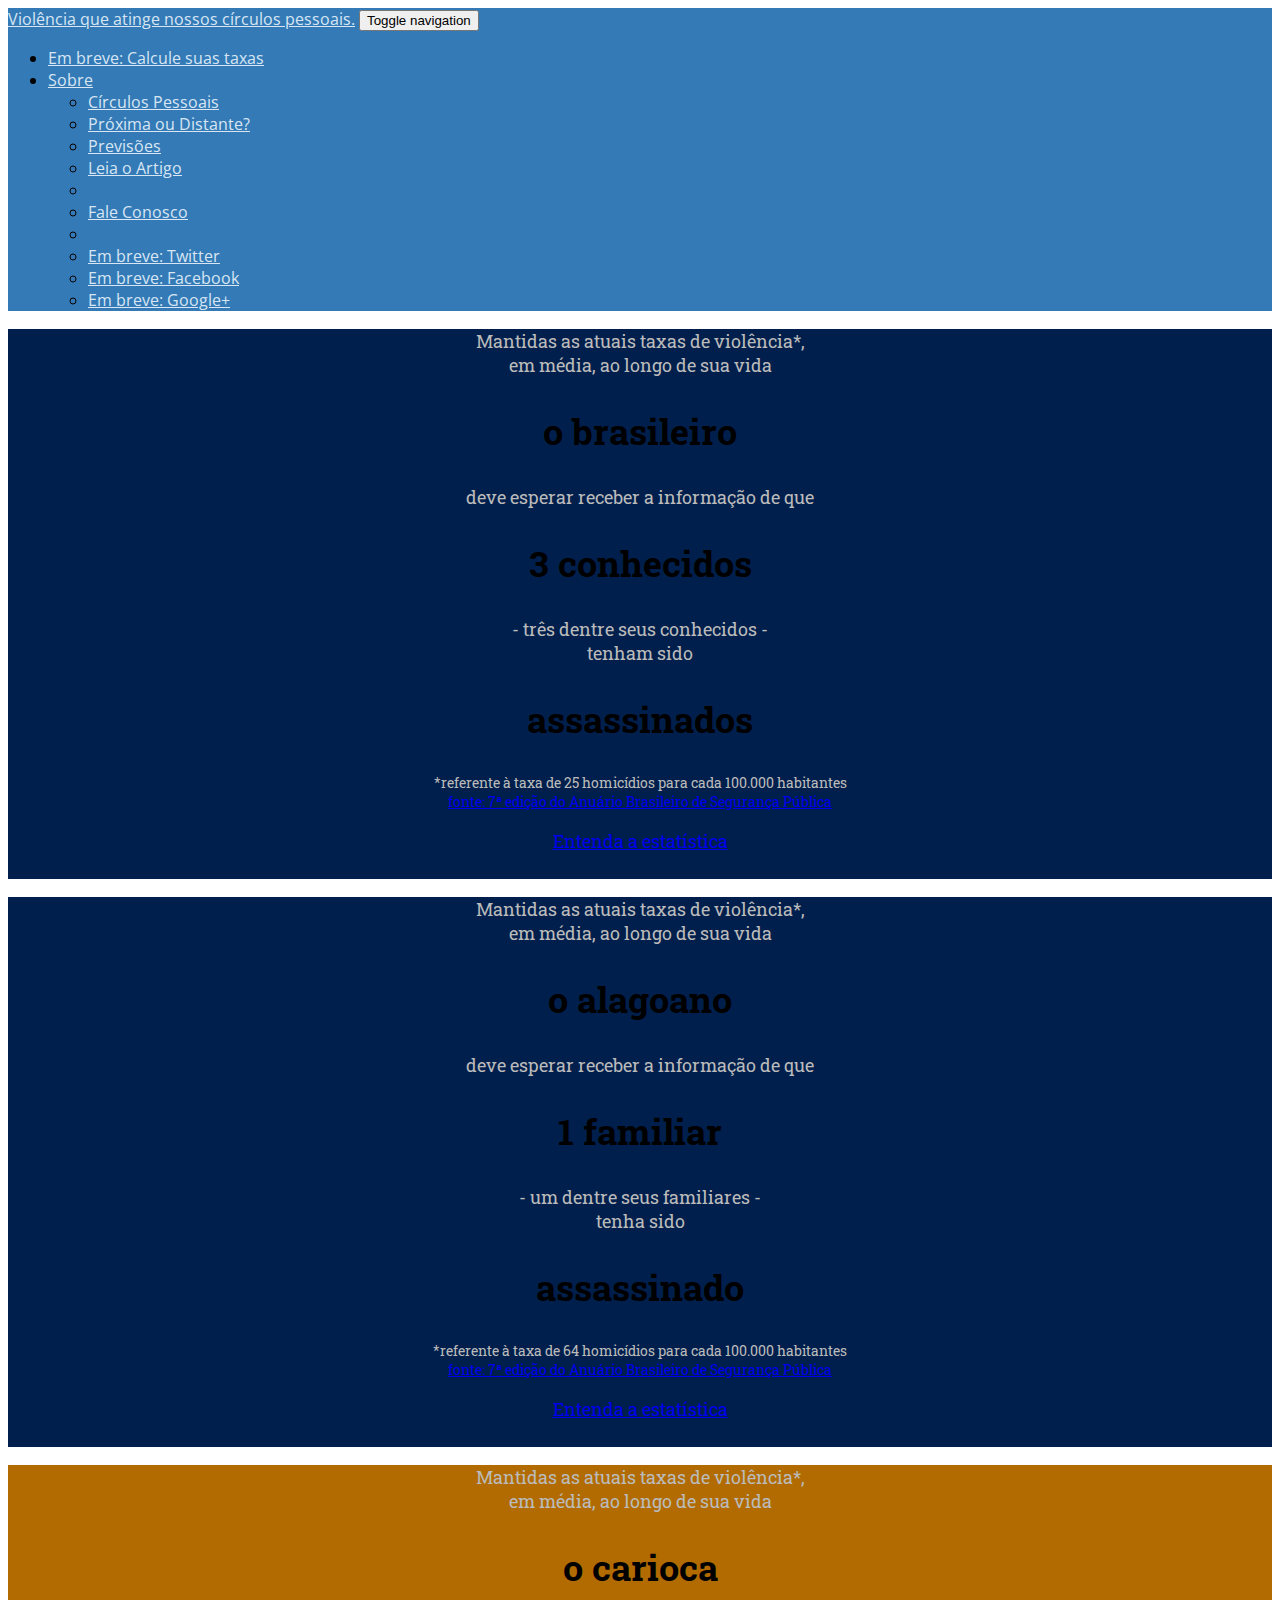
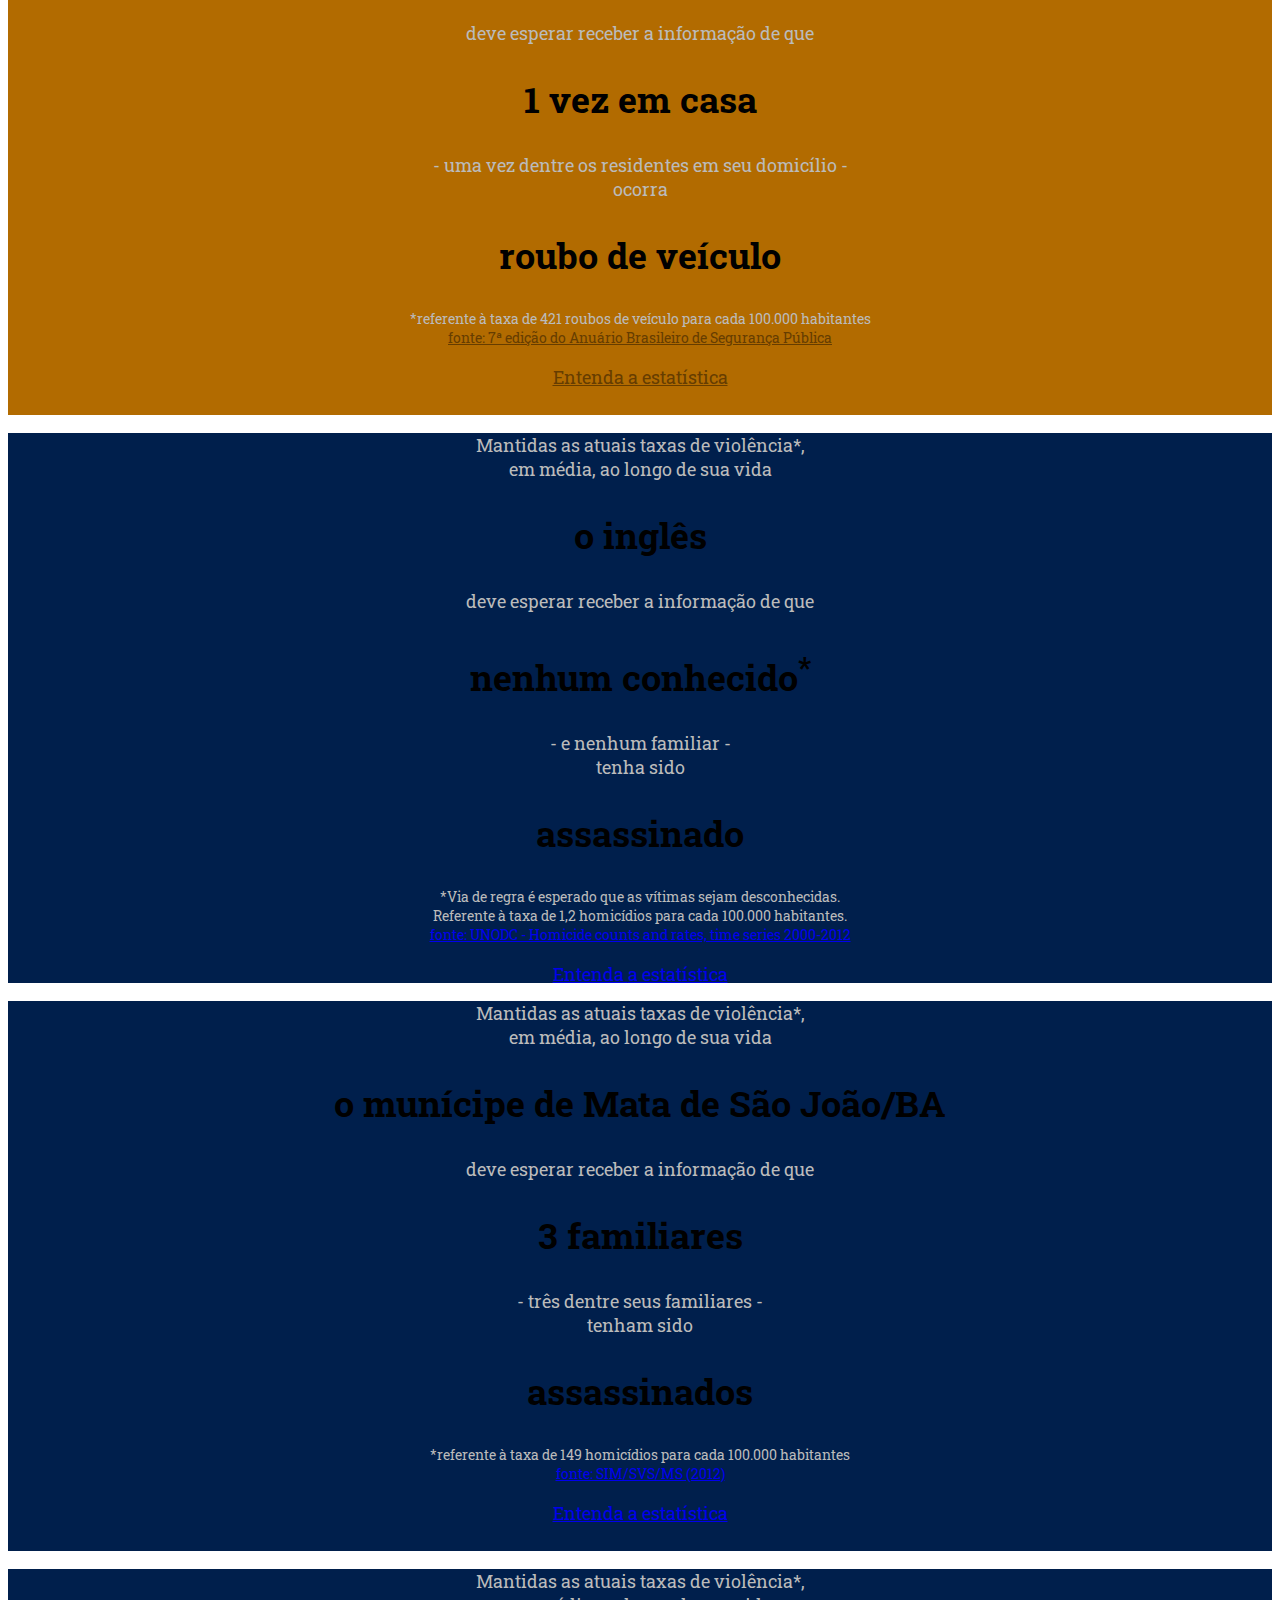
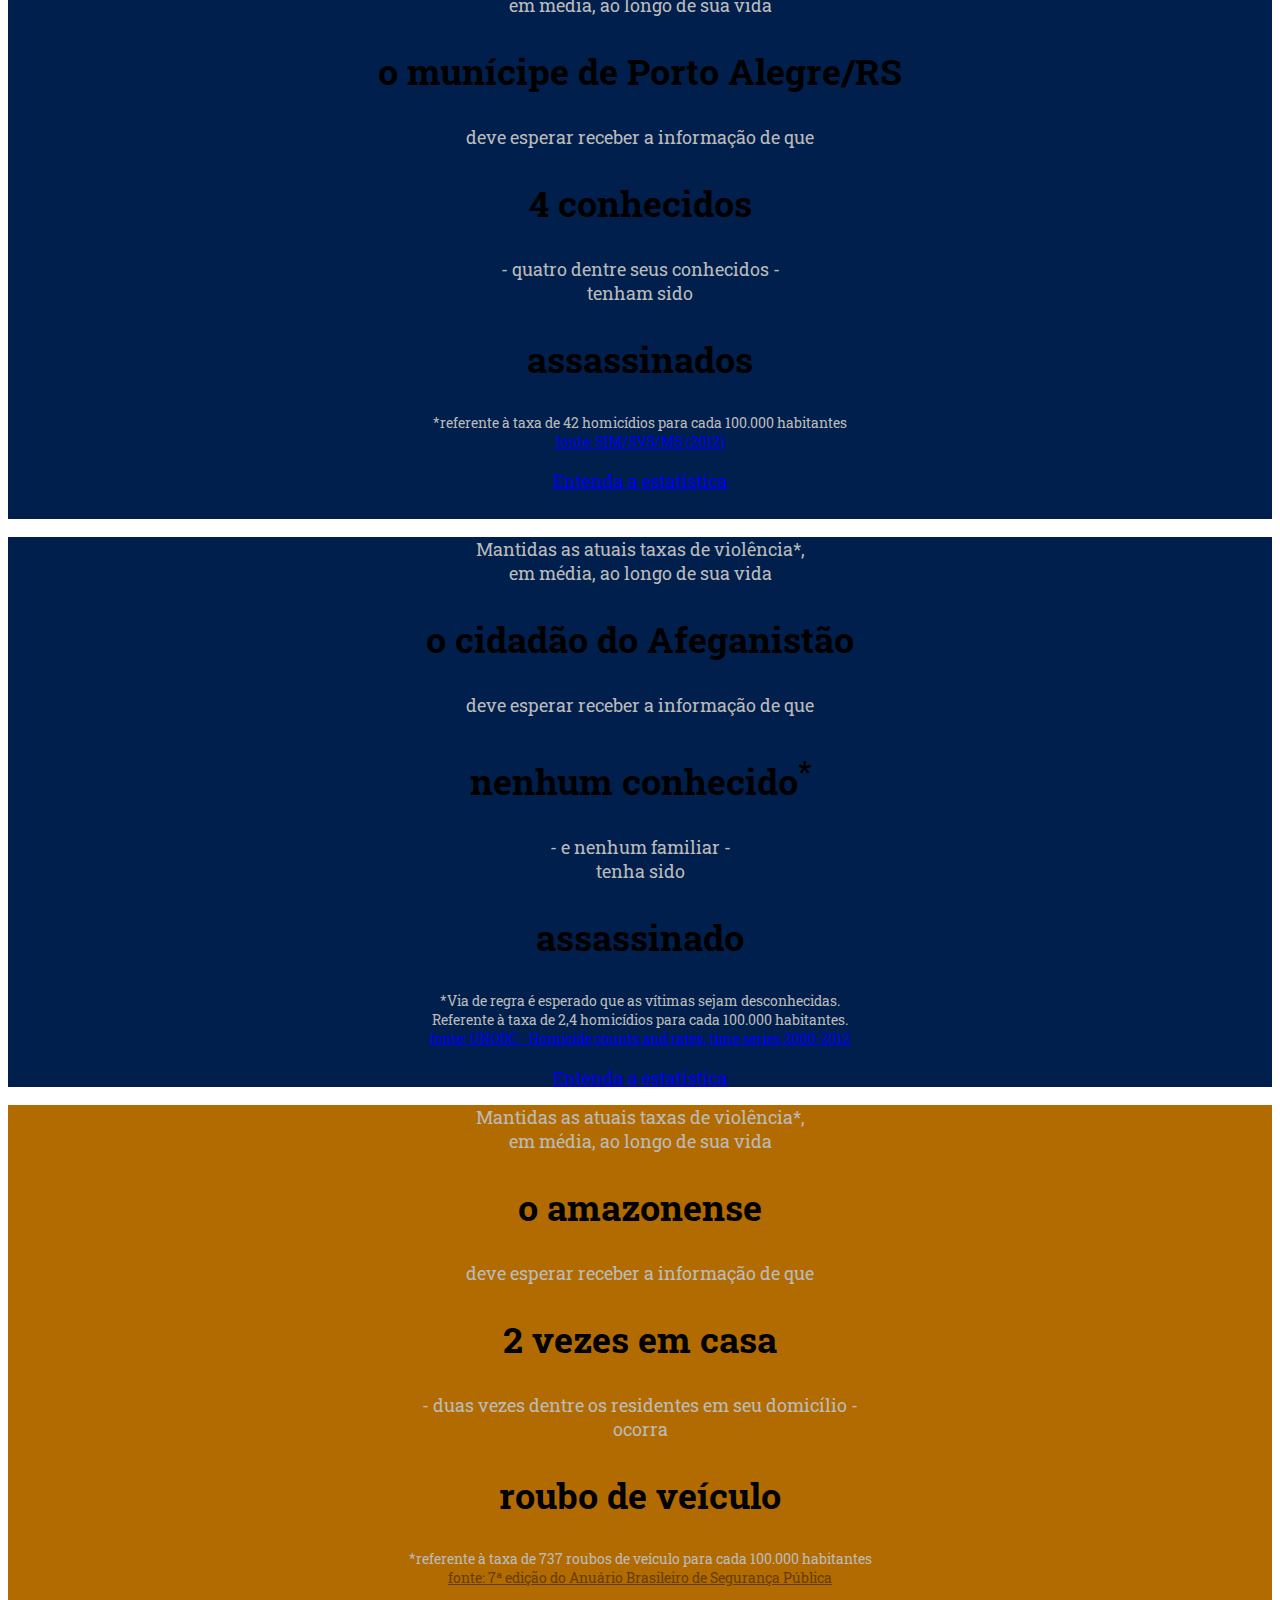
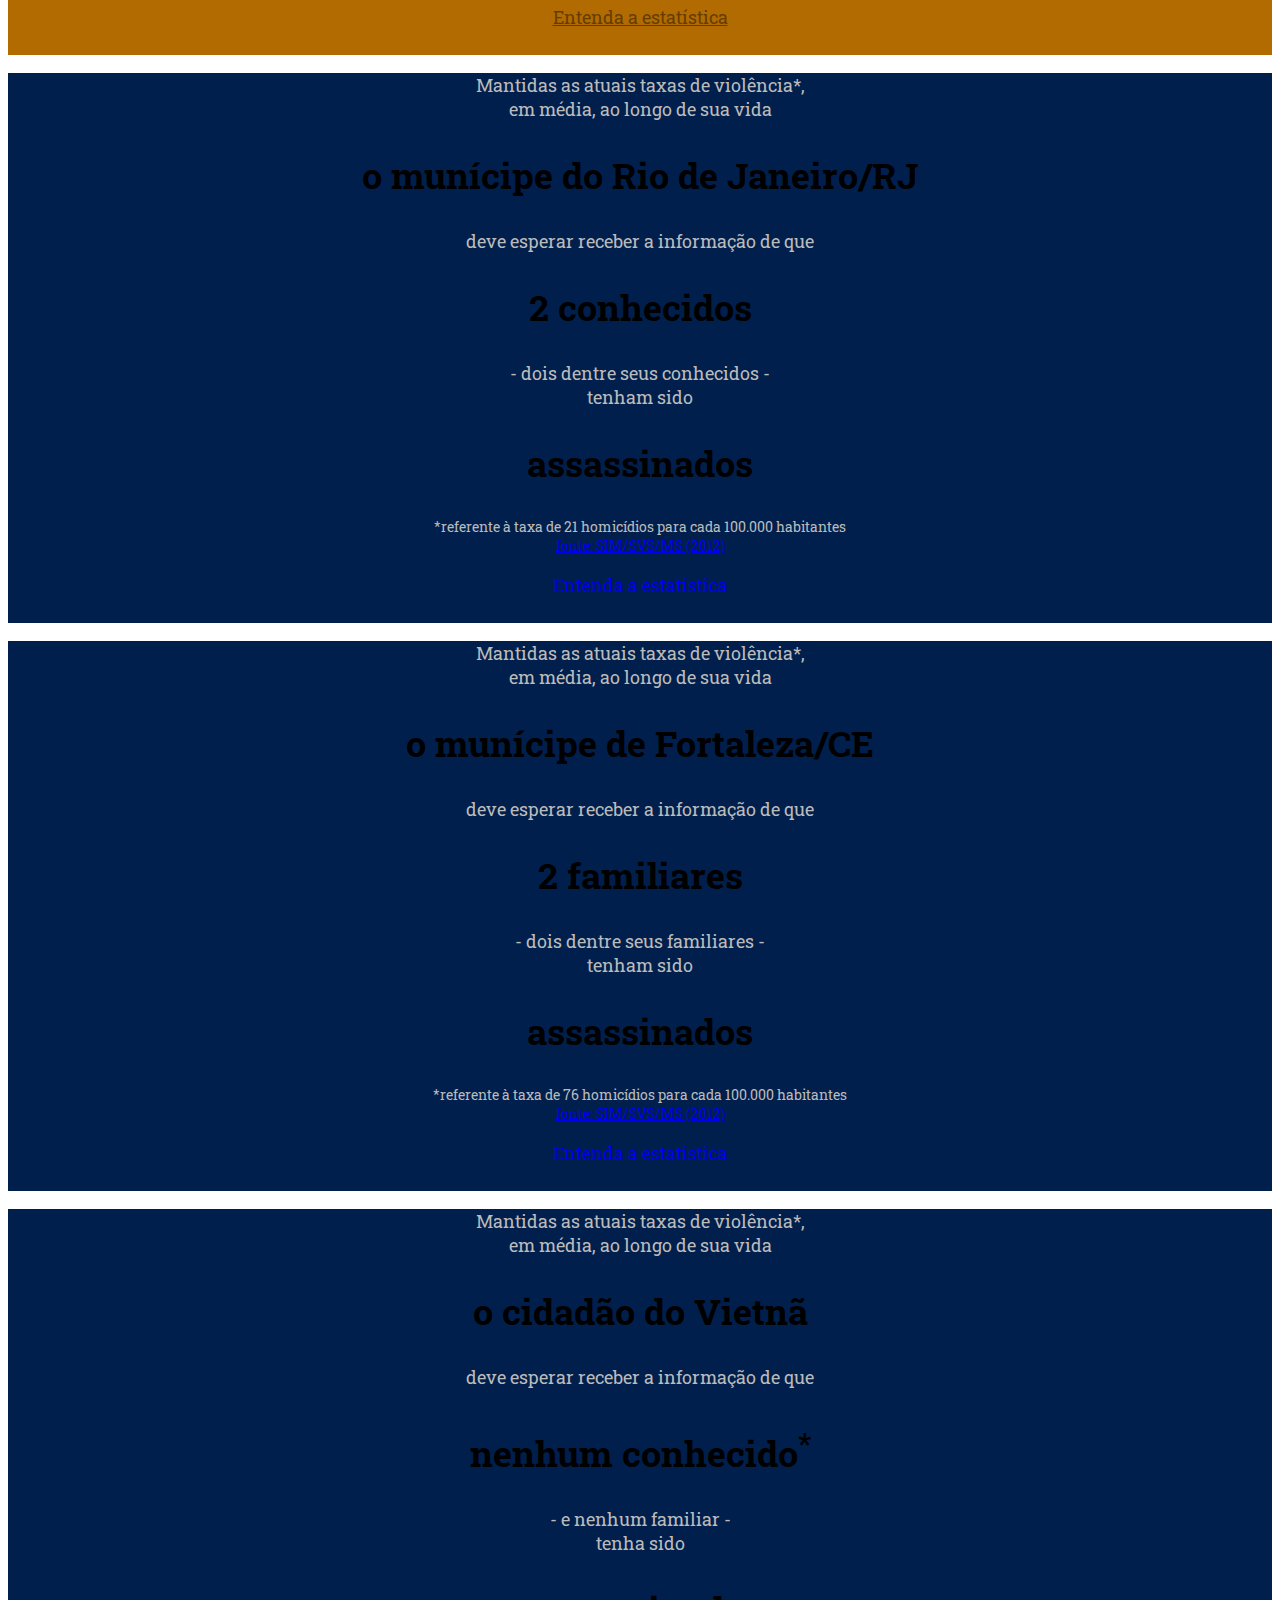
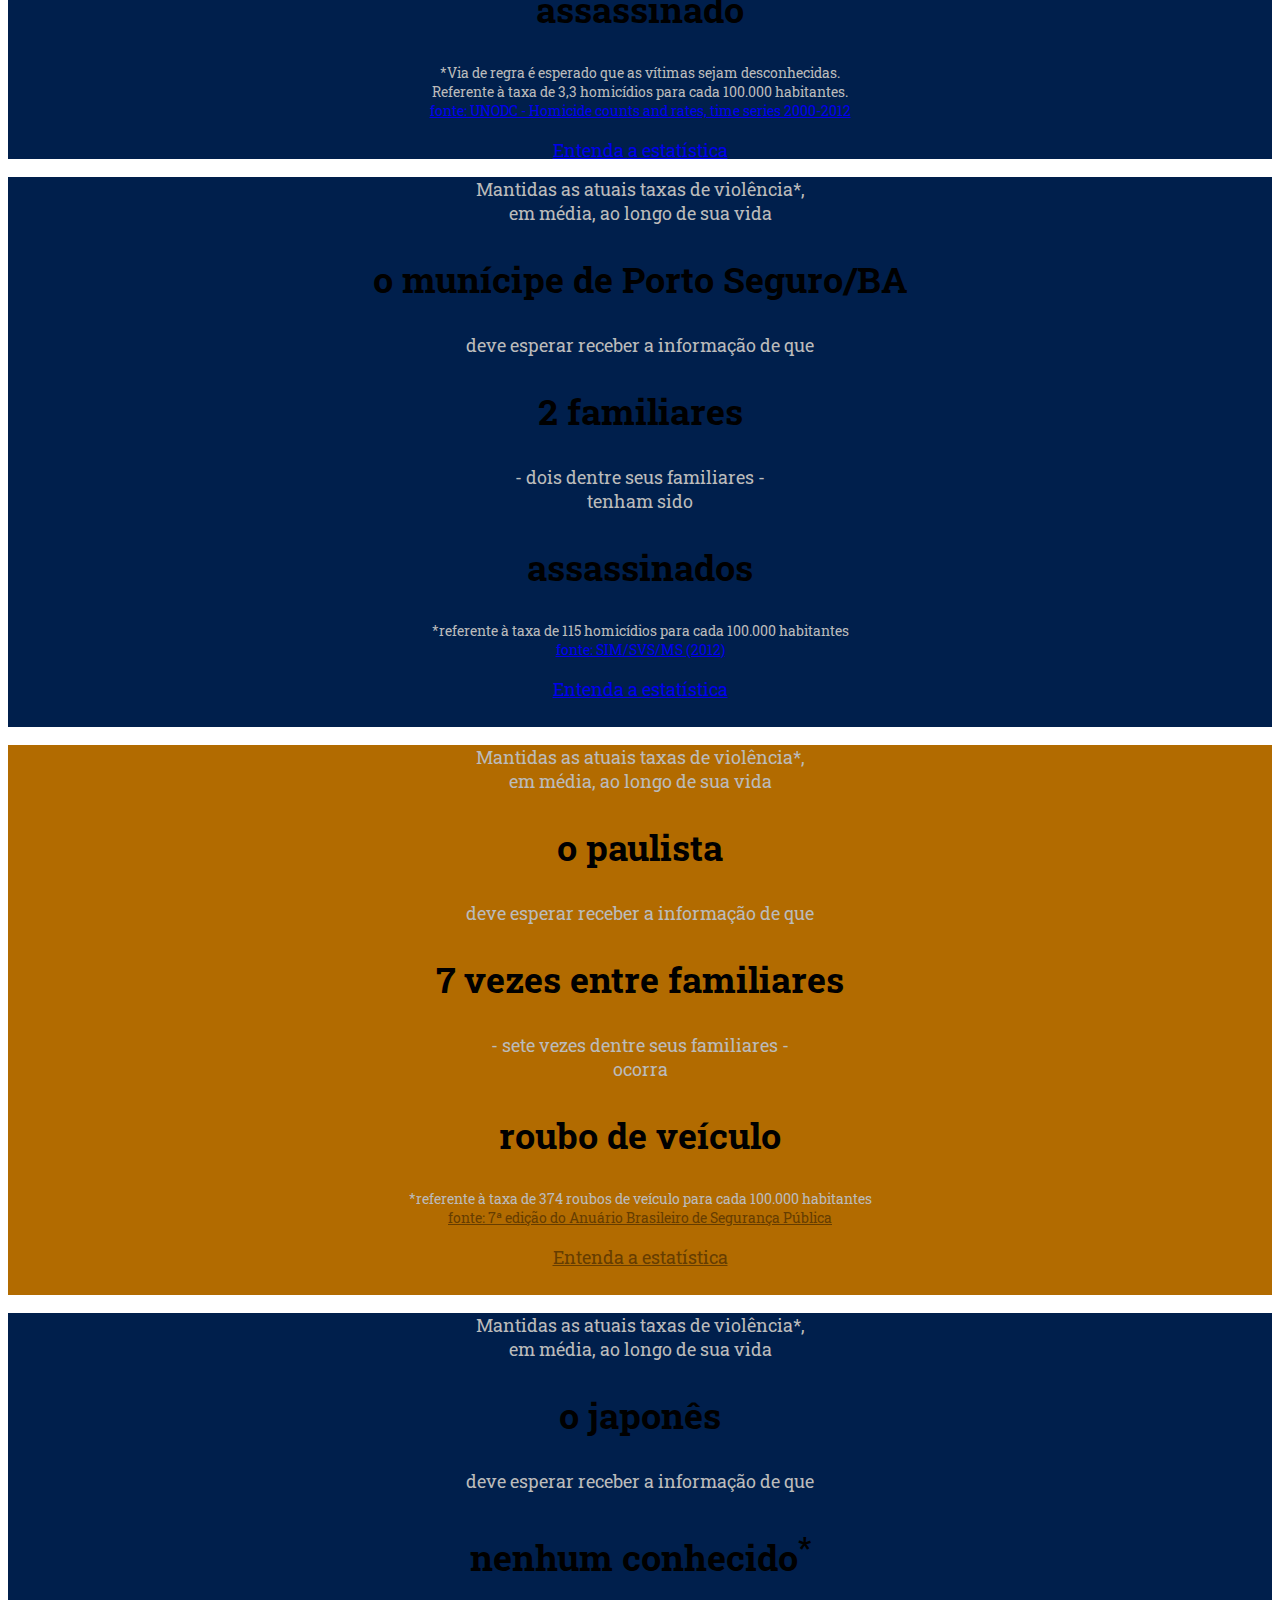
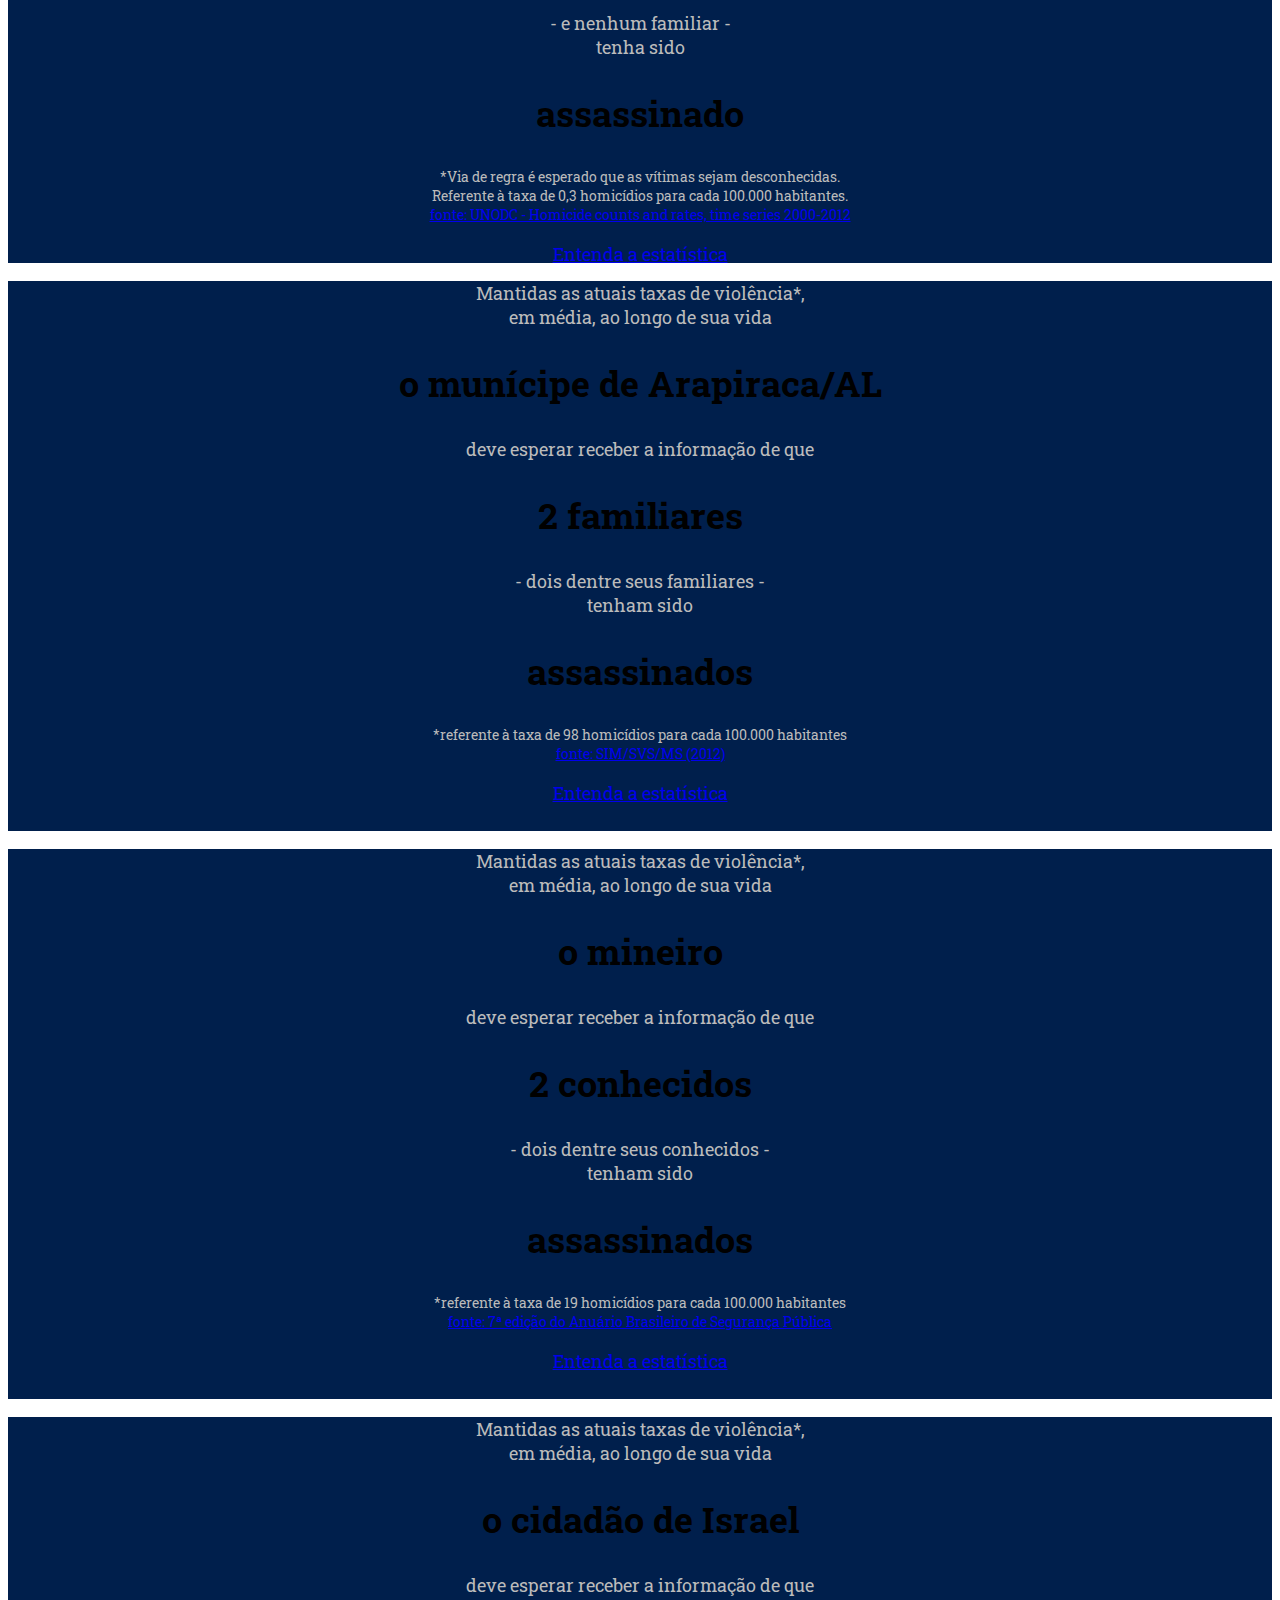
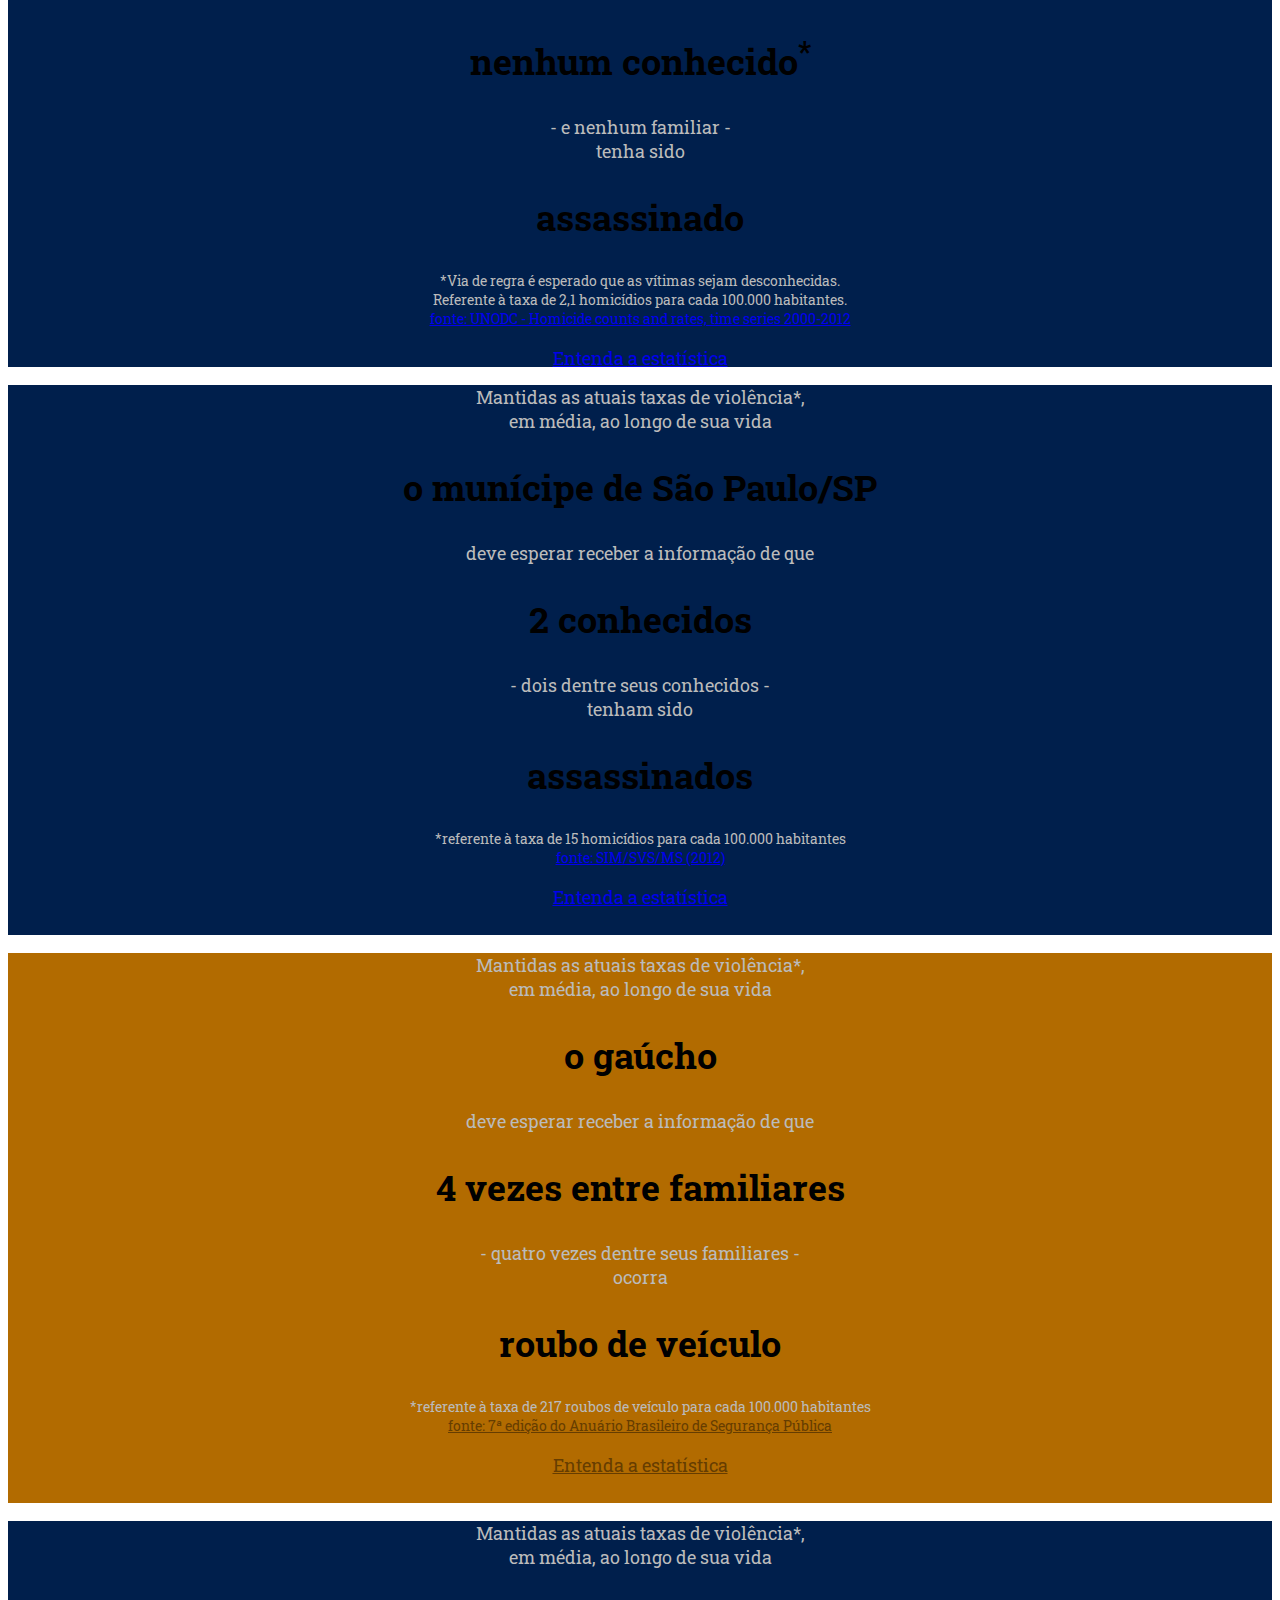
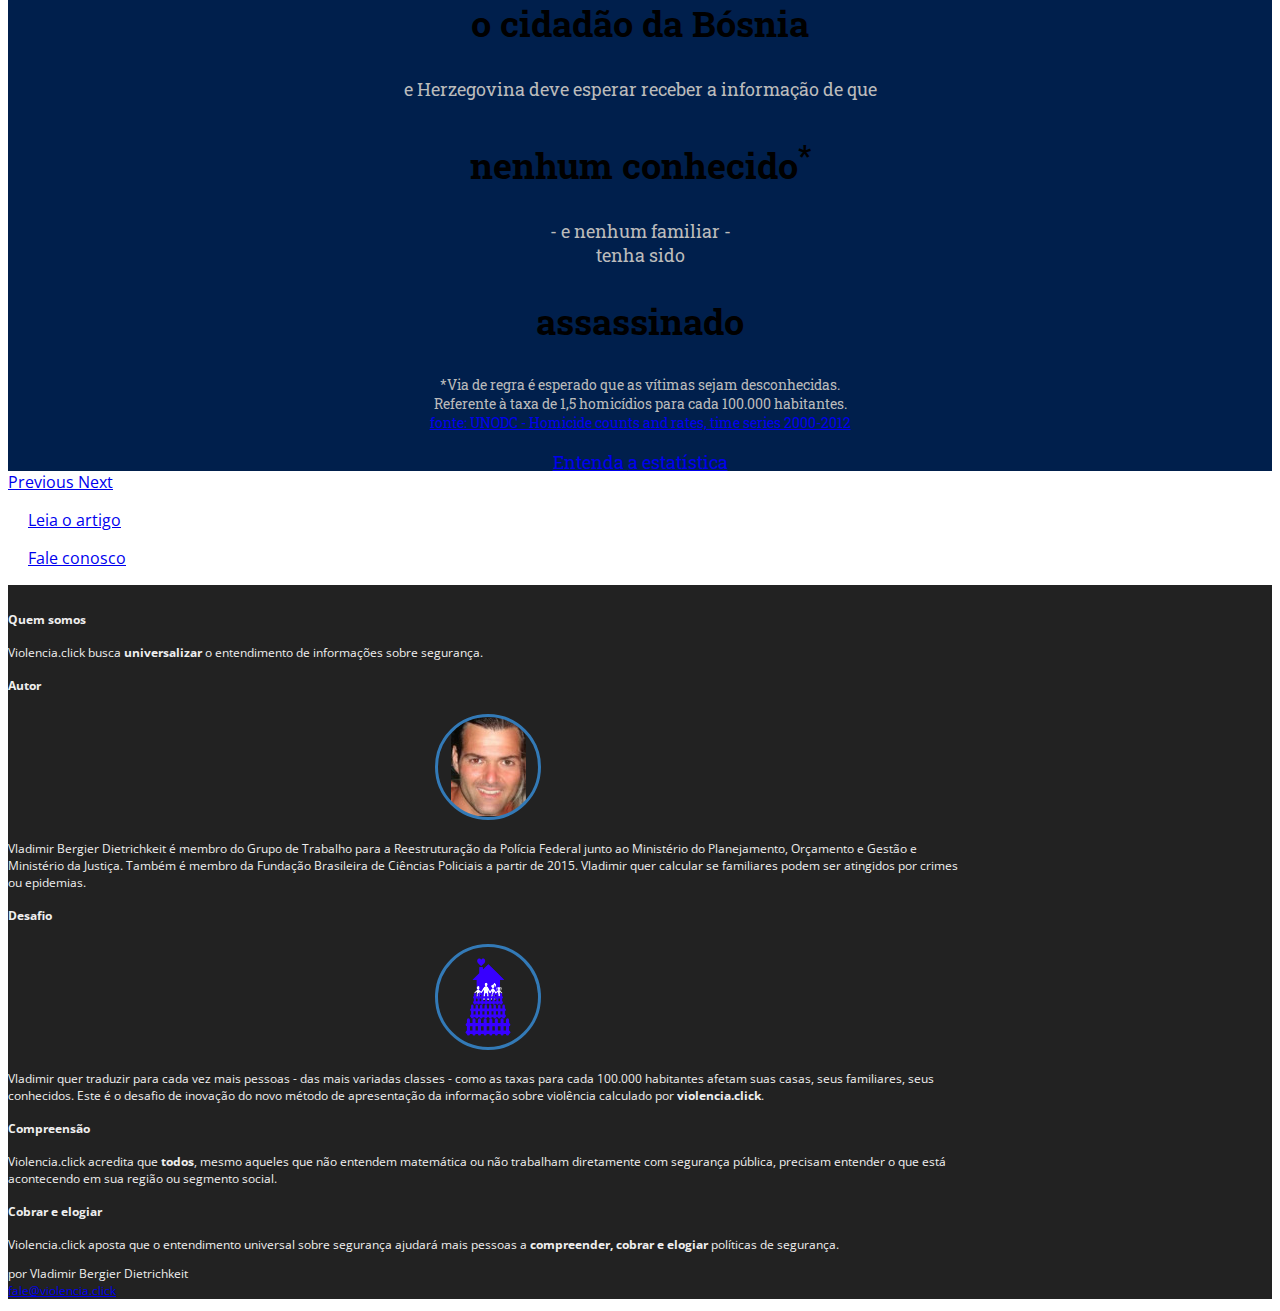
==== commit 96a96a68: "Muda 'estatísticas' para 'previsões' - mais popular. Melhora o menu. Cria link entre 'circulos_pesso" ====
--- a/index.html
+++ b/index.html
@@ -63,20 +63,23 @@
     </div>
 
     <ul class='nav navbar-nav navbar-right collapse navbar-collapse'>
-      <li><a href='artigo.html' target="_blank">Leia o Artigo</a></li>
       <li><a href='#'>Em breve: Calcule suas taxas</a></li>
       <li class='dropdown'>
         <a href='#' data-target='#' class='dropdown-toggle' data-toggle='dropdown'>Sobre <span class='caret'></span></a>
         <ul class='dropdown-menu' role='menu'>
+          <li><a href='circulos_pessoais.html'>Círculos Pessoais</a></li>
+          <li><a href='proxima_ou_distante.html'>Próxima ou Distante?</a></li>
+          <li><a href='index.html'>Previsões</a></li>
+          <li><a href='artigo.html' target="_blank">Leia o Artigo</a></li>
+          <li class='divider'></li>
           <li><a href='contato.html'>Fale Conosco</a></li>
-          <li class='divider'></li>
-          <li><a href='#'>Em breve: Blog</a></li>
           <li class='divider'></li>
           <li><a href='#'>Em breve: Twitter</a></li>
           <li><a href='#'>Em breve: Facebook</a></li>
           <li><a href='#'>Em breve: Google+</a></li>
         </ul>
       </li>
+
     </ul>
   </nav>
 </header>
@@ -118,7 +121,7 @@
         <p class='taxas-preambulo'>- três dentre seus <span>conhecidos - </span><br>tenham sido </p>
         <p class='taxas-valor'>assassinados</p>
         <p class='taxas-footer'>*referente à taxa de 25 homicídios para cada 100.000 habitantes <br><a href="http://www.forumseguranca.org.br/produtos/anuario-brasileiro-de-seguranca-publica/7a-edicao" target="_blank">fonte: 7ª edição do Anuário Brasileiro de Segurança Pública</a></p>
-        <p><a class="btn btn-lg btn-primary" href='entenda.html' role="button">Entenda a estatística</a></p>      
+        <p><a class="btn btn-lg btn-primary" href='circulos_pessoais.html' role="button">Entenda a estatística</a></p>      
       </div>
     </div>
 
@@ -132,7 +135,7 @@
         <p class='taxas-preambulo'>- um dentre seus familiares - <br>tenha sido </p>
         <p class='taxas-valor'>assassinado</p>
         <p class='taxas-footer'>*referente à taxa de 64 homicídios para cada 100.000 habitantes <br><a href="http://www.forumseguranca.org.br/produtos/anuario-brasileiro-de-seguranca-publica/7a-edicao" target="_blank">fonte: 7ª edição do Anuário Brasileiro de Segurança Pública</a></p>
-        <p><a class="btn btn-lg btn-primary" href='entenda.html' role="button">Entenda a estatística</a></p>      
+        <p><a class="btn btn-lg btn-primary" href='circulos_pessoais.html' role="button">Entenda a estatística</a></p>      
       </div>      
     </div>
 
@@ -146,7 +149,7 @@
         <p class='taxas-preambulo'>- uma vez dentre os residentes em seu domicílio - <br>ocorra </p>
         <p class='taxas-valor'>roubo de veículo</p>
         <p class='taxas-footer'>*referente à taxa de 421 roubos de veículo para cada 100.000 habitantes <br><a href="http://www.forumseguranca.org.br/produtos/anuario-brasileiro-de-seguranca-publica/7a-edicao" target="_blank">fonte: 7ª edição do Anuário Brasileiro de Segurança Pública</a></p>
-        <p><a class="btn btn-lg btn-primary btn-warning" href='entenda.html' role="button">Entenda a estatística</a></p>      
+        <p><a class="btn btn-lg btn-primary btn-warning" href='circulos_pessoais.html' role="button">Entenda a estatística</a></p>      
       </div>        
     </div>
 
@@ -160,7 +163,7 @@
         <p class='taxas-preambulo'>- e nenhum familiar - <br>tenha sido </p>
         <p class='taxas-valor'>assassinado</p>
         <p class='taxas-footer'>*Via de regra é esperado que as vítimas sejam desconhecidas. <br>Referente à taxa de 1,2 homicídios para cada 100.000 habitantes. <br><a href="http://www.unodc.org/documents/gsh/data/GSH2013_Homicide_count_and_rate.xlsx" target="_blank">fonte: UNODC - Homicide counts and rates, time series 2000-2012</a></p>
-        <p><a class="btn btn-lg btn-primary" href='entenda.html' role="button">Entenda <span class="hidden-phone">a estatística</span></a></p>      
+        <p><a class="btn btn-lg btn-primary" href='circulos_pessoais.html' role="button">Entenda <span class="hidden-phone">a estatística</span></a></p>      
       </div>       
     </div>    
 
@@ -174,7 +177,7 @@
         <p class='taxas-preambulo'>- três dentre seus familiares - <br>tenham sido </p>
         <p class='taxas-valor'>assassinados</p>
         <p class='taxas-footer'>*referente à taxa de 149 homicídios para cada 100.000 habitantes <br><a href="http://www.mapadaviolencia.org.br/" target="_blank">fonte: SIM/SVS/MS (2012)</a></p>
-        <p><a class="btn btn-lg btn-primary" href='entenda.html' role="button">Entenda a estatística</a></p>      
+        <p><a class="btn btn-lg btn-primary" href='circulos_pessoais.html' role="button">Entenda a estatística</a></p>      
       </div>      
     </div>
 
@@ -188,7 +191,7 @@
         <p class='taxas-preambulo'>- quatro dentre seus conhecidos - <br>tenham sido </p>
         <p class='taxas-valor'>assassinados</p>
         <p class='taxas-footer'>*referente à taxa de 42 homicídios para cada 100.000 habitantes <br><a href="http://www.mapadaviolencia.org.br/" target="_blank">fonte: SIM/SVS/MS (2012)</a></p>
-        <p><a class="btn btn-lg btn-primary" href='entenda.html' role="button">Entenda a estatística</a></p>      
+        <p><a class="btn btn-lg btn-primary" href='circulos_pessoais.html' role="button">Entenda a estatística</a></p>      
       </div>      
     </div>
 
@@ -202,7 +205,7 @@
         <p class='taxas-preambulo'>- e nenhum familiar - <br>tenha sido </p>
         <p class='taxas-valor'>assassinado</p>
         <p class='taxas-footer'>*Via de regra é esperado que as vítimas sejam desconhecidas. <br>Referente à taxa de 2,4 homicídios para cada 100.000 habitantes. <br><a href="http://www.unodc.org/documents/gsh/data/GSH2013_Homicide_count_and_rate.xlsx" target="_blank">fonte: UNODC - Homicide counts and rates, time series 2000-2012</a></p>
-        <p><a class="btn btn-lg btn-primary" href='entenda.html' role="button">Entenda <span class="hidden-phone">a estatística</span></a></p>      
+        <p><a class="btn btn-lg btn-primary" href='circulos_pessoais.html' role="button">Entenda <span class="hidden-phone">a estatística</span></a></p>      
       </div>       
     </div>    
     
@@ -216,7 +219,7 @@
         <p class='taxas-preambulo'>- duas vezes dentre os residentes em seu domicílio - <br>ocorra </p>
         <p class='taxas-valor'>roubo de veículo</p>
         <p class='taxas-footer'>*referente à taxa de 737 roubos de veículo para cada 100.000 habitantes <br><a href="http://www.forumseguranca.org.br/produtos/anuario-brasileiro-de-seguranca-publica/7a-edicao" target="_blank">fonte: 7ª edição do Anuário Brasileiro de Segurança Pública</a></p>
-        <p><a class="btn btn-lg btn-primary btn-warning" href='entenda.html' role="button">Entenda a estatística</a></p>      
+        <p><a class="btn btn-lg btn-primary btn-warning" href='circulos_pessoais.html' role="button">Entenda a estatística</a></p>      
       </div>        
     </div>
 
@@ -230,7 +233,7 @@
         <p class='taxas-preambulo'>- dois dentre seus conhecidos - <br>tenham sido </p>
         <p class='taxas-valor'>assassinados</p>
         <p class='taxas-footer'>*referente à taxa de 21 homicídios para cada 100.000 habitantes <br><a href="http://www.mapadaviolencia.org.br/" target="_blank">fonte: SIM/SVS/MS (2012)</a></p>
-        <p><a class="btn btn-lg btn-primary" href='entenda.html' role="button">Entenda a estatística</a></p>      
+        <p><a class="btn btn-lg btn-primary" href='circulos_pessoais.html' role="button">Entenda a estatística</a></p>      
       </div>      
     </div>
  
@@ -244,7 +247,7 @@
         <p class='taxas-preambulo'>- dois dentre seus familiares - <br>tenham sido </p>
         <p class='taxas-valor'>assassinados</p>
         <p class='taxas-footer'>*referente à taxa de 76 homicídios para cada 100.000 habitantes <br><a href="http://www.mapadaviolencia.org.br/" target="_blank">fonte: SIM/SVS/MS (2012)</a></p>
-        <p><a class="btn btn-lg btn-primary" href='entenda.html' role="button">Entenda a estatística</a></p>      
+        <p><a class="btn btn-lg btn-primary" href='circulos_pessoais.html' role="button">Entenda a estatística</a></p>      
       </div>      
     </div>
 
@@ -258,7 +261,7 @@
         <p class='taxas-preambulo'>- e nenhum familiar - <br>tenha sido </p>
         <p class='taxas-valor'>assassinado</p>
         <p class='taxas-footer'>*Via de regra é esperado que as vítimas sejam desconhecidas. <br>Referente à taxa de 3,3 homicídios para cada 100.000 habitantes. <br><a href="http://www.unodc.org/documents/gsh/data/GSH2013_Homicide_count_and_rate.xlsx" target="_blank">fonte: UNODC - Homicide counts and rates, time series 2000-2012</a></p>
-        <p><a class="btn btn-lg btn-primary" href='entenda.html' role="button">Entenda <span class="hidden-phone">a estatística</span></a></p>      
+        <p><a class="btn btn-lg btn-primary" href='circulos_pessoais.html' role="button">Entenda <span class="hidden-phone">a estatística</span></a></p>      
       </div>       
     </div>    
 
@@ -272,7 +275,7 @@
         <p class='taxas-preambulo'>- dois dentre seus familiares - <br>tenham sido </p>
         <p class='taxas-valor'>assassinados</p>
         <p class='taxas-footer'>*referente à taxa de 115 homicídios para cada 100.000 habitantes <br><a href="http://www.mapadaviolencia.org.br/" target="_blank">fonte: SIM/SVS/MS (2012)</a></p>
-        <p><a class="btn btn-lg btn-primary" href='entenda.html' role="button">Entenda a estatística</a></p>      
+        <p><a class="btn btn-lg btn-primary" href='circulos_pessoais.html' role="button">Entenda a estatística</a></p>      
       </div>      
     </div>
 
@@ -286,7 +289,7 @@
         <p class='taxas-preambulo'>- sete vezes dentre seus familiares - <br>ocorra </p>
         <p class='taxas-valor'>roubo de veículo</p>
         <p class='taxas-footer'>*referente à taxa de 374 roubos de veículo para cada 100.000 habitantes <br><a href="http://www.forumseguranca.org.br/produtos/anuario-brasileiro-de-seguranca-publica/7a-edicao" target="_blank">fonte: 7ª edição do Anuário Brasileiro de Segurança Pública</a></p>
-        <p><a class="btn btn-lg btn-primary btn-warning" href='entenda.html' role="button">Entenda a estatística</a></p>      
+        <p><a class="btn btn-lg btn-primary btn-warning" href='circulos_pessoais.html' role="button">Entenda a estatística</a></p>      
       </div>        
     </div>
 
@@ -300,7 +303,7 @@
         <p class='taxas-preambulo'>- e nenhum familiar - <br>tenha sido </p>
         <p class='taxas-valor'>assassinado</p>
         <p class='taxas-footer'>*Via de regra é esperado que as vítimas sejam desconhecidas. <br>Referente à taxa de 0,3 homicídios para cada 100.000 habitantes. <br><a href="http://www.unodc.org/documents/gsh/data/GSH2013_Homicide_count_and_rate.xlsx" target="_blank">fonte: UNODC - Homicide counts and rates, time series 2000-2012</a></p>
-        <p><a class="btn btn-lg btn-primary" href='entenda.html' role="button">Entenda <span class="hidden-phone">a estatística</span></a></p>      
+        <p><a class="btn btn-lg btn-primary" href='circulos_pessoais.html' role="button">Entenda <span class="hidden-phone">a estatística</span></a></p>      
       </div>       
     </div>    
 
@@ -314,7 +317,7 @@
         <p class='taxas-preambulo'>- dois dentre seus familiares - <br>tenham sido </p>
         <p class='taxas-valor'>assassinados</p>
         <p class='taxas-footer'>*referente à taxa de 98 homicídios para cada 100.000 habitantes <br><a href="http://www.mapadaviolencia.org.br/" target="_blank">fonte: SIM/SVS/MS (2012)</a></p>
-        <p><a class="btn btn-lg btn-primary" href='entenda.html' role="button">Entenda a estatística</a></p>      
+        <p><a class="btn btn-lg btn-primary" href='circulos_pessoais.html' role="button">Entenda a estatística</a></p>      
       </div>      
     </div>
 
@@ -328,7 +331,7 @@
         <p class='taxas-preambulo'>- dois dentre seus conhecidos - <br>tenham sido </p>
         <p class='taxas-valor'>assassinados</p>
         <p class='taxas-footer'>*referente à taxa de 19 homicídios para cada 100.000 habitantes <br><a href="http://www.forumseguranca.org.br/produtos/anuario-brasileiro-de-seguranca-publica/7a-edicao" target="_blank">fonte: 7ª edição do Anuário Brasileiro de Segurança Pública</a></p>
-        <p><a class="btn btn-lg btn-primary" href='entenda.html' role="button">Entenda a estatística</a></p>      
+        <p><a class="btn btn-lg btn-primary" href='circulos_pessoais.html' role="button">Entenda a estatística</a></p>      
       </div>      
     </div>
 
@@ -342,7 +345,7 @@
         <p class='taxas-preambulo'>- e nenhum familiar - <br>tenha sido </p>
         <p class='taxas-valor'>assassinado</p>
         <p class='taxas-footer'>*Via de regra é esperado que as vítimas sejam desconhecidas. <br>Referente à taxa de 2,1 homicídios para cada 100.000 habitantes. <br><a href="http://www.unodc.org/documents/gsh/data/GSH2013_Homicide_count_and_rate.xlsx" target="_blank">fonte: UNODC - Homicide counts and rates, time series 2000-2012</a></p>
-        <p><a class="btn btn-lg btn-primary" href='entenda.html' role="button">Entenda <span class="hidden-phone">a estatística</span></a></p>      
+        <p><a class="btn btn-lg btn-primary" href='circulos_pessoais.html' role="button">Entenda <span class="hidden-phone">a estatística</span></a></p>      
       </div>       
     </div>    
 
@@ -356,7 +359,7 @@
         <p class='taxas-preambulo'>- dois dentre seus conhecidos - <br>tenham sido </p>
         <p class='taxas-valor'>assassinados</p>
         <p class='taxas-footer'>*referente à taxa de 15 homicídios para cada 100.000 habitantes <br><a href="http://www.mapadaviolencia.org.br/" target="_blank">fonte: SIM/SVS/MS (2012)</a></p>
-        <p><a class="btn btn-lg btn-primary" href='entenda.html' role="button">Entenda a estatística</a></p>      
+        <p><a class="btn btn-lg btn-primary" href='circulos_pessoais.html' role="button">Entenda a estatística</a></p>      
       </div>      
     </div>
 
@@ -370,7 +373,7 @@
         <p class='taxas-preambulo'>- quatro vezes dentre seus familiares - <br>ocorra </p>
         <p class='taxas-valor'>roubo de veículo</p>
         <p class='taxas-footer'>*referente à taxa de 217 roubos de veículo para cada 100.000 habitantes <br><a href="http://www.forumseguranca.org.br/produtos/anuario-brasileiro-de-seguranca-publica/7a-edicao" target="_blank">fonte: 7ª edição do Anuário Brasileiro de Segurança Pública</a></p>
-        <p><a class="btn btn-lg btn-primary btn-warning" href='entenda.html' role="button">Entenda a estatística</a></p>      
+        <p><a class="btn btn-lg btn-primary btn-warning" href='circulos_pessoais.html' role="button">Entenda a estatística</a></p>      
       </div>        
     </div>
 
@@ -384,7 +387,7 @@
         <p class='taxas-preambulo'>- e nenhum familiar - <br>tenha sido </p>
         <p class='taxas-valor'>assassinado</p>
         <p class='taxas-footer'>*Via de regra é esperado que as vítimas sejam desconhecidas. <br>Referente à taxa de 1,5 homicídios para cada 100.000 habitantes. <br><a href="http://www.unodc.org/documents/gsh/data/GSH2013_Homicide_count_and_rate.xlsx" target="_blank">fonte: UNODC - Homicide counts and rates, time series 2000-2012</a></p>
-        <p><a class="btn btn-lg btn-primary" href='entenda.html' role="button">Entenda <span class="hidden-phone">a estatística</span></a></p>      
+        <p><a class="btn btn-lg btn-primary" href='circulos_pessoais.html' role="button">Entenda <span class="hidden-phone">a estatística</span></a></p>      
       </div>       
     </div>    
     
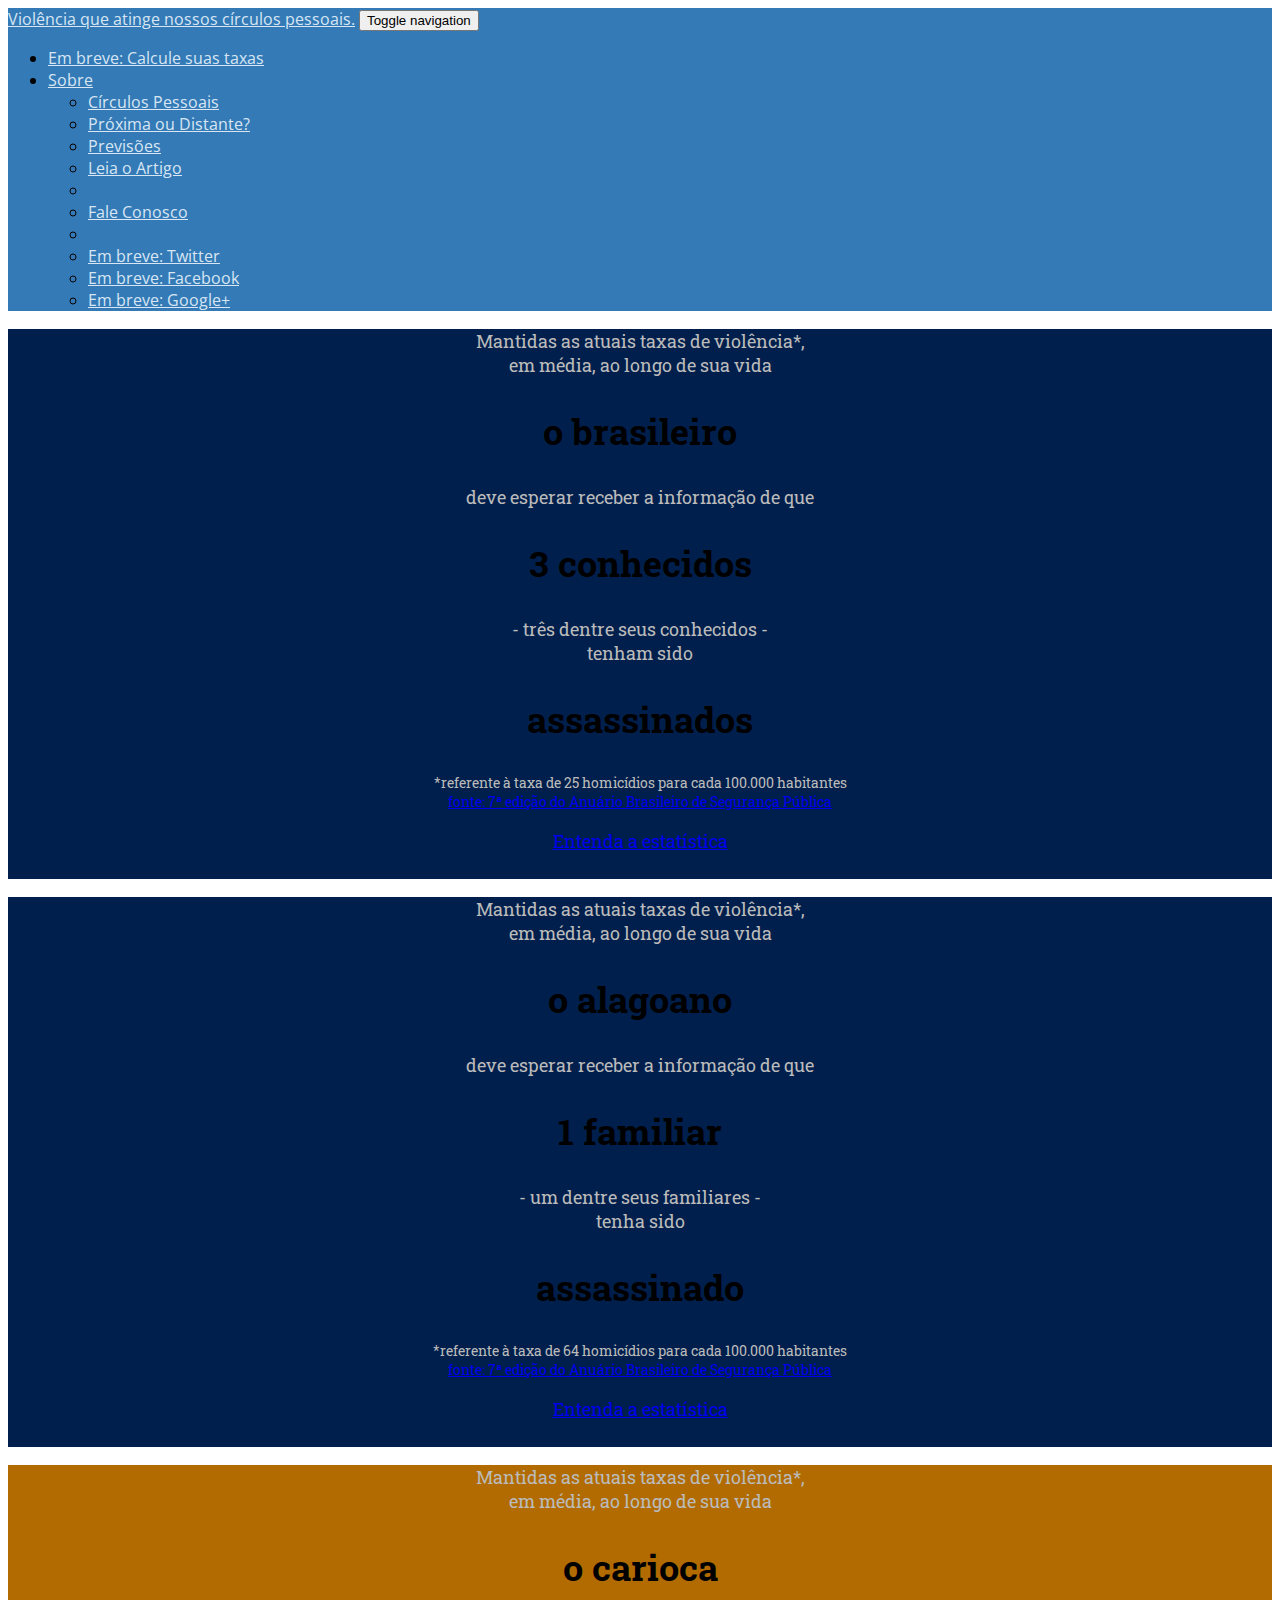
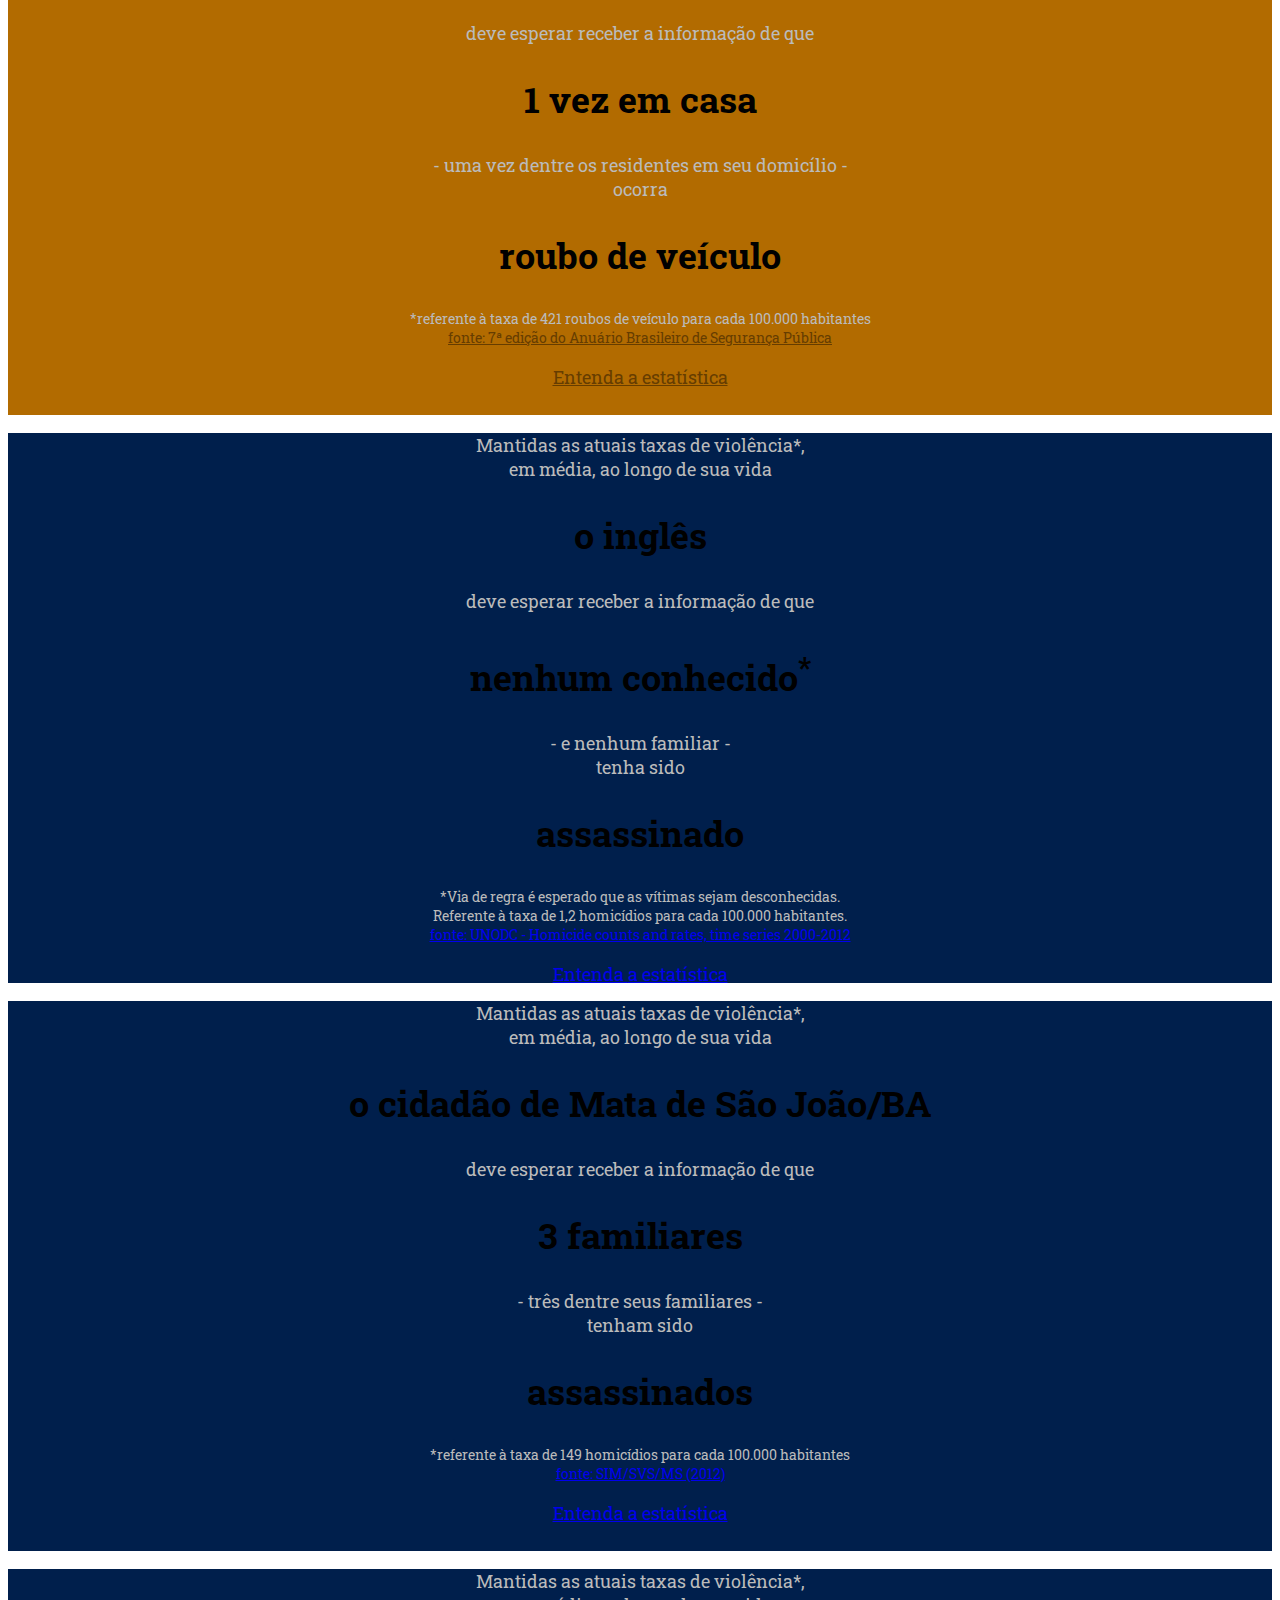
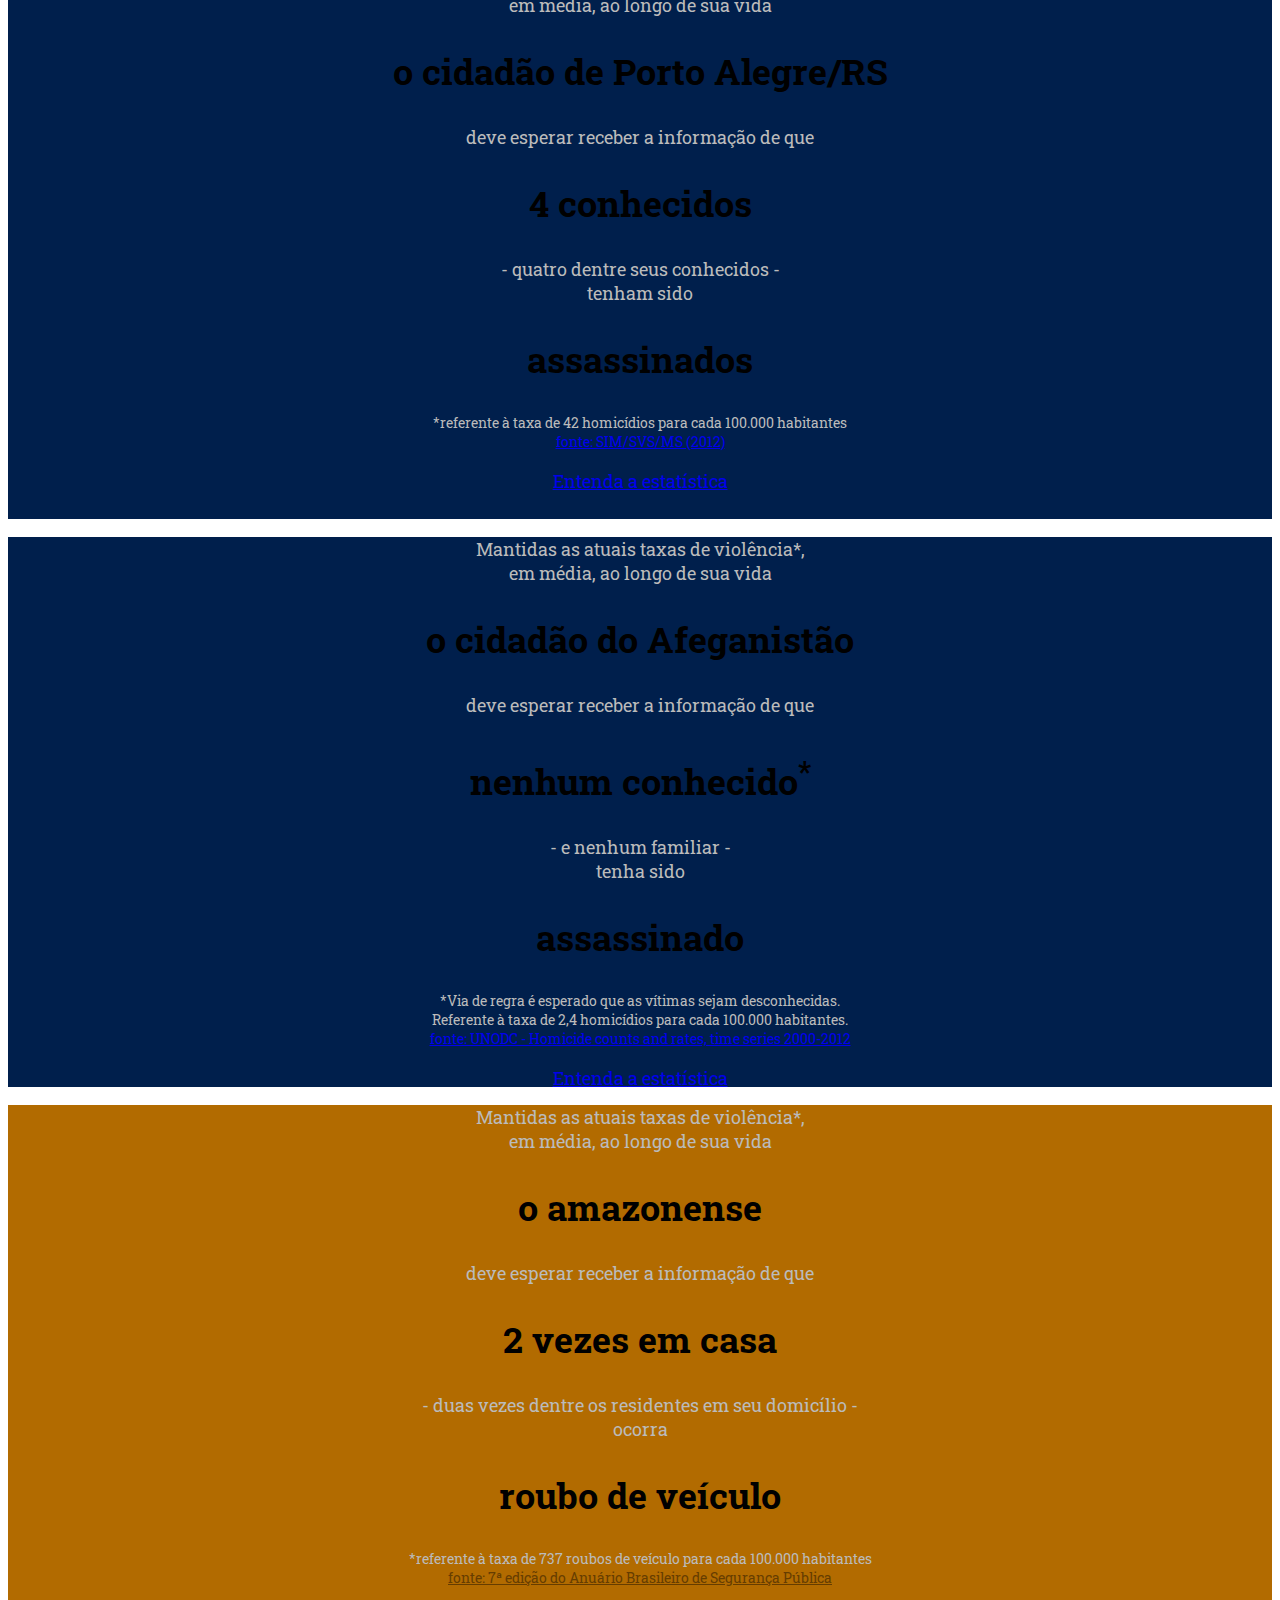
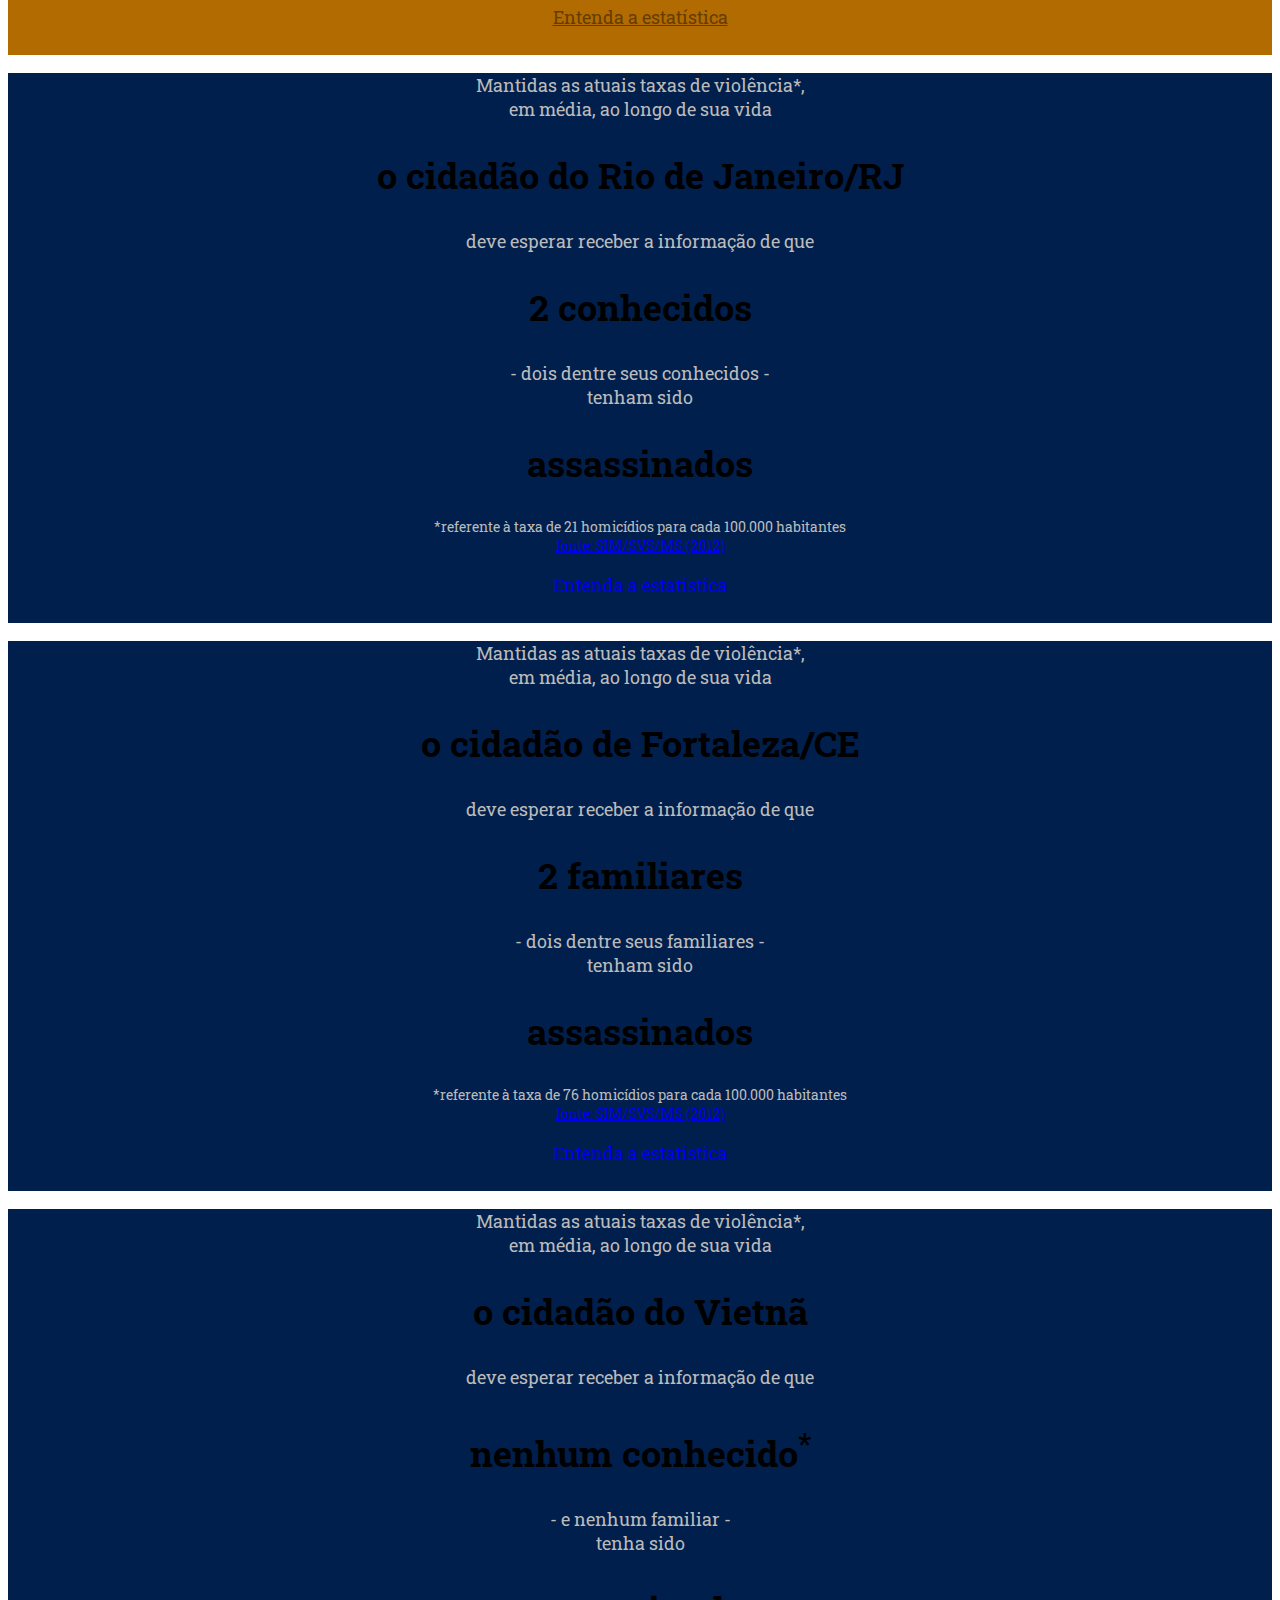
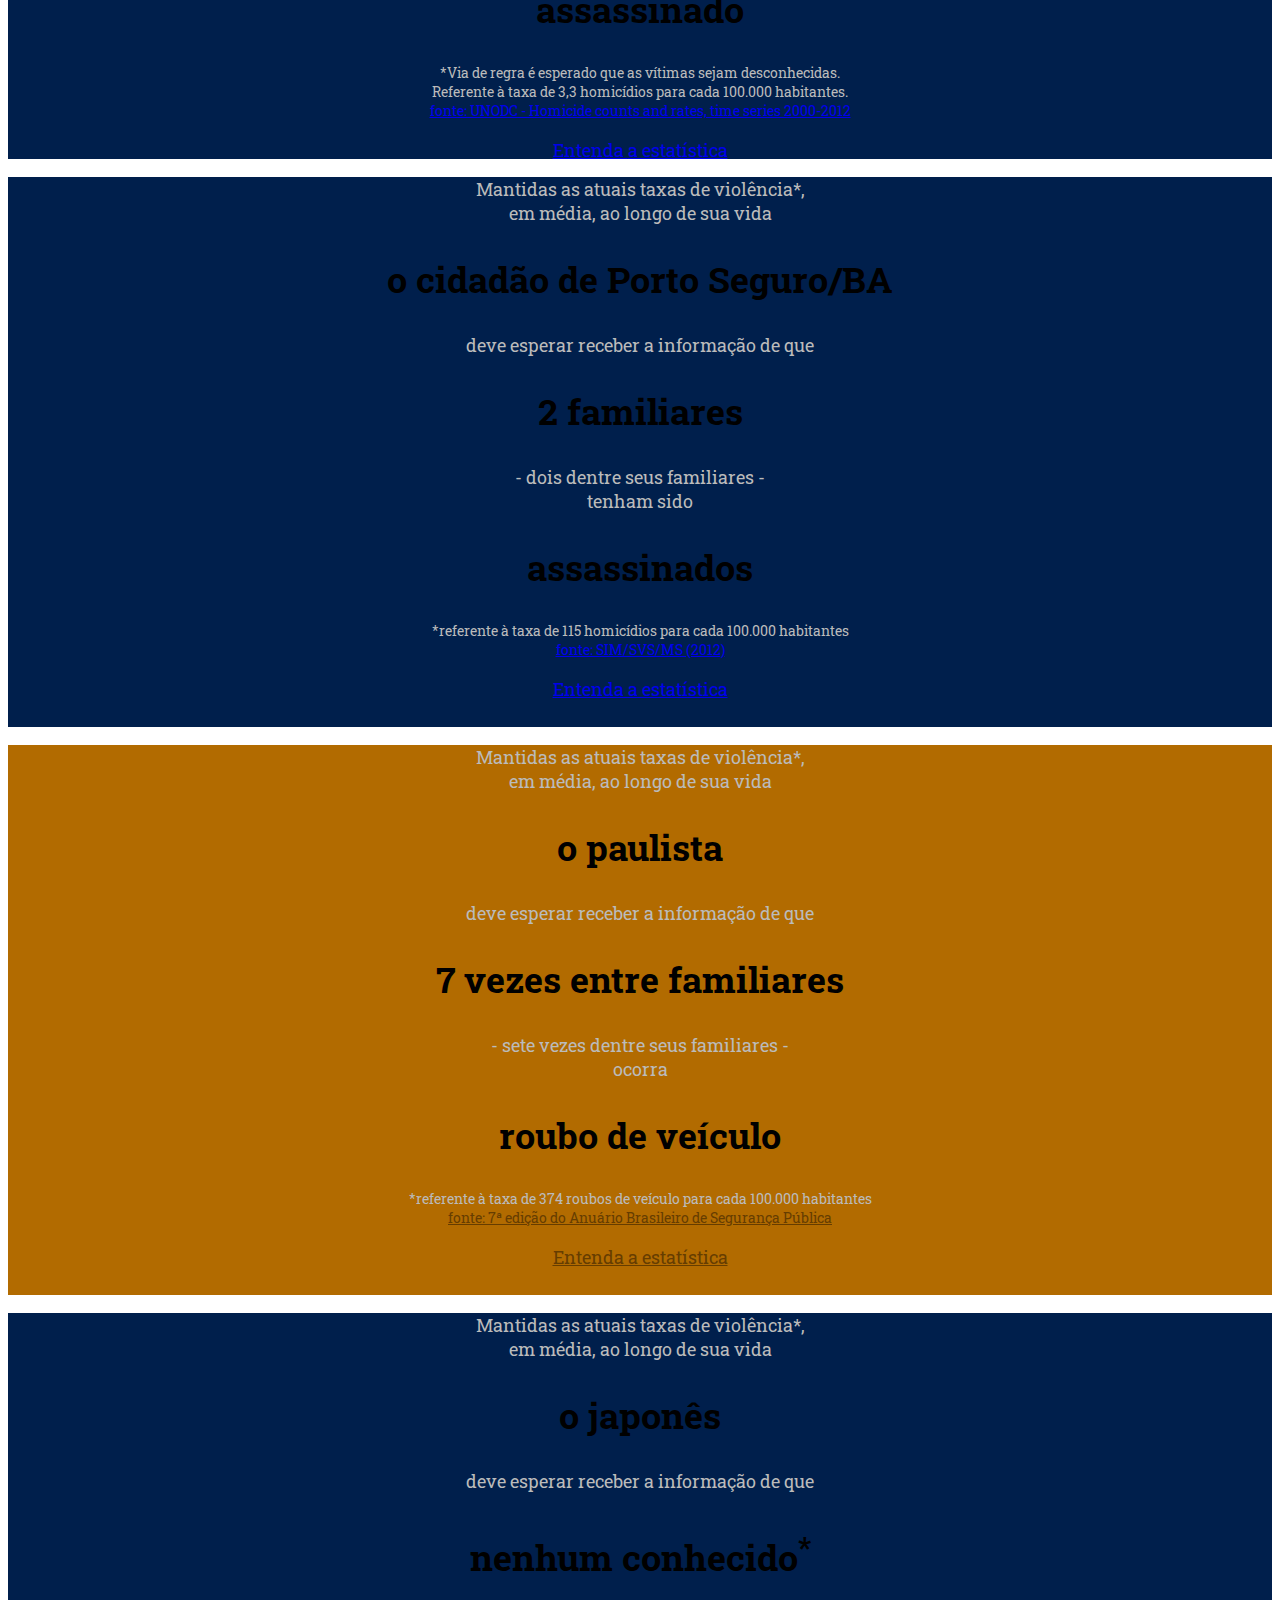
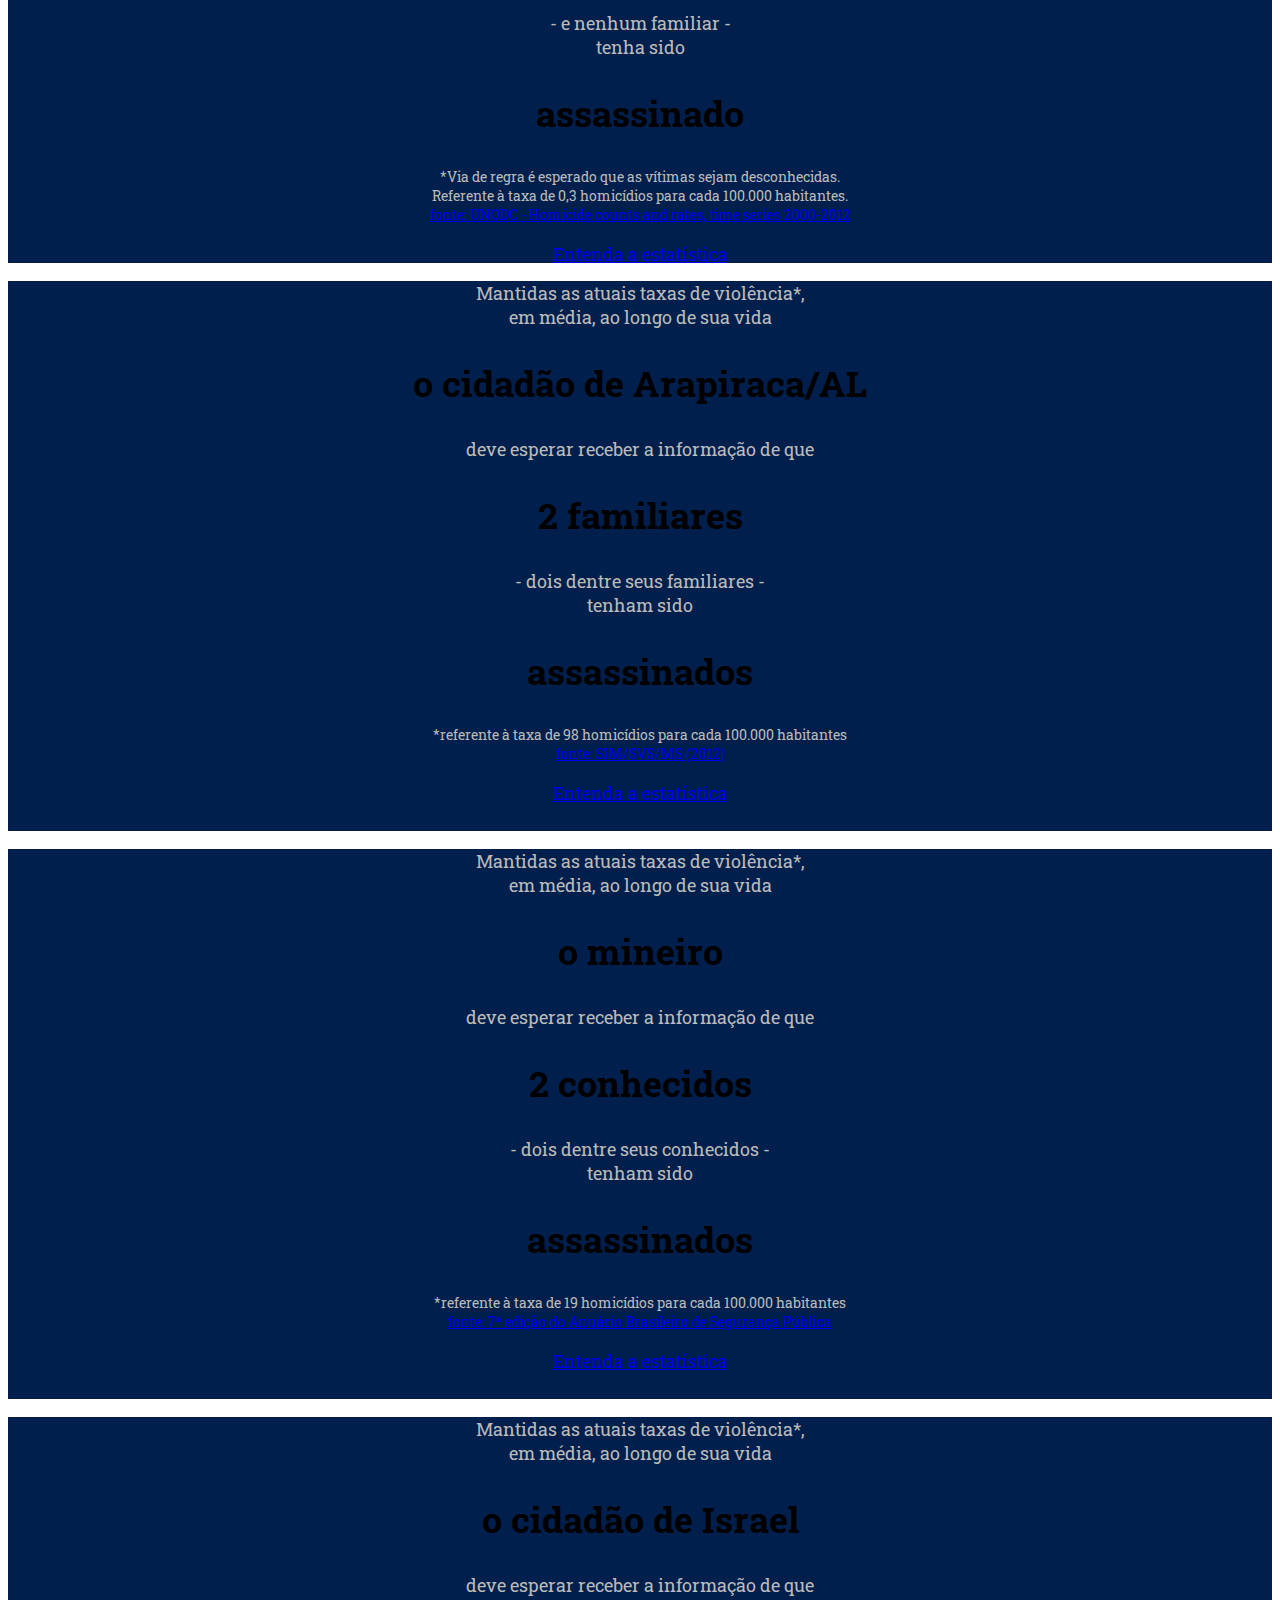
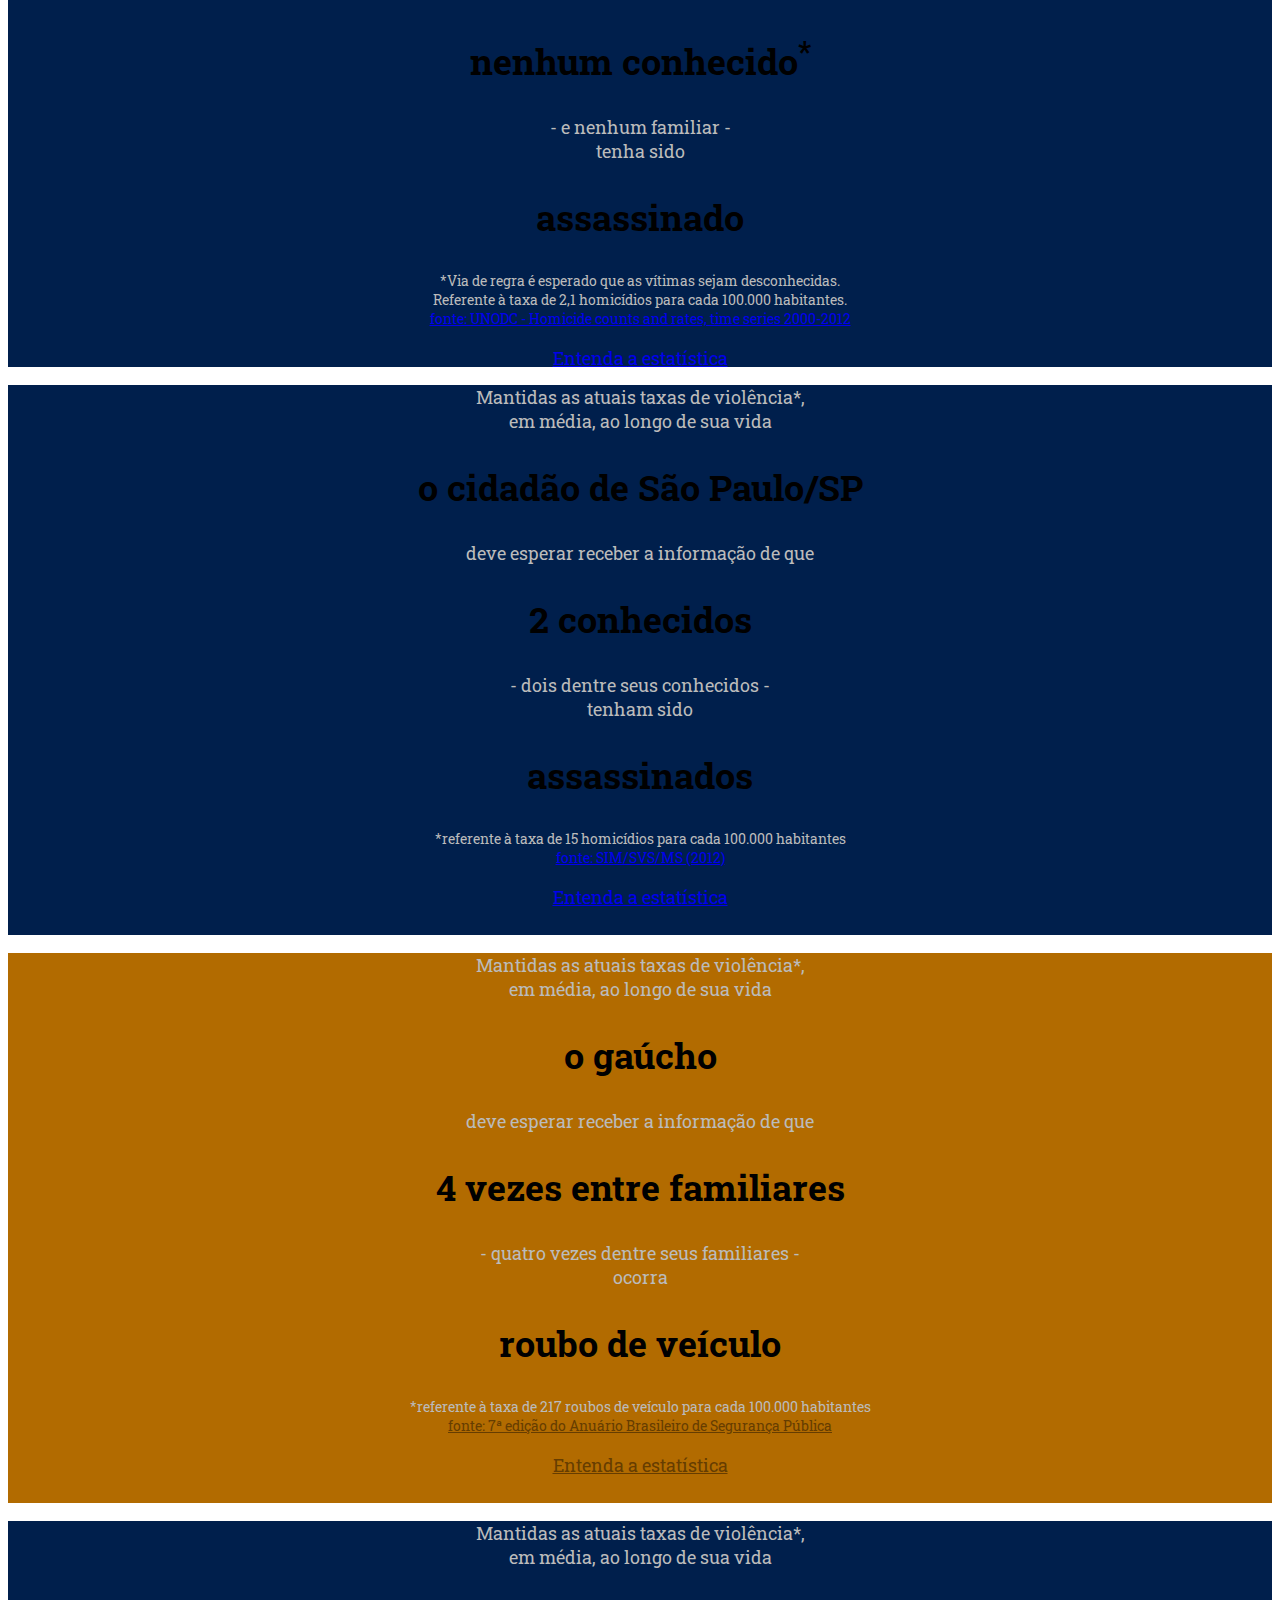
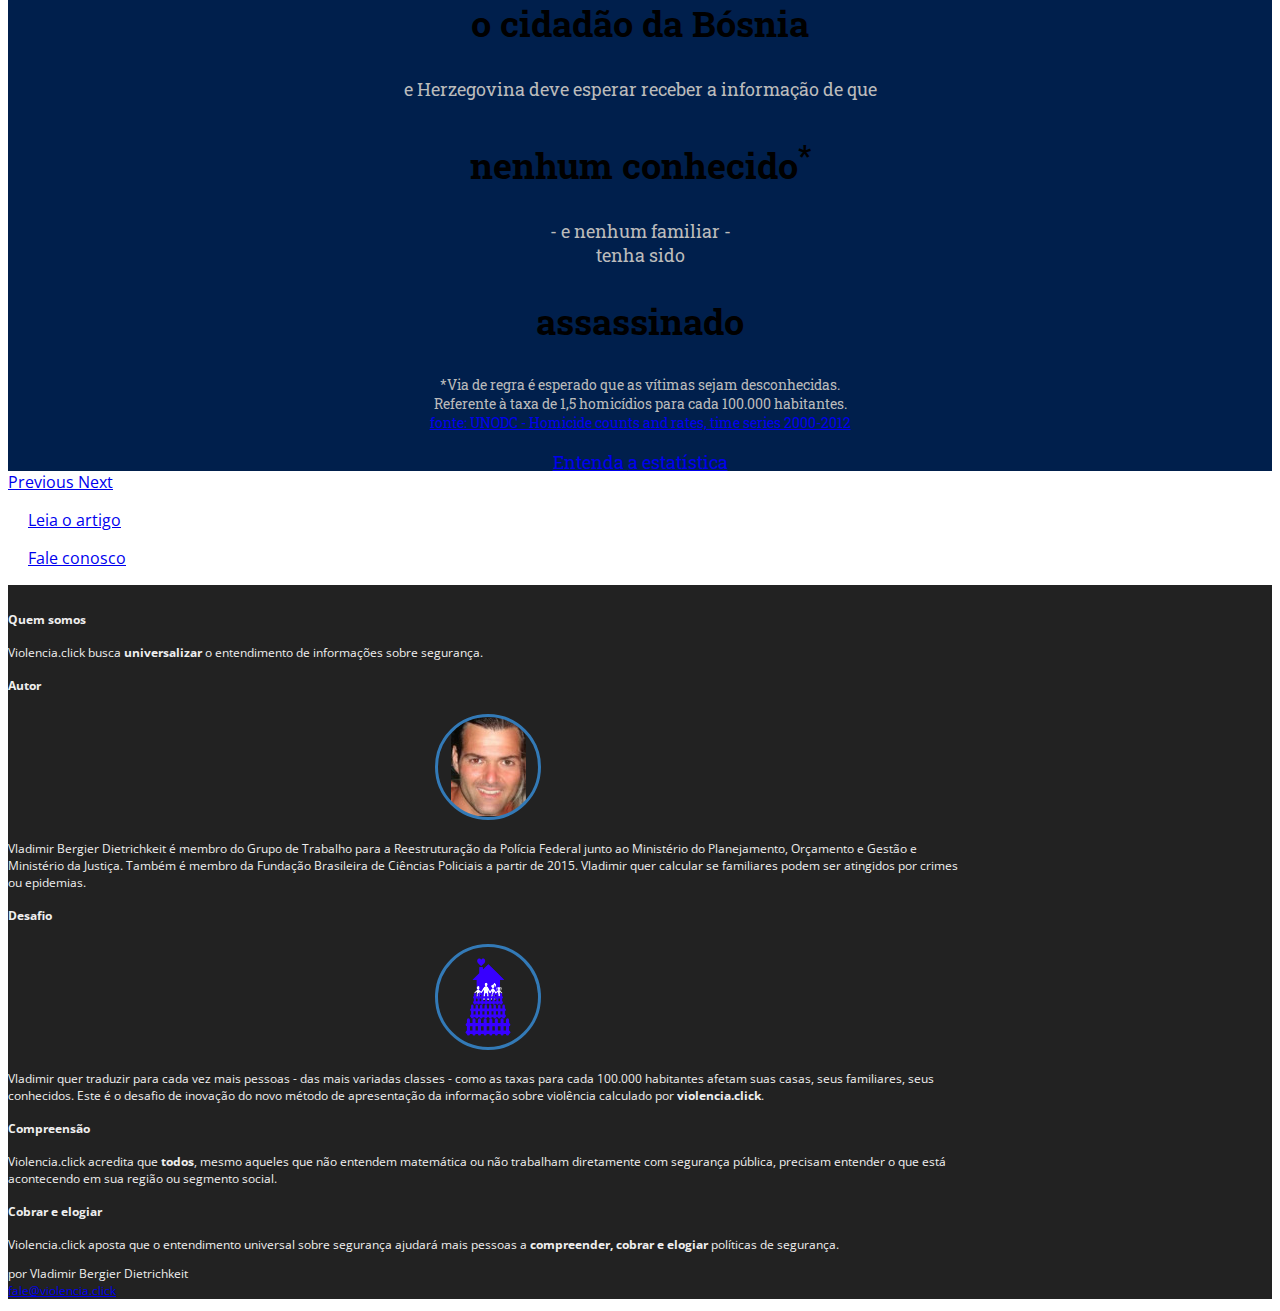
==== commit f3f1ec16: "add bing file so bing indexes the site" ====
--- a/index.html
+++ b/index.html
@@ -1,7 +1,7 @@
 <!DOCTYPE html>
-<html lang="en">
+<html lang="pt">
 <head itemscope itemtype="http://schema.org/WebSite">
-    <title itemprop='name'>Roubo, Crime: Violência que Atinge nossos Círculos Pessoais</title>
+    <title itemprop='name'>Previsões de Vítimas de Violência em nossos Círculos Pessoais</title>
     <link rel="canonical" href="http://violencia.click/" itemprop="url"> 
   
   <meta charset="utf-8">
@@ -171,7 +171,7 @@
 <!--      <img src="images/img_flower.jpg" alt="Chania">-->
       <div class="carousel-caption">
         <p class='taxas-preambulo'>Mantidas as atuais taxas de violência*, <br>em média, ao longo de sua vida</p> 
-        <p class='taxas-valor'>o munícipe de Mata de São João/BA </p>
+        <p class='taxas-valor'>o cidadão de Mata de São João/BA </p>
         <p class='taxas-preambulo'>deve esperar receber a informação de que </p>
         <p class='taxas-valor'>3 familiares</p>
         <p class='taxas-preambulo'>- três dentre seus familiares - <br>tenham sido </p>
@@ -185,7 +185,7 @@
 <!--      <img src="images/img_flower.jpg" alt="Chania">-->
       <div class="carousel-caption">
         <p class='taxas-preambulo'>Mantidas as atuais taxas de violência*, <br>em média, ao longo de sua vida</p> 
-        <p class='taxas-valor'>o munícipe de Porto Alegre/RS </p>
+        <p class='taxas-valor'>o cidadão de Porto Alegre/RS </p>
         <p class='taxas-preambulo'>deve esperar receber a informação de que </p>
         <p class='taxas-valor'>4 conhecidos</p>
         <p class='taxas-preambulo'>- quatro dentre seus conhecidos - <br>tenham sido </p>
@@ -227,7 +227,7 @@
 <!--      <img src="images/img_flower.jpg" alt="Chania">-->
       <div class="carousel-caption">
         <p class='taxas-preambulo'>Mantidas as atuais taxas de violência*, <br>em média, ao longo de sua vida</p> 
-        <p class='taxas-valor'>o munícipe do Rio de Janeiro/RJ </p>
+        <p class='taxas-valor'>o cidadão do Rio de Janeiro/RJ </p>
         <p class='taxas-preambulo'>deve esperar receber a informação de que </p>
         <p class='taxas-valor'>2 conhecidos</p>
         <p class='taxas-preambulo'>- dois dentre seus conhecidos - <br>tenham sido </p>
@@ -241,7 +241,7 @@
 <!--      <img src="images/img_flower.jpg" alt="Chania">-->
       <div class="carousel-caption">
         <p class='taxas-preambulo'>Mantidas as atuais taxas de violência*, <br>em média, ao longo de sua vida</p> 
-        <p class='taxas-valor'>o munícipe de Fortaleza/CE </p>
+        <p class='taxas-valor'>o cidadão de Fortaleza/CE </p>
         <p class='taxas-preambulo'>deve esperar receber a informação de que </p>
         <p class='taxas-valor'>2 familiares</p>
         <p class='taxas-preambulo'>- dois dentre seus familiares - <br>tenham sido </p>
@@ -269,7 +269,7 @@
 <!--      <img src="images/img_flower.jpg" alt="Chania">-->
       <div class="carousel-caption">
         <p class='taxas-preambulo'>Mantidas as atuais taxas de violência*, <br>em média, ao longo de sua vida</p> 
-        <p class='taxas-valor'>o munícipe de Porto Seguro/BA </p>
+        <p class='taxas-valor'>o cidadão de Porto Seguro/BA </p>
         <p class='taxas-preambulo'>deve esperar receber a informação de que </p>
         <p class='taxas-valor'>2 familiares</p>
         <p class='taxas-preambulo'>- dois dentre seus familiares - <br>tenham sido </p>
@@ -311,7 +311,7 @@
 <!--      <img src="images/img_flower.jpg" alt="Chania">-->
       <div class="carousel-caption">
         <p class='taxas-preambulo'>Mantidas as atuais taxas de violência*, <br>em média, ao longo de sua vida</p> 
-        <p class='taxas-valor'>o munícipe de Arapiraca/AL </p>
+        <p class='taxas-valor'>o cidadão de Arapiraca/AL </p>
         <p class='taxas-preambulo'>deve esperar receber a informação de que </p>
         <p class='taxas-valor'>2 familiares</p>
         <p class='taxas-preambulo'>- dois dentre seus familiares - <br>tenham sido </p>
@@ -353,7 +353,7 @@
 <!--      <img src="images/img_flower.jpg" alt="Chania">-->
       <div class="carousel-caption">
         <p class='taxas-preambulo'>Mantidas as atuais taxas de violência*, <br>em média, ao longo de sua vida</p> 
-        <p class='taxas-valor'>o munícipe de São Paulo/SP </p>
+        <p class='taxas-valor'>o cidadão de São Paulo/SP </p>
         <p class='taxas-preambulo'>deve esperar receber a informação de que </p>
         <p class='taxas-valor'>2 conhecidos</p>
         <p class='taxas-preambulo'>- dois dentre seus conhecidos - <br>tenham sido </p>
